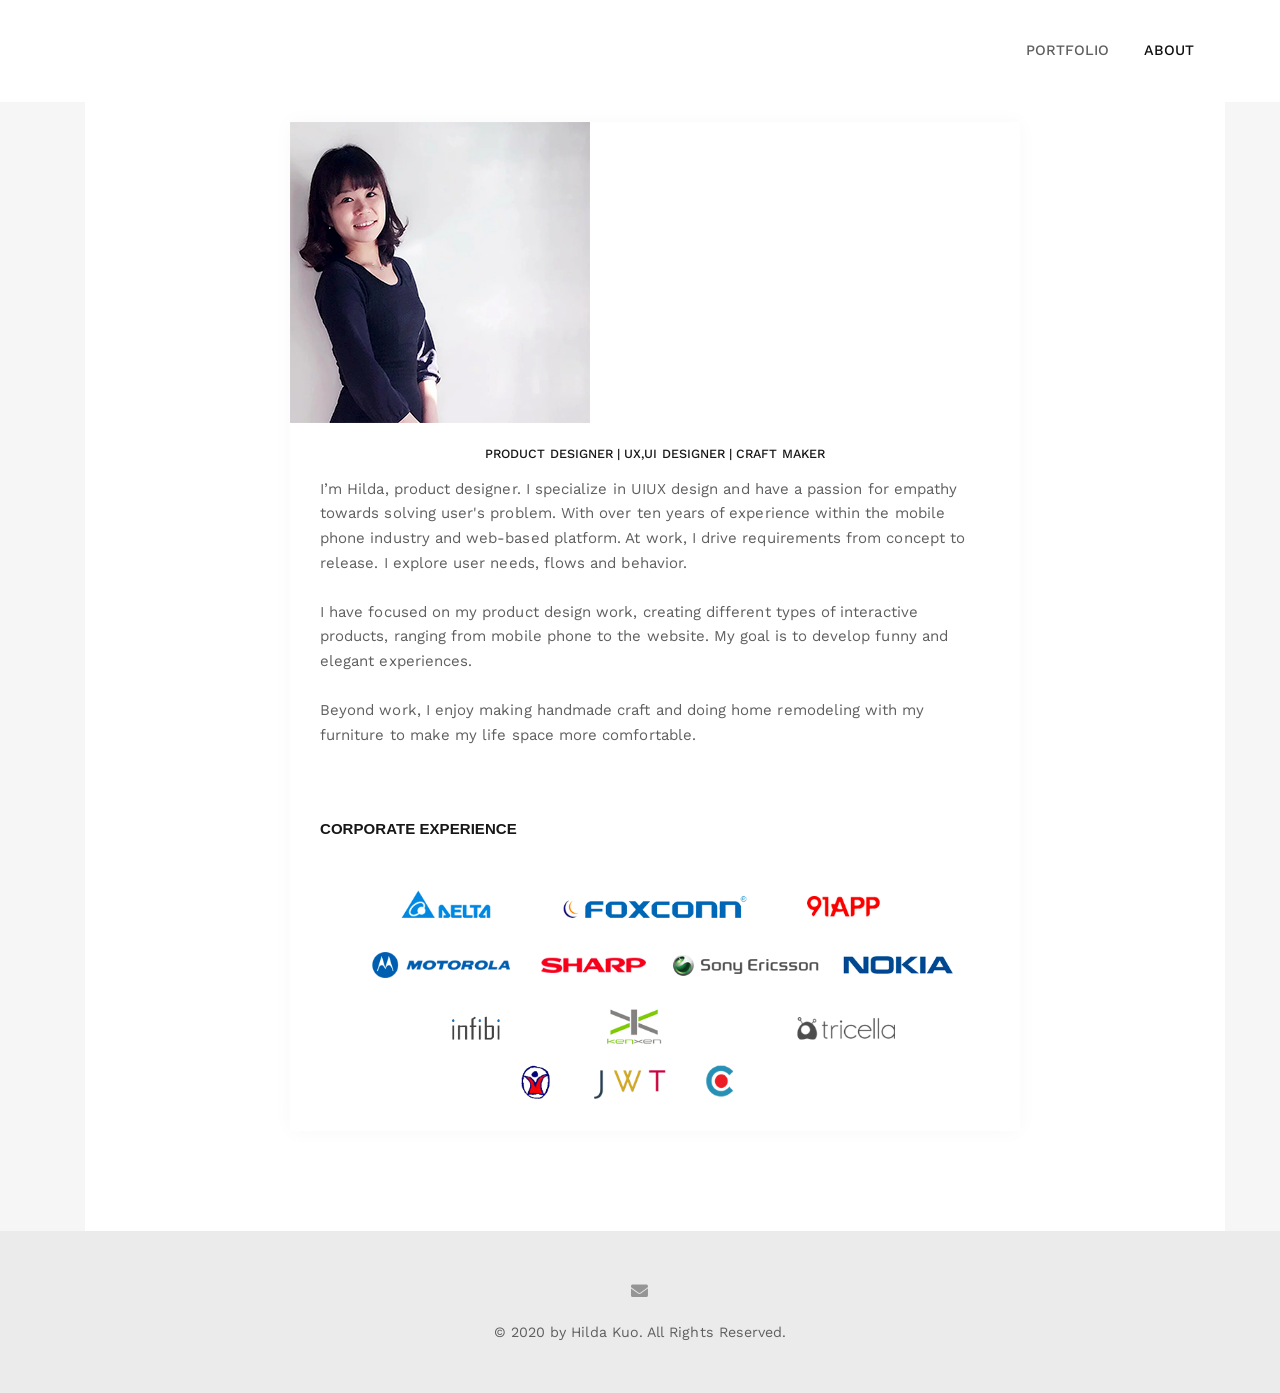
==== about.html @ 0e4b386e "change path ../" ====
<!DOCTYPE html>
<html lang="en">

<head>
    <meta charset="utf-8">
    <meta http-equiv="X-UA-Compatible" content="IE=edge">

<title>Product Designer | HildaKuo</title>

    <meta name="description" content="Snow - Clean & Minimal Portfolio HTML template.">
    <meta name="keywords" content="portfolio, clean, minimal, blog, template, portfolio website">
    <meta name="author" content="nK">

    <link rel="icon" type="image/png" href="assets/images/favicon.png">

    <meta name="viewport" content="width=device-width, initial-scale=1">

    <!-- START: Styles -->

    <!-- Google Fonts -->
    <link href="https://fonts.googleapis.com/css?family=Playfair+Display:400,400i,700,700i%7cWork+Sans:400,500,700" rel="stylesheet" type="text/css">
    
    <link rel="stylesheet" href="assets/css/combined.css">
<link rel="stylesheet" href="../assets/css/fontawesome/css/all.min.css">
    <!-- END: Styles -->



</head>



<body>




    <header class="nk-header nk-header-opaque">
        <!--
        START: Navbar
    -->
  <nav class="nk-navbar nk-navbar-top">
    <div class="container">
      <div class="nk-nav-table"> <a href="../index.html" class="nk-nav-logo"> <img src="../assets/images/logo-light.svg" alt="" width="85" class="nk-nav-logo-onscroll"> 
        <!--   <img src="assets/images/logo.svg" alt="" width="85"> --> 
        </a>
       <ul class="nk-nav nk-nav-right hidden-md-down" data-nav-mobile="#nk-nav-mobile">
          <li> <a href="../index.html">PORTFOLIO</a> </li>
          <li class="active">  <a href="../about.html">ABOUT</a> </li>
        </ul>
        <ul class="nk-nav nk-nav-right nk-nav-icons">
          <li class="single-icon hidden-lg-up"> <a href="#" class="nk-navbar-full-toggle"> <span class="nk-icon-burger"> <span class="nk-t-1"></span> <span class="nk-t-2"></span> <span class="nk-t-3"></span> </span> </a> </li>
        </ul>
      </div>
    </div>
  </nav>
  <!-- END: Navbar --> 

    </header>




    <!--
    START: Navbar Mobile
-->
    <nav class="nk-navbar nk-navbar-full nk-navbar-align-center" id="nk-nav-mobile">
        <div class="nk-navbar-bg">
            <div class="bg-image" style="background-image: url('assets/images/bg-menu.jpg')"></div>
        </div>
        <div class="nk-nav-table">
            <div class="nk-nav-row">
                <div class="container">
                    <div class="nk-nav-header">

                        <div class="nk-nav-logo">
                            <a href="index.html" class="nk-nav-logo">
                                <img src="assets/images/logo-light.svg" alt="" width="85">
                            </a>
                        </div>

                        <div class="nk-nav-close nk-navbar-full-toggle">
                            <span class="nk-icon-close"></span>
                        </div>
                    </div>
                </div>
            </div>
            <div class="nk-nav-row-full nk-nav-row">
                <div class="nano">
                    <div class="nano-content">
                        <div class="nk-nav-table">
                            <div class="nk-nav-row nk-nav-row-full nk-nav-row-center nk-navbar-mobile-content">
                                <ul class="nk-nav">
                                    <!-- Here will be inserted menu from [data-mobile-menu="#nk-nav-mobile"] -->
                                </ul>
                            </div>
                        </div>
                    </div>
                </div>
            </div>
            <div class="nk-nav-row">
                <div class="container">
                    <div class="nk-nav-social">
                        <ul>
                            <li><a href="https://twitter.com/nkdevv"><i class="fa fa-twitter"></i></a></li>
                            <li><a href="https://www.facebook.com/unvabdesign/"><i class="fa fa-facebook"></i></a></li>
                            <li><a href="https://dribbble.com/_nK"><i class="fa fa-dribbble"></i></a></li>
                            <li><a href="https://www.instagram.com/unvab/"><i class="fa fa-instagram"></i></a></li>
                        </ul>
                    </div>
                </div>
            </div>
        </div>
    </nav>
    <!-- END: Navbar Mobile -->


    <div class="nk-main">





        <div class="container">
            <div class="nk-portfolio-single">

             <!--     <div class="nk-gap-4 mb-14"></div>
              <h1 class="nk-portfolio-title display-4">Video Project</h1>
                <div class="row vertical-gap">
                    <div class="col-lg-8">
                        <div class="nk-portfolio-info">
                            <div class="nk-portfolio-text">
                                <p>Nullam lobortis neque turpis, nec tempus sem pharetra at. Donec et quam, ullamcorper velit. Aliquam maximus ullamcorper ligula, at placerat dui hendrerit sed. Sed metus urna, bibendum id tortor, feugiat ipsum. Aliquam vehicula neque sit amet dolor malesuada pretium.</p>
                                <p>Curabitur tristique, felis ut mattis auctor, elit ante laoreet libero, ac lorem quam vitae libero. Suspen disse aliquet eget risus quis vehicula.</p>
                            </div>
                        </div>
                    </div>                     <div class="col-lg-4">
                        <table class="nk-portfolio-details">
                            <tr>
                                <td>
                                    <strong>Client:</strong>
                                </td>
                                <td>Anna Doe</td>
                            </tr>
                            <tr>
                                <td>
                                    <strong>Date:</strong>
                                </td>
                                <td>06.20.2016</td>
                            </tr>
                            <tr>
                                <td>
                                    <strong>Share:</strong>
                                </td>
                                <td>
                                    <a href="#" title="Share page on Facebook" data-share="facebook">Facebook</a>,
                                    <a href="#" title="Share page on Twitter" data-share="twitter">Twitter</a>,
                                    <a href="#" title="Share page on Pinterest" data-share="pinterest">Pinterest</a>
                                </td>
                            </tr>
                        </table>
                    </div>
                </div>
                <div class="nk-gap-4 mt-14"></div>
    --> 

 
        </div>



        <!-- START: Pagination -->
        <div class="nk-pagination nk-pagination-center">
            <div class="container">
				<div class="row">
                <div class="col-lg-8 offset-lg-2">
                    
                    <!-- START: Posts List -->
                    <div class="nk-blog-isotope nk-isotope nk-isotope-gap nk-isotope-1-cols">


                        <!-- START: Post -->
                        <div class="nk-isotope-item" data-filter="Nature">
                            <div class="nk-blog-post">
                                <div class="nk-post-thumb align-left">
									<img class="nk-img-fit" src="../assets/images/HildaKuo.png">
                        
                                 
                                
                                </div>
                             

                                <div class="nk-post-date">
                                   PRODUCT DESIGNER | UX,UI DESIGNER | CRAFT MAKER
                                </div>

                                <div class="nk-post-text align-left">
                                    <p>I’m Hilda, product designer. I specialize in UIUX design and have a passion for empathy towards solving user's problem. With over ten years of experience within the mobile phone industry and web-based platform. At work, I drive requirements from concept to release. I explore user needs, flows and behavior.</p>
									
									<p>I have focused on my product design work, creating different types of interactive products, ranging from mobile phone to the website. My goal is to develop funny and elegant experiences.</p>
									<p>Beyond work, I enjoy making handmade craft and doing home remodeling with my furniture to make my life space more comfortable.</p>
									<br><br>
									
									<h2 class="nk-post-title h6"><a href="blog-single.html">CORPORATE EXPERIENCE</a></h2>
									<img class="nk-img-fit" src="assets/images/logos.png">
                                </div>
                            </div>
                        </div>
                        <!-- END: Post -->

                        


                    </div>
                    <!-- END: Posts List -->
                </div>
            </div>

            <div class="nk-gap-4"></div>

        </div>

            </div>
        </div>
        <!-- END: Pagination -->



         <!--
    START: Footer
-->
        <footer class="nk-footer">


            <div class="nk-footer-cont">
                <div class="container text-xs-center">
                    <div class="nk-footer-social">
                        <ul>
                            <li><a href="mailto:KuoHilda@gmail.com"><i class="fa fa-envelope"></i></a></li>
                        </ul>
                    </div>

					
                    <div class="nk-footer-text">
                            <p>&copy; 2020 by Hilda Kuo. All Rights Reserved.  </p>
                    </div>
                </div>
            </div>
        </footer>
        <!-- END: Footer -->




    <!-- START: Scripts -->

    <script src="assets/js/combined.js"></script>
    
    <!-- END: Scripts -->

	</div>
</body>

</html>
---- assets/css/combined.css ----
@charset "UTF-8";
html {
  font-family: sans-serif;
  line-height: 1.15;
  -ms-text-size-adjust: 100%;
  -webkit-text-size-adjust: 100%
}
body {
  margin: 0
}
details, footer, header, main, menu, nav, section {
  display: block
}
progress, video {
  display: inline-block
}
progress {
  vertical-align: baseline
}
[hidden], template {
  display: none
}
a {
  background-color: transparent;
  -webkit-text-decoration-skip: objects
}
a:active, a:hover {
  outline-width: 0
}
b, strong {
  font-weight: inherit;
  font-weight: bolder
}
h1 {
  font-size: 2em;
  margin: .67em 0
}
img {
  border-style: none
}
svg:not(:root) {
  overflow: hidden
}
code {
  font-family: monospace, monospace;
  font-size: 1em
}
hr {
  box-sizing: content-box;
  height: 0;
  overflow: visible
}
button, input, optgroup, select, textarea {
  font: inherit;
  margin: 0
}
optgroup {
  font-weight: 700
}
button, input {
  overflow: visible
}
button, select {
  text-transform: none
}
[type=reset], [type=submit], button, html [type=button] {
  -webkit-appearance: button
}
[type=button]::-moz-focus-inner, [type=reset]::-moz-focus-inner, [type=submit]::-moz-focus-inner, button::-moz-focus-inner {
  border-style: none;
  padding: 0
}
[type=button]:-moz-focusring, [type=reset]:-moz-focusring, [type=submit]:-moz-focusring, button:-moz-focusring {
  outline: 1px dotted ButtonText
}
textarea {
  overflow: auto
}
[type=checkbox], [type=radio] {
  box-sizing: border-box;
  padding: 0
}
[type=number]::-webkit-inner-spin-button, [type=number]::-webkit-outer-spin-button {
  height: auto
}
[type=search] {
  -webkit-appearance: textfield;
  outline-offset: -2px
}
[type=search]::-webkit-search-cancel-button, [type=search]::-webkit-search-decoration {
  -webkit-appearance: none
}
::-webkit-input-placeholder {
  color: inherit;
  opacity: .54
}
::-webkit-file-upload-button {
  -webkit-appearance: button;
  font: inherit
}
@media print {
  *, :after, :before, :first-letter, blockquote:first-line, div:first-line, li:first-line, p:first-line {
    text-shadow: none !important;
    box-shadow: none !important
  }
  a, a:visited {
    text-decoration: underline
  }
  blockquote {
    border: 1px solid #999;
    page-break-inside: avoid
  }
  thead {
    display: table-header-group
  }
  img, tr {
    page-break-inside: avoid
  }
  h2, h3, p {
    orphans: 3;
    widows: 3
  }
  h2, h3 {
    page-break-after: avoid
  }
  .navbar {
    display: none
  }
  .tag {
    border: 1px solid #000
  }
  .table {
    border-collapse: collapse !important
  }
  .table td, .table th {
    background-color: #fff !important
  }
}
html {
  box-sizing: border-box
}
*, :after, :before {
  box-sizing: inherit
}
@-ms-viewport {
  width: device-width
}
html {
  font-size: 16px;
  -ms-overflow-style: scrollbar;
  -webkit-tap-highlight-color: transparent
}
body {
  font-family: -apple-system, BlinkMacSystemFont, Segoe UI, Roboto, Helvetica Neue, Arial, sans-serif;
  font-size: 1rem;
  font-weight: 400;
  line-height: 1.5;
  color: #373a3c;
  background-color: #fff
}
[tabindex="-1"]:focus {
  outline: 0 !important
}
h1, h2, h3, h4, h5, h6 {
  margin-top: 0;
  margin-bottom: .5rem
}
p {
  margin-top: 0
}
address, p {
  margin-bottom: 1rem
}
address {
  font-style: normal;
  line-height: inherit
}
ol, ul {
  margin-top: 0;
  margin-bottom: 1rem
}
ol ol, ol ul, ul ol, ul ul {
  margin-bottom: 0
}
dt {
  font-weight: 700
}
blockquote {
  margin: 0 0 1rem
}
a {
  color: #0275d8;
  text-decoration: none
}
a:focus, a:hover {
  color: #014c8c;
  text-decoration: underline
}
a:focus {
  outline: 5px auto -webkit-focus-ring-color;
  outline-offset: -2px
}
a:not([href]):not([tabindex]), a:not([href]):not([tabindex]):focus, a:not([href]):not([tabindex]):hover {
  color: inherit;
  text-decoration: none
}
a:not([href]):not([tabindex]):focus {
  outline: 0
}
img {
  vertical-align: middle
}
[role=button] {
  cursor: pointer
}
[role=button], a, area, button, input, label, select, textarea {
  -ms-touch-action: manipulation;
  touch-action: manipulation
}
table {
  border-collapse: collapse;
  background-color: transparent
}
caption {
  padding-top: .75rem;
  padding-bottom: .75rem;
  color: #818a91;
  caption-side: bottom
}
caption, th {
  text-align: left
}
label {
  display: inline-block;
  margin-bottom: .5rem
}
button:focus {
  outline: 1px dotted;
  outline: 5px auto -webkit-focus-ring-color
}
button, input, select, textarea {
  line-height: inherit
}
input[type=checkbox]:disabled, input[type=radio]:disabled {
  cursor: not-allowed
}
input[type=date], input[type=datetime-local], input[type=month], input[type=time] {
  -webkit-appearance: listbox
}
textarea {
  resize: vertical
}
input[type=search] {
  -webkit-appearance: none
}
[hidden] {
  display: none !important
}
.h1, .h2, .h3, .h4, .h5, .h6, h1, h2, h3, h4, h5, h6 {
  margin-bottom: .5rem;
  font-family: inherit;
  font-weight: 500;
  line-height: 1.1;
  color: inherit
}
.h1, h1 {
  font-size: 2.5rem
}
.h2, h2 {
  font-size: 2rem
}
.h3, h3 {
  font-size: 1.75rem
}
.h4, h4 {
  font-size: 1.5rem
}
.h5, h5 {
  font-size: 1.25rem
}
.h6, h6 {
  font-size: 1rem
}
.display-1 {
  font-size: 6rem;
  font-weight: 300
}
.display-2 {
  font-size: 5.5rem;
  font-weight: 300
}
.display-3 {
  font-size: 4.5rem;
  font-weight: 300
}
.display-4 {
  font-size: 3.5rem;
  font-weight: 300
}
hr {
  margin-top: 1rem;
  margin-bottom: 1rem;
  border: 0;
  border-top: 1px solid rgba(0, 0, 0, .1)
}
.list-inline {
  padding-left: 0;
  list-style: none
}
.list-inline-item {
  display: inline-block
}
.list-inline-item:not(:last-child) {
  margin-right: 5px
}
.blockquote {
  padding: .5rem 1rem;
  margin-bottom: 1rem;
  font-size: 1.25rem;
  border-left: .25rem solid #eceeef
}
.blockquote-footer {
  display: block;
  font-size: 80%;
  color: #818a91
}
.blockquote-footer:before {
  content: "\2014 \00A0"
}
.blockquote-reverse {
  padding-right: 1rem;
  padding-left: 0;
  text-align: right;
  border-right: .25rem solid #eceeef;
  border-left: 0
}
.blockquote-reverse .blockquote-footer:before {
  content: ""
}
.blockquote-reverse .blockquote-footer:after {
  content: "\00A0 \2014"
}
.carousel-inner > .carousel-item > a > img, .carousel-inner > .carousel-item > img, .img-fluid, .img-thumbnail {
  max-width: 100%;
  height: auto
}
.img-thumbnail {
  padding: .25rem;
  background-color: #fff;
  border: 1px solid #ddd;
  border-radius: .25rem;
  -webkit-transition: all .2s ease-in-out;
  transition: all .2s ease-in-out
}
code {
  font-family: Menlo, Monaco, Consolas, Liberation Mono, Courier New, monospace;
  padding: .2rem .4rem;
  font-size: 90%;
  color: #bd4147;
  background-color: #f7f7f9;
  border-radius: .25rem
}
.container {
  margin-left: auto;
  margin-right: auto;
  padding-right: 15px;
  padding-left: 15px
}
.container:after {
  content: "";
  display: table;
  clear: both
}
@media (min-width:576px) {
  .container {
    padding-right: 15px;
    padding-left: 15px
  }
}
@media (min-width:768px) {
  .container {
    padding-right: 15px;
    padding-left: 15px
  }
}
@media (min-width:992px) {
  .container {
    padding-right: 15px;
    padding-left: 15px
  }
}
@media (min-width:1200px) {
  .container {
    padding-right: 15px;
    padding-left: 15px
  }
}
@media (min-width:576px) {
  .container {
    width: 540px;
    max-width: 100%
  }
}
@media (min-width:768px) {
  .container {
    width: 720px;
    max-width: 100%
  }
}
@media (min-width:992px) {
  .container {
    width: 960px;
    max-width: 100%
  }
}
@media (min-width:1200px) {
  .container {
    width: 1140px;
    max-width: 100%
  }
}
.container-fluid {
  margin-left: auto;
  margin-right: auto;
  padding-right: 15px;
  padding-left: 15px
}
.container-fluid:after {
  content: "";
  display: table;
  clear: both
}
@media (min-width:576px) {
  .container-fluid {
    padding-right: 15px;
    padding-left: 15px
  }
}
@media (min-width:768px) {
  .container-fluid {
    padding-right: 15px;
    padding-left: 15px
  }
}
@media (min-width:992px) {
  .container-fluid {
    padding-right: 15px;
    padding-left: 15px
  }
}
@media (min-width:1200px) {
  .container-fluid {
    padding-right: 15px;
    padding-left: 15px
  }
}
.row {
  margin-right: -15px;
  margin-left: -15px
}
.row:after {
  content: "";
  display: table;
  clear: both
}
@media (min-width:576px) {
  .row {
    margin-right: -15px;
    margin-left: -15px
  }
}
@media (min-width:768px) {
  .row {
    margin-right: -15px;
    margin-left: -15px
  }
}
@media (min-width:992px) {
  .row {
    margin-right: -15px;
    margin-left: -15px
  }
}
@media (min-width:1200px) {
  .row {
    margin-right: -15px;
    margin-left: -15px
  }
}
.col-lg, .col-lg-1, .col-lg-2, .col-lg-3, .col-lg-4, .col-lg-5, .col-lg-6, .col-lg-7, .col-lg-8, .col-lg-9, .col-lg-10, .col-lg-11, .col-lg-12, .col-md, .col-md-1, .col-md-2, .col-md-3, .col-md-4, .col-md-5, .col-md-6, .col-md-7, .col-md-8, .col-md-9, .col-md-10, .col-md-11, .col-md-12, .col-sm, .col-sm-1, .col-sm-2, .col-sm-3, .col-sm-4, .col-sm-5, .col-sm-6, .col-sm-7, .col-sm-8, .col-sm-9, .col-sm-10, .col-sm-11, .col-sm-12, .col-xs, .col-xs-1, .col-xs-2, .col-xs-3, .col-xs-4, .col-xs-5, .col-xs-6, .col-xs-7, .col-xs-8, .col-xs-9, .col-xs-10, .col-xs-11, .col-xs-12 {
  position: relative;
  min-height: 1px;
  padding-right: 15px;
  padding-left: 15px
}
@media (min-width:576px) {
  .col-lg, .col-lg-1, .col-lg-2, .col-lg-3, .col-lg-4, .col-lg-5, .col-lg-6, .col-lg-7, .col-lg-8, .col-lg-9, .col-lg-10, .col-lg-11, .col-lg-12, .col-md, .col-md-1, .col-md-2, .col-md-3, .col-md-4, .col-md-5, .col-md-6, .col-md-7, .col-md-8, .col-md-9, .col-md-10, .col-md-11, .col-md-12, .col-sm, .col-sm-1, .col-sm-2, .col-sm-3, .col-sm-4, .col-sm-5, .col-sm-6, .col-sm-7, .col-sm-8, .col-sm-9, .col-sm-10, .col-sm-11, .col-sm-12, .col-xs, .col-xs-1, .col-xs-2, .col-xs-3, .col-xs-4, .col-xs-5, .col-xs-6, .col-xs-7, .col-xs-8, .col-xs-9, .col-xs-10, .col-xs-11, .col-xs-12 {
    padding-right: 15px;
    padding-left: 15px
  }
}
@media (min-width:768px) {
  .col-lg, .col-lg-1, .col-lg-2, .col-lg-3, .col-lg-4, .col-lg-5, .col-lg-6, .col-lg-7, .col-lg-8, .col-lg-9, .col-lg-10, .col-lg-11, .col-lg-12, .col-md, .col-md-1, .col-md-2, .col-md-3, .col-md-4, .col-md-5, .col-md-6, .col-md-7, .col-md-8, .col-md-9, .col-md-10, .col-md-11, .col-md-12, .col-sm, .col-sm-1, .col-sm-2, .col-sm-3, .col-sm-4, .col-sm-5, .col-sm-6, .col-sm-7, .col-sm-8, .col-sm-9, .col-sm-10, .col-sm-11, .col-sm-12, .col-xs, .col-xs-1, .col-xs-2, .col-xs-3, .col-xs-4, .col-xs-5, .col-xs-6, .col-xs-7, .col-xs-8, .col-xs-9, .col-xs-10, .col-xs-11, .col-xs-12 {
    padding-right: 15px;
    padding-left: 15px
  }
}
@media (min-width:992px) {
  .col-lg, .col-lg-1, .col-lg-2, .col-lg-3, .col-lg-4, .col-lg-5, .col-lg-6, .col-lg-7, .col-lg-8, .col-lg-9, .col-lg-10, .col-lg-11, .col-lg-12, .col-md, .col-md-1, .col-md-2, .col-md-3, .col-md-4, .col-md-5, .col-md-6, .col-md-7, .col-md-8, .col-md-9, .col-md-10, .col-md-11, .col-md-12, .col-sm, .col-sm-1, .col-sm-2, .col-sm-3, .col-sm-4, .col-sm-5, .col-sm-6, .col-sm-7, .col-sm-8, .col-sm-9, .col-sm-10, .col-sm-11, .col-sm-12, .col-xs, .col-xs-1, .col-xs-2, .col-xs-3, .col-xs-4, .col-xs-5, .col-xs-6, .col-xs-7, .col-xs-8, .col-xs-9, .col-xs-10, .col-xs-11, .col-xs-12 {
    padding-right: 15px;
    padding-left: 15px
  }
}
@media (min-width:1200px) {
  .col-lg, .col-lg-1, .col-lg-2, .col-lg-3, .col-lg-4, .col-lg-5, .col-lg-6, .col-lg-7, .col-lg-8, .col-lg-9, .col-lg-10, .col-lg-11, .col-lg-12, .col-md, .col-md-1, .col-md-2, .col-md-3, .col-md-4, .col-md-5, .col-md-6, .col-md-7, .col-md-8, .col-md-9, .col-md-10, .col-md-11, .col-md-12, .col-sm, .col-sm-1, .col-sm-2, .col-sm-3, .col-sm-4, .col-sm-5, .col-sm-6, .col-sm-7, .col-sm-8, .col-sm-9, .col-sm-10, .col-sm-11, .col-sm-12, .col-xs, .col-xs-1, .col-xs-2, .col-xs-3, .col-xs-4, .col-xs-5, .col-xs-6, .col-xs-7, .col-xs-8, .col-xs-9, .col-xs-10, .col-xs-11, .col-xs-12 {
    padding-right: 15px;
    padding-left: 15px
  }
}
.col-xs-1 {
  float: left;
  width: 8.333333%
}
.col-xs-2 {
  float: left;
  width: 16.666667%
}
.col-xs-3 {
  float: left;
  width: 25%
}
.col-xs-4 {
  float: left;
  width: 33.333333%
}
.col-xs-5 {
  float: left;
  width: 41.666667%
}
.col-xs-6 {
  float: left;
  width: 50%
}
.col-xs-7 {
  float: left;
  width: 58.333333%
}
.col-xs-8 {
  float: left;
  width: 66.666667%
}
.col-xs-9 {
  float: left;
  width: 75%
}
.col-xs-10 {
  float: left;
  width: 83.333333%
}
.col-xs-11 {
  float: left;
  width: 91.666667%
}
.col-xs-12 {
  float: left;
  width: 100%
}
.push-xs-0 {
  left: auto
}
.push-xs-1 {
  left: 8.333333%
}
.push-xs-2 {
  left: 16.666667%
}
.push-xs-3 {
  left: 25%
}
.push-xs-4 {
  left: 33.333333%
}
.push-xs-5 {
  left: 41.666667%
}
.push-xs-6 {
  left: 50%
}
.push-xs-7 {
  left: 58.333333%
}
.push-xs-8 {
  left: 66.666667%
}
.push-xs-9 {
  left: 75%
}
.push-xs-10 {
  left: 83.333333%
}
.push-xs-11 {
  left: 91.666667%
}
.push-xs-12 {
  left: 100%
}
.offset-xs-1 {
  margin-left: 8.333333%
}
.offset-xs-2 {
  margin-left: 16.666667%
}
.offset-xs-3 {
  margin-left: 25%
}
.offset-xs-4 {
  margin-left: 33.333333%
}
.offset-xs-5 {
  margin-left: 41.666667%
}
.offset-xs-6 {
  margin-left: 50%
}
.offset-xs-7 {
  margin-left: 58.333333%
}
.offset-xs-8 {
  margin-left: 66.666667%
}
.offset-xs-9 {
  margin-left: 75%
}
.offset-xs-10 {
  margin-left: 83.333333%
}
.offset-xs-11 {
  margin-left: 91.666667%
}
@media (min-width:576px) {
  .col-sm-1 {
    float: left;
    width: 8.333333%
  }
  .col-sm-2 {
    float: left;
    width: 16.666667%
  }
  .col-sm-3 {
    float: left;
    width: 25%
  }
  .col-sm-4 {
    float: left;
    width: 33.333333%
  }
  .col-sm-5 {
    float: left;
    width: 41.666667%
  }
  .col-sm-6 {
    float: left;
    width: 50%
  }
  .col-sm-7 {
    float: left;
    width: 58.333333%
  }
  .col-sm-8 {
    float: left;
    width: 66.666667%
  }
  .col-sm-9 {
    float: left;
    width: 75%
  }
  .col-sm-10 {
    float: left;
    width: 83.333333%
  }
  .col-sm-11 {
    float: left;
    width: 91.666667%
  }
  .col-sm-12 {
    float: left;
    width: 100%
  }
  .push-sm-0 {
    left: auto
  }
  .push-sm-1 {
    left: 8.333333%
  }
  .push-sm-2 {
    left: 16.666667%
  }
  .push-sm-3 {
    left: 25%
  }
  .push-sm-4 {
    left: 33.333333%
  }
  .push-sm-5 {
    left: 41.666667%
  }
  .push-sm-6 {
    left: 50%
  }
  .push-sm-7 {
    left: 58.333333%
  }
  .push-sm-8 {
    left: 66.666667%
  }
  .push-sm-9 {
    left: 75%
  }
  .push-sm-10 {
    left: 83.333333%
  }
  .push-sm-11 {
    left: 91.666667%
  }
  .push-sm-12 {
    left: 100%
  }
  .offset-sm-0 {
    margin-left: 0
  }
  .offset-sm-1 {
    margin-left: 8.333333%
  }
  .offset-sm-2 {
    margin-left: 16.666667%
  }
  .offset-sm-3 {
    margin-left: 25%
  }
  .offset-sm-4 {
    margin-left: 33.333333%
  }
  .offset-sm-5 {
    margin-left: 41.666667%
  }
  .offset-sm-6 {
    margin-left: 50%
  }
  .offset-sm-7 {
    margin-left: 58.333333%
  }
  .offset-sm-8 {
    margin-left: 66.666667%
  }
  .offset-sm-9 {
    margin-left: 75%
  }
  .offset-sm-10 {
    margin-left: 83.333333%
  }
  .offset-sm-11 {
    margin-left: 91.666667%
  }
}
@media (min-width:768px) {
  .col-md-1 {
    float: left;
    width: 8.333333%
  }
  .col-md-2 {
    float: left;
    width: 16.666667%
  }
  .col-md-3 {
    float: left;
    width: 25%
  }
  .col-md-4 {
    float: left;
    width: 33.333333%
  }
  .col-md-5 {
    float: left;
    width: 41.666667%
  }
  .col-md-6 {
    float: left;
    width: 50%
  }
  .col-md-7 {
    float: left;
    width: 58.333333%
  }
  .col-md-8 {
    float: left;
    width: 66.666667%
  }
  .col-md-9 {
    float: left;
    width: 75%
  }
  .col-md-10 {
    float: left;
    width: 83.333333%
  }
  .col-md-11 {
    float: left;
    width: 91.666667%
  }
  .col-md-12 {
    float: left;
    width: 100%
  }
  .push-md-0 {
    left: auto
  }
  .push-md-1 {
    left: 8.333333%
  }
  .push-md-2 {
    left: 16.666667%
  }
  .push-md-3 {
    left: 25%
  }
  .push-md-4 {
    left: 33.333333%
  }
  .push-md-5 {
    left: 41.666667%
  }
  .push-md-6 {
    left: 50%
  }
  .push-md-7 {
    left: 58.333333%
  }
  .push-md-8 {
    left: 66.666667%
  }
  .push-md-9 {
    left: 75%
  }
  .push-md-10 {
    left: 83.333333%
  }
  .push-md-11 {
    left: 91.666667%
  }
  .push-md-12 {
    left: 100%
  }
  .offset-md-0 {
    margin-left: 0
  }
  .offset-md-1 {
    margin-left: 8.333333%
  }
  .offset-md-2 {
    margin-left: 16.666667%
  }
  .offset-md-3 {
    margin-left: 25%
  }
  .offset-md-4 {
    margin-left: 33.333333%
  }
  .offset-md-5 {
    margin-left: 41.666667%
  }
  .offset-md-6 {
    margin-left: 50%
  }
  .offset-md-7 {
    margin-left: 58.333333%
  }
  .offset-md-8 {
    margin-left: 66.666667%
  }
  .offset-md-9 {
    margin-left: 75%
  }
  .offset-md-10 {
    margin-left: 83.333333%
  }
  .offset-md-11 {
    margin-left: 91.666667%
  }
}
@media (min-width:992px) {
  .col-lg-1 {
    float: left;
    width: 8.333333%
  }
  .col-lg-2 {
    float: left;
    width: 16.666667%
  }
  .col-lg-3 {
    float: left;
    width: 25%
  }
  .col-lg-4 {
    float: left;
    width: 33.333333%
  }
  .col-lg-5 {
    float: left;
    width: 41.666667%
  }
  .col-lg-6 {
    float: left;
    width: 50%
  }
  .col-lg-7 {
    float: left;
    width: 58.333333%
  }
  .col-lg-8 {
    float: left;
    width: 66.666667%
  }
  .col-lg-9 {
    float: left;
    width: 75%
  }
  .col-lg-10 {
    float: left;
    width: 83.333333%
  }
  .col-lg-11 {
    float: left;
    width: 91.666667%
  }
  .col-lg-12 {
    float: left;
    width: 100%
  }
  .push-lg-0 {
    left: auto
  }
  .push-lg-1 {
    left: 8.333333%
  }
  .push-lg-2 {
    left: 16.666667%
  }
  .push-lg-3 {
    left: 25%
  }
  .push-lg-4 {
    left: 33.333333%
  }
  .push-lg-5 {
    left: 41.666667%
  }
  .push-lg-6 {
    left: 50%
  }
  .push-lg-7 {
    left: 58.333333%
  }
  .push-lg-8 {
    left: 66.666667%
  }
  .push-lg-9 {
    left: 75%
  }
  .push-lg-10 {
    left: 83.333333%
  }
  .push-lg-11 {
    left: 91.666667%
  }
  .push-lg-12 {
    left: 100%
  }
  .offset-lg-0 {
    margin-left: 0
  }
  .offset-lg-1 {
    margin-left: 8.333333%
  }
  .offset-lg-2 {
    margin-left: 16.666667%
  }
  .offset-lg-3 {
    margin-left: 25%
  }
  .offset-lg-4 {
    margin-left: 33.333333%
  }
  .offset-lg-5 {
    margin-left: 41.666667%
  }
  .offset-lg-6 {
    margin-left: 50%
  }
  .offset-lg-7 {
    margin-left: 58.333333%
  }
  .offset-lg-8 {
    margin-left: 66.666667%
  }
  .offset-lg-9 {
    margin-left: 75%
  }
  .offset-lg-10 {
    margin-left: 83.333333%
  }
  .offset-lg-11 {
    margin-left: 91.666667%
  }
}
.table {
  width: 100%;
  max-width: 100%;
  margin-bottom: 1rem
}
.table td, .table th {
  padding: .75rem;
  vertical-align: top;
  border-top: 1px solid #eceeef
}
.table thead th {
  vertical-align: bottom;
  border-bottom: 2px solid #eceeef
}
.table tbody + tbody {
  border-top: 2px solid #eceeef
}
.table .table {
  background-color: #fff
}
.table-sm td, .table-sm th {
  padding: .3rem
}
.table-active, .table-active > td, .table-active > th, .table-hover .table-active:hover, .table-hover .table-active:hover > td, .table-hover .table-active:hover > th, .table-hover tbody tr:hover {
  background-color: rgba(0, 0, 0, .075)
}
.table-success, .table-success > td, .table-success > th {
  background-color: #dff0d8
}
.table-hover .table-success:hover, .table-hover .table-success:hover > td, .table-hover .table-success:hover > th {
  background-color: #d0e9c6
}
.table-info, .table-info > td, .table-info > th {
  background-color: #d9edf7
}
.table-hover .table-info:hover, .table-hover .table-info:hover > td, .table-hover .table-info:hover > th {
  background-color: #c4e3f3
}
.thead-default th {
  color: #55595c;
  background-color: #eceeef
}
.table-reflow thead {
  float: left
}
.table-reflow tbody {
  display: block;
  white-space: nowrap
}
.table-reflow td, .table-reflow th {
  border-top: 1px solid #eceeef;
  border-left: 1px solid #eceeef
}
.table-reflow td:last-child, .table-reflow th:last-child {
  border-right: 1px solid #eceeef
}
.table-reflow tbody:last-child tr:last-child td, .table-reflow tbody:last-child tr:last-child th, .table-reflow tfoot:last-child tr:last-child td, .table-reflow tfoot:last-child tr:last-child th, .table-reflow thead:last-child tr:last-child td, .table-reflow thead:last-child tr:last-child th {
  border-bottom: 1px solid #eceeef
}
.table-reflow tr {
  float: left
}
.table-reflow tr td, .table-reflow tr th {
  display: block !important;
  border: 1px solid #eceeef
}
.form-control {
  display: block;
  width: 100%;
  padding: .5rem .75rem;
  font-size: 1rem;
  line-height: 1.25;
  color: #55595c;
  background-color: #fff;
  background-image: none;
  background-clip: padding-box;
  border: 1px solid rgba(0, 0, 0, .15);
  border-radius: .25rem
}
.form-control::-ms-expand {
  background-color: transparent;
  border: 0
}
.form-control:focus {
  color: #55595c;
  background-color: #fff;
  border-color: #66afe9;
  outline: 0
}
.form-control::-webkit-input-placeholder {
  color: #999;
  opacity: 1
}
.form-control::-moz-placeholder {
  color: #999;
  opacity: 1
}
.form-control:-ms-input-placeholder {
  color: #999;
  opacity: 1
}
.form-control::placeholder {
  color: #999;
  opacity: 1
}
.form-control:disabled, .form-control[readonly] {
  background-color: #eceeef;
  opacity: 1
}
.form-control:disabled {
  cursor: not-allowed
}
select.form-control:not([size]):not([multiple]) {
  height: calc(2.5rem - 2px)
}
select.form-control:focus::-ms-value {
  color: #55595c;
  background-color: #fff
}
.form-control-file, .form-control-range {
  display: block
}
.col-form-label {
  padding-top: .5rem;
  padding-bottom: .5rem;
  margin-bottom: 0
}
.col-form-label-lg {
  padding-top: .75rem;
  padding-bottom: .75rem;
  font-size: 1.25rem
}
.col-form-label-sm {
  padding-top: .25rem;
  padding-bottom: .25rem;
  font-size: .875rem
}
.form-control-static {
  padding-top: .5rem;
  padding-bottom: .5rem;
  line-height: 1.25;
  border: solid transparent;
  border-width: 1px 0
}
.form-control-static.form-control-lg, .form-control-static.form-control-sm {
  padding-right: 0;
  padding-left: 0
}
.form-control-sm {
  padding: .25rem .5rem;
  font-size: .875rem;
  border-radius: .2rem
}
select.form-control-sm:not([size]):not([multiple]) {
  height: 1.8125rem
}
.form-control-lg {
  padding: .75rem 1.5rem;
  font-size: 1.25rem;
  border-radius: .3rem
}
select.form-control-lg:not([size]):not([multiple]) {
  height: 3.166667rem
}
.form-text {
  display: block;
  margin-top: .25rem
}
.form-check {
  position: relative;
  display: block;
  margin-bottom: .75rem
}
.form-check + .form-check {
  margin-top: -.25rem
}
.form-check.disabled .form-check-label {
  color: #818a91;
  cursor: not-allowed
}
.form-check-label {
  padding-left: 1.25rem;
  margin-bottom: 0;
  cursor: pointer
}
.form-check-input {
  position: absolute;
  margin-top: .25rem;
  margin-left: -1.25rem
}
.form-check-input:only-child {
  position: static
}
.form-check-inline {
  position: relative;
  display: inline-block;
  padding-left: 1.25rem;
  margin-bottom: 0;
  vertical-align: middle;
  cursor: pointer
}
.form-check-inline + .form-check-inline {
  margin-left: .75rem
}
.form-check-inline.disabled {
  color: #818a91;
  cursor: not-allowed
}
.form-control-success {
  padding-right: 2.25rem;
  background-repeat: no-repeat;
  background-position: center right .625rem;
  background-size: 1.25rem 1.25rem
}
.has-success .col-form-label, .has-success .form-check-inline, .has-success .form-check-label, .has-success .form-control-label {
  color: #5cb85c
}
.has-success .form-control {
  border-color: #5cb85c
}
.has-success .form-control-success {
  background-image: url("data:image/svg+xml;charset=utf8,%3Csvg xmlns='http://www.w3.org/2000/svg' viewBox='0 0 8 8'%3E%3Cpath fill='%235cb85c' d='M2.3 6.73L.6 4.53c-.4-1.04.46-1.4 1.1-.8l1.1 1.4 3.4-3.8c.6-.63 1.6-.27 1.2.7l-4 4.6c-.43.5-.8.4-1.1.1z'/%3E%3C/svg%3E")
}
@media (min-width:576px) {
  .form-inline .form-control {
    display: inline-block;
    width: auto;
    vertical-align: middle
  }
  .form-inline .form-control-static {
    display: inline-block
  }
  .form-inline .form-check, .form-inline .form-control-label {
    margin-bottom: 0;
    vertical-align: middle
  }
  .form-inline .form-check {
    display: inline-block;
    margin-top: 0
  }
  .form-inline .form-check-label {
    padding-left: 0
  }
  .form-inline .form-check-input {
    position: relative;
    margin-left: 0
  }
}
.btn {
  display: inline-block;
  font-weight: 400;
  line-height: 1.25;
  text-align: center;
  white-space: nowrap;
  vertical-align: middle;
  cursor: pointer;
  -webkit-user-select: none;
  -moz-user-select: none;
  -ms-user-select: none;
  user-select: none;
  border: 1px solid transparent;
  padding: .5rem 1rem;
  font-size: 1rem;
  border-radius: .25rem
}
.btn.active.focus, .btn.active:focus, .btn.focus, .btn:active.focus, .btn:active:focus, .btn:focus {
  outline: 5px auto -webkit-focus-ring-color;
  outline-offset: -2px
}
.btn.focus, .btn:focus, .btn:hover {
  text-decoration: none
}
.btn.active, .btn:active {
  background-image: none;
  outline: 0
}
.btn.disabled, .btn:disabled {
  cursor: not-allowed;
  opacity: .65
}
a.btn.disabled {
  pointer-events: none
}
.btn-info {
  color: #fff;
  background-color: #5bc0de;
  border-color: #5bc0de
}
.btn-info.focus, .btn-info:focus, .btn-info:hover {
  color: #fff;
  background-color: #31b0d5;
  border-color: #2aabd2
}
.btn-info.active, .btn-info:active, .open > .btn-info.dropdown-toggle {
  color: #fff;
  background-color: #31b0d5;
  border-color: #2aabd2;
  background-image: none
}
.btn-info.active.focus, .btn-info.active:focus, .btn-info.active:hover, .btn-info:active.focus, .btn-info:active:focus, .btn-info:active:hover, .open > .btn-info.dropdown-toggle.focus, .open > .btn-info.dropdown-toggle:focus, .open > .btn-info.dropdown-toggle:hover {
  color: #fff;
  background-color: #269abc;
  border-color: #1f7e9a
}
.btn-info.disabled.focus, .btn-info.disabled:focus, .btn-info.disabled:hover, .btn-info:disabled.focus, .btn-info:disabled:focus, .btn-info:disabled:hover {
  background-color: #5bc0de;
  border-color: #5bc0de
}
.btn-success {
  color: #fff;
  background-color: #5cb85c;
  border-color: #5cb85c
}
.btn-success.focus, .btn-success:focus, .btn-success:hover {
  color: #fff;
  background-color: #449d44;
  border-color: #419641
}
.btn-success.active, .btn-success:active, .open > .btn-success.dropdown-toggle {
  color: #fff;
  background-color: #449d44;
  border-color: #419641;
  background-image: none
}
.btn-success.active.focus, .btn-success.active:focus, .btn-success.active:hover, .btn-success:active.focus, .btn-success:active:focus, .btn-success:active:hover, .open > .btn-success.dropdown-toggle.focus, .open > .btn-success.dropdown-toggle:focus, .open > .btn-success.dropdown-toggle:hover {
  color: #fff;
  background-color: #398439;
  border-color: #2d672d
}
.btn-success.disabled.focus, .btn-success.disabled:focus, .btn-success.disabled:hover, .btn-success:disabled.focus, .btn-success:disabled:focus, .btn-success:disabled:hover {
  background-color: #5cb85c;
  border-color: #5cb85c
}
.btn-link {
  font-weight: 400;
  color: #0275d8;
  border-radius: 0
}
.btn-link, .btn-link.active, .btn-link:active, .btn-link:disabled {
  background-color: transparent
}
.btn-link, .btn-link:active, .btn-link:focus, .btn-link:hover {
  border-color: transparent
}
.btn-link:focus, .btn-link:hover {
  color: #014c8c;
  text-decoration: underline;
  background-color: transparent
}
.btn-link:disabled:focus, .btn-link:disabled:hover {
  color: #818a91;
  text-decoration: none
}
.btn-lg {
  padding: .75rem 1.5rem;
  font-size: 1.25rem;
  border-radius: .3rem
}
.btn-sm {
  padding: .25rem .5rem;
  font-size: .875rem;
  border-radius: .2rem
}
.btn-block {
  display: block;
  width: 100%
}
.btn-block + .btn-block {
  margin-top: .5rem
}
input[type=button].btn-block, input[type=reset].btn-block, input[type=submit].btn-block {
  width: 100%
}
.fade {
  opacity: 0;
  -webkit-transition: opacity .15s linear;
  transition: opacity .15s linear
}
.fade.active {
  opacity: 1
}
.collapse {
  display: none
}
.collapse.active {
  display: block
}
tr.collapse.active {
  display: table-row
}
tbody.collapse.active {
  display: table-row-group
}
.collapsing {
  height: 0;
  overflow: hidden;
  -webkit-transition-timing-function: ease;
  transition-timing-function: ease;
  -webkit-transition-duration: .35s;
  transition-duration: .35s;
  -webkit-transition-property: height;
  transition-property: height
}
.collapsing, .dropdown {
  position: relative
}
.dropdown-toggle:after {
  display: inline-block;
  width: 0;
  height: 0;
  margin-left: .3em;
  vertical-align: middle;
  content: "";
  border-top: .3em solid;
  border-right: .3em solid transparent;
  border-left: .3em solid transparent
}
.dropdown-toggle:focus {
  outline: 0
}
.dropdown-menu {
  position: absolute;
  top: 100%;
  left: 0;
  z-index: 1000;
  display: none;
  float: left;
  min-width: 10rem;
  padding: .5rem 0;
  margin: .125rem 0 0;
  font-size: 1rem;
  color: #373a3c;
  text-align: left;
  list-style: none;
  background-color: #fff;
  background-clip: padding-box;
  border: 1px solid rgba(0, 0, 0, .15);
  border-radius: .25rem
}
.dropdown-item {
  display: block;
  width: 100%;
  padding: 3px 1.5rem;
  clear: both;
  font-weight: 400;
  color: #373a3c;
  text-align: inherit;
  white-space: nowrap;
  background: 0 0;
  border: 0
}
.dropdown-item:focus, .dropdown-item:hover {
  color: #2b2d2f;
  text-decoration: none;
  background-color: #f5f5f5
}
.dropdown-item.active, .dropdown-item.active:focus, .dropdown-item.active:hover {
  color: #fff;
  text-decoration: none;
  background-color: #0275d8;
  outline: 0
}
.dropdown-item.disabled, .dropdown-item.disabled:focus, .dropdown-item.disabled:hover {
  color: #818a91
}
.dropdown-item.disabled:focus, .dropdown-item.disabled:hover {
  text-decoration: none;
  cursor: not-allowed;
  background-color: transparent;
  background-image: none;
  filter: "progid:DXImageTransform.Microsoft.gradient(enabled = false)"
}
.active > .dropdown-menu {
  display: block
}
.active > a {
  outline: 0
}
.dropdown-menu-right {
  right: 0;
  left: auto
}
.dropdown-menu-left {
  right: auto;
  left: 0
}
.dropdown-header {
  display: block;
  padding: .5rem 1.5rem;
  margin-bottom: 0;
  font-size: .875rem;
  color: #818a91;
  white-space: nowrap
}
.dropdown-backdrop {
  position: fixed;
  top: 0;
  right: 0;
  bottom: 0;
  left: 0;
  z-index: 990
}
.navbar-fixed-bottom .dropdown .dropdown-menu {
  top: auto;
  bottom: 100%;
  margin-bottom: .125rem
}
.btn + .dropdown-toggle-split {
  padding-right: .75rem;
  padding-left: .75rem
}
.btn + .dropdown-toggle-split:after {
  margin-left: 0
}
.btn-sm + .dropdown-toggle-split {
  padding-right: .375rem;
  padding-left: .375rem
}
.btn-lg + .dropdown-toggle-split {
  padding-right: 1.125rem;
  padding-left: 1.125rem
}
[data-toggle=buttons] > .btn input[type=checkbox], [data-toggle=buttons] > .btn input[type=radio] {
  position: absolute;
  clip: rect(0, 0, 0, 0);
  pointer-events: none
}
.nav {
  padding-left: 0;
  margin-bottom: 0;
  list-style: none
}
.nav-link {
  display: inline-block
}
.nav-link:focus, .nav-link:hover {
  text-decoration: none
}
.nav-link.disabled {
  color: #818a91
}
.nav-link.disabled, .nav-link.disabled:focus, .nav-link.disabled:hover {
  color: #818a91;
  cursor: not-allowed;
  background-color: transparent
}
.nav-inline .nav-item {
  display: inline-block
}
.nav-inline .nav-item + .nav-item, .nav-inline .nav-link + .nav-link {
  margin-left: 1rem
}
.tab-content > .tab-pane {
  display: none
}
.tab-content > .active {
  display: block
}
.navbar {
  position: relative;
  padding: .5rem 1rem
}
.navbar:after {
  content: "";
  display: table;
  clear: both
}
@media (min-width:576px) {
  .navbar {
    border-radius: .25rem
  }
}
.navbar-full {
  z-index: 1000
}
@media (min-width:576px) {
  .navbar-full {
    border-radius: 0
  }
}
.navbar-fixed-bottom, .navbar-fixed-top {
  position: fixed;
  right: 0;
  left: 0;
  z-index: 1030
}
@media (min-width:576px) {
  .navbar-fixed-bottom, .navbar-fixed-top {
    border-radius: 0
  }
}
.navbar-fixed-top {
  top: 0
}
.navbar-fixed-bottom {
  bottom: 0
}
.navbar-sticky-top {
  position: -webkit-sticky;
  position: sticky;
  top: 0;
  z-index: 1030;
  width: 100%
}
@media (min-width:576px) {
  .navbar-sticky-top {
    border-radius: 0
  }
}
.navbar-text {
  display: inline-block;
  padding-top: .425rem;
  padding-bottom: .425rem
}
.navbar-nav .nav-item {
  float: left
}
.navbar-nav .nav-link {
  display: block;
  padding-top: .425rem;
  padding-bottom: .425rem
}
.navbar-nav .nav-item + .nav-item, .navbar-nav .nav-link + .nav-link {
  margin-left: 1rem
}
.navbar-light .navbar-nav .nav-link {
  color: rgba(0, 0, 0, .5)
}
.navbar-light .navbar-nav .nav-link:focus, .navbar-light .navbar-nav .nav-link:hover {
  color: rgba(0, 0, 0, .7)
}
.navbar-light .navbar-nav .active > .nav-link, .navbar-light .navbar-nav .active > .nav-link:focus, .navbar-light .navbar-nav .active > .nav-link:hover, .navbar-light .navbar-nav .nav-link.active, .navbar-light .navbar-nav .nav-link.active:focus, .navbar-light .navbar-nav .nav-link.active:hover, .navbar-light .navbar-nav .nav-link.open, .navbar-light .navbar-nav .nav-link.open:focus, .navbar-light .navbar-nav .nav-link.open:hover, .navbar-light .navbar-nav .open > .nav-link, .navbar-light .navbar-nav .open > .nav-link:focus, .navbar-light .navbar-nav .open > .nav-link:hover {
  color: rgba(0, 0, 0, .9)
}
.carousel-control:focus, .carousel-control:hover {
  color: #fff;
  text-decoration: none;
  outline: 0;
  opacity: .9
}
.carousel-control .icon-next, .carousel-control .icon-prev {
  position: absolute;
  top: 50%;
  z-index: 5;
  display: inline-block;
  width: 20px;
  height: 20px;
  margin-top: -10px;
  font-family: serif;
  line-height: 1
}
.carousel-control .icon-prev {
  left: 50%;
  margin-left: -10px
}
.carousel-control .icon-next {
  right: 50%;
  margin-right: -10px
}
.carousel-control .icon-prev:before {
  content: "\2039"
}
.carousel-control .icon-next:before {
  content: "\203a"
}
.carousel-indicators {
  position: absolute;
  bottom: 10px;
  left: 50%;
  z-index: 15;
  width: 60%;
  padding-left: 0;
  margin-left: -30%;
  text-align: center;
  list-style: none
}
.carousel-indicators li {
  display: inline-block;
  width: 10px;
  height: 10px;
  margin: 1px;
  text-indent: -999px;
  cursor: pointer;
  background-color: transparent;
  border: 1px solid #fff;
  border-radius: 10px
}
.carousel-indicators .active {
  width: 12px;
  height: 12px;
  margin: 0;
  background-color: #fff
}
.carousel-caption {
  position: absolute;
  right: 15%;
  bottom: 20px;
  left: 15%;
  z-index: 10;
  padding-top: 20px;
  padding-bottom: 20px;
  color: #fff;
  text-align: center;
  text-shadow: 0 1px 2px rgba(0, 0, 0, .6)
}
.carousel-caption .btn {
  text-shadow: none
}
@media (min-width:576px) {
  .carousel-control .icon-next, .carousel-control .icon-prev {
    width: 30px;
    height: 30px;
    margin-top: -15px;
    font-size: 30px
  }
  .carousel-control .icon-prev {
    margin-left: -15px
  }
  .carousel-control .icon-next {
    margin-right: -15px
  }
  .carousel-caption {
    right: 20%;
    left: 20%;
    padding-bottom: 30px
  }
  .carousel-indicators {
    bottom: 20px
  }
}
.align-top {
  vertical-align: top !important
}
.align-middle {
  vertical-align: middle !important
}
.align-bottom {
  vertical-align: bottom !important
}
.align-text-bottom {
  vertical-align: text-bottom !important
}
.align-text-top {
  vertical-align: text-top !important
}
.bg-success {
  background-color: #5cb85c !important
}
a.bg-success:focus, a.bg-success:hover {
  background-color: #449d44 !important
}
.bg-info {
  background-color: #5bc0de !important
}
a.bg-info:focus, a.bg-info:hover {
  background-color: #31b0d5 !important
}
.d-none {
  display: none !important
}
.d-inline {
  display: inline !important
}
.d-inline-block {
  display: inline-block !important
}
.d-block {
  display: block !important
}
.d-table {
  display: table !important
}
.d-table-cell {
  display: table-cell !important
}
@media (min-width:576px) and (min-width:576px) {
  .d-sm-none {
    display: none !important
  }
  .d-sm-inline {
    display: inline !important
  }
  .d-sm-inline-block {
    display: inline-block !important
  }
  .d-sm-block {
    display: block !important
  }
  .d-sm-table {
    display: table !important
  }
  .d-sm-table-cell {
    display: table-cell !important
  }
}
@media (min-width:768px) and (min-width:768px) {
  .d-md-none {
    display: none !important
  }
  .d-md-inline {
    display: inline !important
  }
  .d-md-inline-block {
    display: inline-block !important
  }
  .d-md-block {
    display: block !important
  }
  .d-md-table {
    display: table !important
  }
  .d-md-table-cell {
    display: table-cell !important
  }
}
@media (min-width:992px) and (min-width:992px) {
  .d-lg-none {
    display: none !important
  }
  .d-lg-inline {
    display: inline !important
  }
  .d-lg-inline-block {
    display: inline-block !important
  }
  .d-lg-block {
    display: block !important
  }
  .d-lg-table {
    display: table !important
  }
  .d-lg-table-cell {
    display: table-cell !important
  }
}
.float-left {
  float: left !important
}
.float-right {
  float: right !important
}
.float-none {
  float: none !important
}
@media (min-width:576px) and (min-width:576px) {
  .float-sm-left {
    float: left !important
  }
  .float-sm-right {
    float: right !important
  }
  .float-sm-none {
    float: none !important
  }
}
@media (min-width:768px) and (min-width:768px) {
  .float-md-left {
    float: left !important
  }
  .float-md-right {
    float: right !important
  }
  .float-md-none {
    float: none !important
  }
}
@media (min-width:992px) and (min-width:992px) {
  .float-lg-left {
    float: left !important
  }
  .float-lg-right {
    float: right !important
  }
  .float-lg-none {
    float: none !important
  }
}
.w-100 {
  width: 100% !important
}
.h-100 {
  height: 100% !important
}
.my-0 {
  margin-top: 0 !important;
  margin-bottom: 0 !important
}
.m-1 {
  margin: .25rem !important
}
.mt-1 {
  margin-top: .25rem !important
}
.mb-1, .my-1 {
  margin-bottom: .25rem !important
}
.my-1 {
  margin-top: .25rem !important
}
.m-2 {
  margin: .5rem !important
}
.mt-2 {
  margin-top: .5rem !important
}
.mb-2, .my-2 {
  margin-bottom: .5rem !important
}
.my-2 {
  margin-top: .5rem !important
}
.m-3 {
  margin: 1rem !important
}
.mt-3 {
  margin-top: 1rem !important
}
.mb-3, .my-3 {
  margin-bottom: 1rem !important
}
.my-3 {
  margin-top: 1rem !important
}
.m-4 {
  margin: 1.5rem !important
}
.mt-4 {
  margin-top: 1.5rem !important
}
.mb-4, .my-4 {
  margin-bottom: 1.5rem !important
}
.my-4 {
  margin-top: 1.5rem !important
}
.m-5 {
  margin: 3rem !important
}
.mt-5 {
  margin-top: 3rem !important
}
.mb-5, .my-5 {
  margin-bottom: 3rem !important
}
.my-5 {
  margin-top: 3rem !important
}
.px-0 {
  padding-right: 0 !important;
  padding-left: 0 !important
}
.py-0 {
  padding-top: 0 !important;
  padding-bottom: 0 !important
}
.p-1 {
  padding: .25rem !important
}
.pt-1 {
  padding-top: .25rem !important
}
.pr-1 {
  padding-right: .25rem !important
}
.pl-1, .px-1 {
  padding-left: .25rem !important
}
.px-1 {
  padding-right: .25rem !important
}
.py-1 {
  padding-top: .25rem !important;
  padding-bottom: .25rem !important
}
.p-2 {
  padding: .5rem !important
}
.pt-2 {
  padding-top: .5rem !important
}
.pr-2 {
  padding-right: .5rem !important
}
.pl-2, .px-2 {
  padding-left: .5rem !important
}
.px-2 {
  padding-right: .5rem !important
}
.py-2 {
  padding-top: .5rem !important;
  padding-bottom: .5rem !important
}
.p-3 {
  padding: 1rem !important
}
.pt-3 {
  padding-top: 1rem !important
}
.pr-3 {
  padding-right: 1rem !important
}
.pl-3, .px-3 {
  padding-left: 1rem !important
}
.px-3 {
  padding-right: 1rem !important
}
.py-3 {
  padding-top: 1rem !important;
  padding-bottom: 1rem !important
}
.p-4 {
  padding: 1.5rem !important
}
.pt-4 {
  padding-top: 1.5rem !important
}
.pr-4 {
  padding-right: 1.5rem !important
}
.pl-4, .px-4 {
  padding-left: 1.5rem !important
}
.px-4 {
  padding-right: 1.5rem !important
}
.py-4 {
  padding-top: 1.5rem !important;
  padding-bottom: 1.5rem !important
}
.p-5 {
  padding: 3rem !important
}
.pt-5 {
  padding-top: 3rem !important
}
.pr-5 {
  padding-right: 3rem !important
}
.pl-5, .px-5 {
  padding-left: 3rem !important
}
.px-5 {
  padding-right: 3rem !important
}
.py-5 {
  padding-top: 3rem !important;
  padding-bottom: 3rem !important
}
@media (min-width:576px) and (min-width:576px) {
  .m-sm-0 {
    margin: 0 !important
  }
  .mt-sm-0 {
    margin-top: 0 !important
  }
  .mb-sm-0, .my-sm-0 {
    margin-bottom: 0 !important
  }
  .my-sm-0 {
    margin-top: 0 !important
  }
}
@media (min-width:576px) and (min-width:576px) {
  .m-sm-1 {
    margin: .25rem !important
  }
  .mt-sm-1 {
    margin-top: .25rem !important
  }
  .mb-sm-1, .my-sm-1 {
    margin-bottom: .25rem !important
  }
  .my-sm-1 {
    margin-top: .25rem !important
  }
}
@media (min-width:576px) and (min-width:576px) {
  .m-sm-2 {
    margin: .5rem !important
  }
  .mt-sm-2 {
    margin-top: .5rem !important
  }
  .mb-sm-2, .my-sm-2 {
    margin-bottom: .5rem !important
  }
  .my-sm-2 {
    margin-top: .5rem !important
  }
}
@media (min-width:576px) and (min-width:576px) {
  .m-sm-3 {
    margin: 1rem !important
  }
  .mt-sm-3 {
    margin-top: 1rem !important
  }
  .mb-sm-3, .my-sm-3 {
    margin-bottom: 1rem !important
  }
  .my-sm-3 {
    margin-top: 1rem !important
  }
}
@media (min-width:576px) and (min-width:576px) {
  .m-sm-4 {
    margin: 1.5rem !important
  }
  .mt-sm-4 {
    margin-top: 1.5rem !important
  }
  .mb-sm-4, .my-sm-4 {
    margin-bottom: 1.5rem !important
  }
  .my-sm-4 {
    margin-top: 1.5rem !important
  }
}
@media (min-width:576px) and (min-width:576px) {
  .m-sm-5 {
    margin: 3rem !important
  }
  .mt-sm-5 {
    margin-top: 3rem !important
  }
  .mb-sm-5, .my-sm-5 {
    margin-bottom: 3rem !important
  }
  .my-sm-5 {
    margin-top: 3rem !important
  }
}
@media (min-width:576px) and (min-width:576px) {
  .p-sm-0 {
    padding: 0 !important
  }
  .pt-sm-0 {
    padding-top: 0 !important
  }
  .pr-sm-0 {
    padding-right: 0 !important
  }
  .pl-sm-0, .px-sm-0 {
    padding-left: 0 !important
  }
  .px-sm-0 {
    padding-right: 0 !important
  }
  .py-sm-0 {
    padding-top: 0 !important;
    padding-bottom: 0 !important
  }
}
@media (min-width:576px) and (min-width:576px) {
  .p-sm-1 {
    padding: .25rem !important
  }
  .pt-sm-1 {
    padding-top: .25rem !important
  }
  .pr-sm-1 {
    padding-right: .25rem !important
  }
  .pl-sm-1, .px-sm-1 {
    padding-left: .25rem !important
  }
  .px-sm-1 {
    padding-right: .25rem !important
  }
  .py-sm-1 {
    padding-top: .25rem !important;
    padding-bottom: .25rem !important
  }
}
@media (min-width:576px) and (min-width:576px) {
  .p-sm-2 {
    padding: .5rem !important
  }
  .pt-sm-2 {
    padding-top: .5rem !important
  }
  .pr-sm-2 {
    padding-right: .5rem !important
  }
  .pl-sm-2, .px-sm-2 {
    padding-left: .5rem !important
  }
  .px-sm-2 {
    padding-right: .5rem !important
  }
  .py-sm-2 {
    padding-top: .5rem !important;
    padding-bottom: .5rem !important
  }
}
@media (min-width:576px) and (min-width:576px) {
  .p-sm-3 {
    padding: 1rem !important
  }
  .pt-sm-3 {
    padding-top: 1rem !important
  }
  .pr-sm-3 {
    padding-right: 1rem !important
  }
  .pl-sm-3, .px-sm-3 {
    padding-left: 1rem !important
  }
  .px-sm-3 {
    padding-right: 1rem !important
  }
  .py-sm-3 {
    padding-top: 1rem !important;
    padding-bottom: 1rem !important
  }
}
@media (min-width:576px) and (min-width:576px) {
  .p-sm-4 {
    padding: 1.5rem !important
  }
  .pt-sm-4 {
    padding-top: 1.5rem !important
  }
  .pr-sm-4 {
    padding-right: 1.5rem !important
  }
  .pl-sm-4, .px-sm-4 {
    padding-left: 1.5rem !important
  }
  .px-sm-4 {
    padding-right: 1.5rem !important
  }
  .py-sm-4 {
    padding-top: 1.5rem !important;
    padding-bottom: 1.5rem !important
  }
}
@media (min-width:576px) and (min-width:576px) {
  .p-sm-5 {
    padding: 3rem !important
  }
  .pt-sm-5 {
    padding-top: 3rem !important
  }
  .pr-sm-5 {
    padding-right: 3rem !important
  }
  .pl-sm-5, .px-sm-5 {
    padding-left: 3rem !important
  }
  .px-sm-5 {
    padding-right: 3rem !important
  }
  .py-sm-5 {
    padding-top: 3rem !important;
    padding-bottom: 3rem !important
  }
}
@media (min-width:768px) and (min-width:768px) {
  .m-md-0 {
    margin: 0 !important
  }
  .mt-md-0 {
    margin-top: 0 !important
  }
  .mb-md-0, .my-md-0 {
    margin-bottom: 0 !important
  }
  .my-md-0 {
    margin-top: 0 !important
  }
}
@media (min-width:768px) and (min-width:768px) {
  .m-md-1 {
    margin: .25rem !important
  }
  .mt-md-1 {
    margin-top: .25rem !important
  }
  .mb-md-1, .my-md-1 {
    margin-bottom: .25rem !important
  }
  .my-md-1 {
    margin-top: .25rem !important
  }
}
@media (min-width:768px) and (min-width:768px) {
  .m-md-2 {
    margin: .5rem !important
  }
  .mt-md-2 {
    margin-top: .5rem !important
  }
  .mb-md-2, .my-md-2 {
    margin-bottom: .5rem !important
  }
  .my-md-2 {
    margin-top: .5rem !important
  }
}
@media (min-width:768px) and (min-width:768px) {
  .m-md-3 {
    margin: 1rem !important
  }
  .mt-md-3 {
    margin-top: 1rem !important
  }
  .mb-md-3, .my-md-3 {
    margin-bottom: 1rem !important
  }
  .my-md-3 {
    margin-top: 1rem !important
  }
}
@media (min-width:768px) and (min-width:768px) {
  .m-md-4 {
    margin: 1.5rem !important
  }
  .mt-md-4 {
    margin-top: 1.5rem !important
  }
  .mb-md-4, .my-md-4 {
    margin-bottom: 1.5rem !important
  }
  .my-md-4 {
    margin-top: 1.5rem !important
  }
}
@media (min-width:768px) and (min-width:768px) {
  .m-md-5 {
    margin: 3rem !important
  }
  .mt-md-5 {
    margin-top: 3rem !important
  }
  .mb-md-5, .my-md-5 {
    margin-bottom: 3rem !important
  }
  .my-md-5 {
    margin-top: 3rem !important
  }
}
@media (min-width:768px) and (min-width:768px) {
  .p-md-0 {
    padding: 0 !important
  }
  .pt-md-0 {
    padding-top: 0 !important
  }
  .pr-md-0 {
    padding-right: 0 !important
  }
  .pl-md-0, .px-md-0 {
    padding-left: 0 !important
  }
  .px-md-0 {
    padding-right: 0 !important
  }
  .py-md-0 {
    padding-top: 0 !important;
    padding-bottom: 0 !important
  }
}
@media (min-width:768px) and (min-width:768px) {
  .p-md-1 {
    padding: .25rem !important
  }
  .pt-md-1 {
    padding-top: .25rem !important
  }
  .pr-md-1 {
    padding-right: .25rem !important
  }
  .pl-md-1, .px-md-1 {
    padding-left: .25rem !important
  }
  .px-md-1 {
    padding-right: .25rem !important
  }
  .py-md-1 {
    padding-top: .25rem !important;
    padding-bottom: .25rem !important
  }
}
@media (min-width:768px) and (min-width:768px) {
  .p-md-2 {
    padding: .5rem !important
  }
  .pt-md-2 {
    padding-top: .5rem !important
  }
  .pr-md-2 {
    padding-right: .5rem !important
  }
  .pl-md-2, .px-md-2 {
    padding-left: .5rem !important
  }
  .px-md-2 {
    padding-right: .5rem !important
  }
  .py-md-2 {
    padding-top: .5rem !important;
    padding-bottom: .5rem !important
  }
}
@media (min-width:768px) and (min-width:768px) {
  .p-md-3 {
    padding: 1rem !important
  }
  .pt-md-3 {
    padding-top: 1rem !important
  }
  .pr-md-3 {
    padding-right: 1rem !important
  }
  .pl-md-3, .px-md-3 {
    padding-left: 1rem !important
  }
  .px-md-3 {
    padding-right: 1rem !important
  }
  .py-md-3 {
    padding-top: 1rem !important;
    padding-bottom: 1rem !important
  }
}
@media (min-width:768px) and (min-width:768px) {
  .p-md-4 {
    padding: 1.5rem !important
  }
  .pt-md-4 {
    padding-top: 1.5rem !important
  }
  .pr-md-4 {
    padding-right: 1.5rem !important
  }
  .pl-md-4, .px-md-4 {
    padding-left: 1.5rem !important
  }
  .px-md-4 {
    padding-right: 1.5rem !important
  }
  .py-md-4 {
    padding-top: 1.5rem !important;
    padding-bottom: 1.5rem !important
  }
}
@media (min-width:768px) and (min-width:768px) {
  .p-md-5 {
    padding: 3rem !important
  }
  .pt-md-5 {
    padding-top: 3rem !important
  }
  .pr-md-5 {
    padding-right: 3rem !important
  }
  .pl-md-5, .px-md-5 {
    padding-left: 3rem !important
  }
  .px-md-5 {
    padding-right: 3rem !important
  }
  .py-md-5 {
    padding-top: 3rem !important;
    padding-bottom: 3rem !important
  }
}
@media (min-width:992px) and (min-width:992px) {
  .m-lg-0 {
    margin: 0 !important
  }
  .mt-lg-0 {
    margin-top: 0 !important
  }
  .mb-lg-0, .my-lg-0 {
    margin-bottom: 0 !important
  }
  .my-lg-0 {
    margin-top: 0 !important
  }
}
@media (min-width:992px) and (min-width:992px) {
  .m-lg-1 {
    margin: .25rem !important
  }
  .mt-lg-1 {
    margin-top: .25rem !important
  }
  .mb-lg-1, .my-lg-1 {
    margin-bottom: .25rem !important
  }
  .my-lg-1 {
    margin-top: .25rem !important
  }
}
@media (min-width:992px) and (min-width:992px) {
  .m-lg-2 {
    margin: .5rem !important
  }
  .mt-lg-2 {
    margin-top: .5rem !important
  }
  .mb-lg-2, .my-lg-2 {
    margin-bottom: .5rem !important
  }
  .my-lg-2 {
    margin-top: .5rem !important
  }
}
@media (min-width:992px) and (min-width:992px) {
  .m-lg-3 {
    margin: 1rem !important
  }
  .mt-lg-3 {
    margin-top: 1rem !important
  }
  .mb-lg-3, .my-lg-3 {
    margin-bottom: 1rem !important
  }
  .my-lg-3 {
    margin-top: 1rem !important
  }
}
@media (min-width:992px) and (min-width:992px) {
  .m-lg-4 {
    margin: 1.5rem !important
  }
  .mt-lg-4 {
    margin-top: 1.5rem !important
  }
  .mb-lg-4, .my-lg-4 {
    margin-bottom: 1.5rem !important
  }
  .my-lg-4 {
    margin-top: 1.5rem !important
  }
}
@media (min-width:992px) and (min-width:992px) {
  .m-lg-5 {
    margin: 3rem !important
  }
  .mt-lg-5 {
    margin-top: 3rem !important
  }
  .mb-lg-5, .my-lg-5 {
    margin-bottom: 3rem !important
  }
  .my-lg-5 {
    margin-top: 3rem !important
  }
}
@media (min-width:992px) and (min-width:992px) {
  .p-lg-0 {
    padding: 0 !important
  }
  .pt-lg-0 {
    padding-top: 0 !important
  }
  .pr-lg-0 {
    padding-right: 0 !important
  }
  .pl-lg-0, .px-lg-0 {
    padding-left: 0 !important
  }
  .px-lg-0 {
    padding-right: 0 !important
  }
  .py-lg-0 {
    padding-top: 0 !important;
    padding-bottom: 0 !important
  }
}
@media (min-width:992px) and (min-width:992px) {
  .p-lg-1 {
    padding: .25rem !important
  }
  .pt-lg-1 {
    padding-top: .25rem !important
  }
  .pr-lg-1 {
    padding-right: .25rem !important
  }
  .pl-lg-1, .px-lg-1 {
    padding-left: .25rem !important
  }
  .px-lg-1 {
    padding-right: .25rem !important
  }
  .py-lg-1 {
    padding-top: .25rem !important;
    padding-bottom: .25rem !important
  }
}
@media (min-width:992px) and (min-width:992px) {
  .p-lg-2 {
    padding: .5rem !important
  }
  .pt-lg-2 {
    padding-top: .5rem !important
  }
  .pr-lg-2 {
    padding-right: .5rem !important
  }
  .pl-lg-2, .px-lg-2 {
    padding-left: .5rem !important
  }
  .px-lg-2 {
    padding-right: .5rem !important
  }
  .py-lg-2 {
    padding-top: .5rem !important;
    padding-bottom: .5rem !important
  }
}
@media (min-width:992px) and (min-width:992px) {
  .p-lg-3 {
    padding: 1rem !important
  }
  .pt-lg-3 {
    padding-top: 1rem !important
  }
  .pr-lg-3 {
    padding-right: 1rem !important
  }
  .pl-lg-3, .px-lg-3 {
    padding-left: 1rem !important
  }
  .px-lg-3 {
    padding-right: 1rem !important
  }
  .py-lg-3 {
    padding-top: 1rem !important;
    padding-bottom: 1rem !important
  }
}
@media (min-width:992px) and (min-width:992px) {
  .p-lg-4 {
    padding: 1.5rem !important
  }
  .pt-lg-4 {
    padding-top: 1.5rem !important
  }
  .pr-lg-4 {
    padding-right: 1.5rem !important
  }
  .pl-lg-4, .px-lg-4 {
    padding-left: 1.5rem !important
  }
  .px-lg-4 {
    padding-right: 1.5rem !important
  }
  .py-lg-4 {
    padding-top: 1.5rem !important;
    padding-bottom: 1.5rem !important
  }
}
@media (min-width:992px) and (min-width:992px) {
  .p-lg-5 {
    padding: 3rem !important
  }
  .pt-lg-5 {
    padding-top: 3rem !important
  }
  .pr-lg-5 {
    padding-right: 3rem !important
  }
  .pl-lg-5, .px-lg-5 {
    padding-left: 3rem !important
  }
  .px-lg-5 {
    padding-right: 3rem !important
  }
  .py-lg-5 {
    padding-top: 3rem !important;
    padding-bottom: 3rem !important
  }
}
.pos-f-t {
  position: fixed;
  top: 0;
  right: 0;
  left: 0;
  z-index: 1030
}
.text-xs-left {
  text-align: left !important
}
.text-xs-right {
  text-align: right !important
}
.text-xs-center {
  text-align: center !important
}
@media (min-width:576px) {
  .text-sm-left {
    text-align: left !important
  }
  .text-sm-right {
    text-align: right !important
  }
  .text-sm-center {
    text-align: center !important
  }
}
@media (min-width:768px) {
  .text-md-left {
    text-align: left !important
  }
  .text-md-right {
    text-align: right !important
  }
  .text-md-center {
    text-align: center !important
  }
}
@media (min-width:992px) {
  .text-lg-left {
    text-align: left !important
  }
  .text-lg-right {
    text-align: right !important
  }
  .text-lg-center {
    text-align: center !important
  }
}
.text-success {
  color: #5cb85c !important
}
a.text-success:focus, a.text-success:hover {
  color: #449d44 !important
}
.text-info {
  color: #5bc0de !important
}
a.text-info:focus, a.text-info:hover {
  color: #31b0d5 !important
}
.text-gray-dark {
  color: #373a3c !important
}
a.text-gray-dark:focus, a.text-gray-dark:hover {
  color: #1f2021 !important
}
.text-hide {
  font: 0/0 a;
  color: transparent;
  text-shadow: none;
  background-color: transparent;
  border: 0
}
.hidden-xs-up {
  display: none !important
}
@media (max-width:575px) {
  .hidden-xs-down {
    display: none !important
  }
}
@media (min-width:576px) {
  .hidden-sm-up {
    display: none !important
  }
}
@media (max-width:767px) {
  .hidden-sm-down {
    display: none !important
  }
}
@media (min-width:768px) {
  .hidden-md-up {
    display: none !important
  }
}
@media (max-width:991px) {
  .hidden-md-down {
    display: none !important
  }
}
@media (min-width:992px) {
  .hidden-lg-up {
    display: none !important
  }
}
@media (max-width:1199px) {
  .hidden-lg-down {
    display: none !important
  }
}
.visible-print-block {
  display: none !important
}
@media print {
  .visible-print-block {
    display: block !important
  }
}
.visible-print-inline {
  display: none !important
}
@media print {
  .visible-print-inline {
    display: inline !important
  }
}
.visible-print-inline-block {
  display: none !important
}
@media print {
  .visible-print-inline-block {
    display: inline-block !important
  }
}
@media print {
  .hidden-print {
    display: none !important
  }
}
@font-face {
  font-family: FontAwesome;
  src: url(../fonts/fontawesome-webfont.eot?v=4.7.0);
  src: url(../fonts/fontawesome-webfont.eot?#iefix&v=4.7.0) format("embedded-opentype"), url(../fonts/fontawesome-webfont.woff2?v=4.7.0) format("woff2"), url(../fonts/fontawesome-webfont.woff?v=4.7.0) format("woff"), url(../fonts/fontawesome-webfont.ttf?v=4.7.0) format("truetype"), url(../fonts/fontawesome-webfont.svg?v=4.7.0#fontawesomeregular) format("svg");
  font-weight: 400;
  font-style: normal
}
.fa {
  display: inline-block;
  font: normal normal normal 14px/1 FontAwesome;
  font-size: inherit;
  text-rendering: auto;
  -webkit-font-smoothing: antialiased;
  -moz-osx-font-smoothing: grayscale
}
.fa-lg {
  font-size: 1.33333333em;
  line-height: .75em;
  vertical-align: -15%
}
.fa-2x {
  font-size: 2em
}
.fa-3x {
  font-size: 3em
}
.fa-4x {
  font-size: 4em
}
.fa-5x {
  font-size: 5em
}
.fa-fw {
  width: 1.28571429em;
  text-align: center
}
.fa-ul {
  padding-left: 0;
  margin-left: 2.14285714em;
  list-style-type: none
}
.fa-ul > li {
  position: relative
}
.fa-li {
  position: absolute;
  left: -2.14285714em;
  width: 2.14285714em;
  top: .14285714em;
  text-align: center
}
.fa-li.fa-lg {
  left: -1.85714286em
}
.fa-border {
  padding: .2em .25em .15em;
  border: .08em solid #eee;
  border-radius: .1em
}
.fa-rotate-90 {
  -ms-filter: "progid:DXImageTransform.Microsoft.BasicImage(rotation=1)";
  -webkit-transform: rotate(90deg);
  transform: rotate(90deg)
}
.fa-rotate-180 {
  -ms-filter: "progid:DXImageTransform.Microsoft.BasicImage(rotation=2)";
  -webkit-transform: rotate(180deg);
  transform: rotate(180deg)
}
.fa-rotate-270 {
  -ms-filter: "progid:DXImageTransform.Microsoft.BasicImage(rotation=3)";
  -webkit-transform: rotate(270deg);
  transform: rotate(270deg)
}
:root .fa-flip-horizontal, :root .fa-flip-vertical, :root .fa-rotate-90, :root .fa-rotate-180, :root .fa-rotate-270 {
  filter: none
}
.fa-stack {
  position: relative;
  display: inline-block;
  width: 2em;
  height: 2em;
  line-height: 2em;
  vertical-align: middle
}
.fa-stack-1x, .fa-stack-2x {
  position: absolute;
  left: 0;
  width: 100%;
  text-align: center
}
.fa-stack-1x {
  line-height: inherit
}
.fa-stack-2x {
  font-size: 2em
}
.fa-star:before {
  content: "\f005"
}
.fa-star-o:before {
  content: "\f006"
}
.fa-th-large:before {
  content: "\f009"
}
.fa-th:before {
  content: "\f00a"
}
.fa-th-list:before {
  content: "\f00b"
}
.fa-check:before {
  content: "\f00c"
}
.fa-close:before, .fa-remove:before {
  content: "\f00d"
}
.fa-power-off:before {
  content: "\f011"
}
.fa-home:before {
  content: "\f015"
}
.fa-file-o:before {
  content: "\f016"
}
.fa-clock-o:before {
  content: "\f017"
}
.fa-repeat:before, .fa-rotate-right:before {
  content: "\f01e"
}
.fa-refresh:before {
  content: "\f021"
}
.fa-list-alt:before {
  content: "\f022"
}
.fa-lock:before {
  content: "\f023"
}
.fa-tag:before {
  content: "\f02b"
}
.fa-print:before {
  content: "\f02f"
}
.fa-text-height:before {
  content: "\f034"
}
.fa-text-width:before {
  content: "\f035"
}
.fa-align-left:before {
  content: "\f036"
}
.fa-align-center:before {
  content: "\f037"
}
.fa-align-right:before {
  content: "\f038"
}
.fa-list:before {
  content: "\f03a"
}
.fa-image:before {
  content: "\f03e"
}
.fa-share-square-o:before {
  content: "\f045"
}
.fa-check-square-o:before {
  content: "\f046"
}
.fa-play:before {
  content: "\f04b"
}
.fa-pause:before {
  content: "\f04c"
}
.fa-stop:before {
  content: "\f04d"
}
.fa-forward:before {
  content: "\f04e"
}
.fa-fast-forward:before {
  content: "\f050"
}
.fa-step-forward:before {
  content: "\f051"
}
.fa-arrow-left:before {
  content: "\f060"
}
.fa-arrow-right:before {
  content: "\f061"
}
.fa-arrow-up:before {
  content: "\f062"
}
.fa-arrow-down:before {
  content: "\f063"
}
.fa-share:before {
  content: "\f064"
}
.fa-expand:before {
  content: "\f065"
}
.fa-fire:before {
  content: "\f06d"
}
.fa-random:before {
  content: "\f074"
}
.fa-comment:before {
  content: "\f075"
}
.fa-twitter-square:before {
  content: "\f081"
}
.fa-facebook-square:before {
  content: "\f082"
}
.fa-key:before {
  content: "\f084"
}
.fa-comments:before {
  content: "\f086"
}
.fa-phone:before {
  content: "\f095"
}
.fa-square-o:before {
  content: "\f096"
}
.fa-phone-square:before {
  content: "\f098"
}
.fa-twitter:before {
  content: "\f099"
}
.fa-facebook-f:before, .fa-facebook:before {
  content: "\f09a"
}
.fa-filter:before {
  content: "\f0b0"
}
.fa-link:before {
  content: "\f0c1"
}
.fa-copy:before {
  content: "\f0c5"
}
.fa-square:before {
  content: "\f0c8"
}
.fa-list-ul:before {
  content: "\f0ca"
}
.fa-list-ol:before {
  content: "\f0cb"
}
.fa-table:before {
  content: "\f0ce"
}
.fa-pinterest:before {
  content: "\f0d2"
}
.fa-pinterest-square:before {
  content: "\f0d3"
}
.fa-sort:before {
  content: "\f0dc"
}
.fa-sort-down:before {
  content: "\f0dd"
}
.fa-sort-up:before {
  content: "\f0de"
}
.fa-rotate-left:before {
  content: "\f0e2"
}
.fa-comment-o:before {
  content: "\f0e5"
}
.fa-comments-o:before {
  content: "\f0e6"
}
.fa-flash:before {
  content: "\f0e7"
}
.fa-file-text-o:before {
  content: "\f0f6"
}
.fa-h-square:before {
  content: "\f0fd"
}
.fa-angle-left:before {
  content: "\f104"
}
.fa-angle-right:before {
  content: "\f105"
}
.fa-angle-up:before {
  content: "\f106"
}
.fa-angle-down:before {
  content: "\f107"
}
.fa-desktop:before {
  content: "\f108"
}
.fa-tablet:before {
  content: "\f10a"
}
.fa-mobile-phone:before, .fa-mobile:before {
  content: "\f10b"
}
.fa-reply:before {
  content: "\f112"
}
.fa-keyboard-o:before {
  content: "\f11c"
}
.fa-code:before {
  content: "\f121"
}
.fa-reply-all:before {
  content: "\f122"
}
.fa-location-arrow:before {
  content: "\f124"
}
.fa-info:before {
  content: "\f129"
}
.fa-html5:before {
  content: "\f13b"
}
.fa-css3:before {
  content: "\f13c"
}
.fa-check-square:before {
  content: "\f14a"
}
.fa-share-square:before {
  content: "\f14d"
}
.fa-toggle-down:before {
  content: "\f150"
}
.fa-toggle-up:before {
  content: "\f151"
}
.fa-toggle-right:before {
  content: "\f152"
}
.fa-won:before {
  content: "\f159"
}
.fa-file:before {
  content: "\f15b"
}
.fa-file-text:before {
  content: "\f15c"
}
.fa-youtube-square:before {
  content: "\f166"
}
.fa-youtube:before {
  content: "\f167"
}
.fa-youtube-play:before {
  content: "\f16a"
}
.fa-stack-overflow:before {
  content: "\f16c"
}
.fa-instagram:before {
  content: "\f16d"
}
.fa-windows:before {
  content: "\f17a"
}
.fa-android:before {
  content: "\f17b"
}
.fa-dribbble:before {
  content: "\f17d"
}
.fa-female:before {
  content: "\f182"
}
.fa-male:before {
  content: "\f183"
}
.fa-toggle-left:before {
  content: "\f191"
}
.fa-vimeo-square:before {
  content: "\f194"
}
.fa-try:before {
  content: "\f195"
}
.fa-google:before {
  content: "\f1a0"
}
.fa-fax:before {
  content: "\f1ac"
}
.fa-child:before {
  content: "\f1ae"
}
.fa-tree:before {
  content: "\f1bb"
}
.fa-file-image-o:before {
  content: "\f1c5"
}
.fa-file-video-o:before {
  content: "\f1c8"
}
.fa-file-code-o:before {
  content: "\f1c9"
}
.fa-support:before {
  content: "\f1cd"
}
.fa-ge:before {
  content: "\f1d1"
}
.fa-send:before {
  content: "\f1d8"
}
.fa-send-o:before {
  content: "\f1d9"
}
.fa-history:before {
  content: "\f1da"
}
.fa-header:before {
  content: "\f1dc"
}
.fa-share-alt:before {
  content: "\f1e0"
}
.fa-share-alt-square:before {
  content: "\f1e1"
}
.fa-copyright:before {
  content: "\f1f9"
}
.fa-at:before {
  content: "\f1fa"
}
.fa-toggle-off:before {
  content: "\f204"
}
.fa-toggle-on:before {
  content: "\f205"
}
.fa-cc:before {
  content: "\f20a"
}
.fa-pinterest-p:before {
  content: "\f231"
}
.fa-mouse-pointer:before {
  content: "\f245"
}
.fa-clone:before {
  content: "\f24d"
}
.fa-safari:before {
  content: "\f267"
}
.fa-chrome:before {
  content: "\f268"
}
.fa-firefox:before {
  content: "\f269"
}
.fa-opera:before {
  content: "\f26a"
}
.fa-internet-explorer:before {
  content: "\f26b"
}
.fa-500px:before {
  content: "\f26e"
}
.fa-map-pin:before {
  content: "\f276"
}
.fa-map-signs:before {
  content: "\f277"
}
.fa-map-o:before {
  content: "\f278"
}
.fa-map:before {
  content: "\f279"
}
.fa-vimeo:before {
  content: "\f27d"
}
.fa-edge:before {
  content: "\f282"
}
.fa-first-order:before {
  content: "\f2b0"
}
.fa-fa:before {
  content: "\f2b4"
}
.fa-address-card:before {
  content: "\f2bb"
}
.fa-address-card-o:before {
  content: "\f2bc"
}
.fa-id-badge:before {
  content: "\f2c1"
}
.fa-id-card:before {
  content: "\f2c2"
}
.fa-id-card-o:before {
  content: "\f2c3"
}
.fa-s15:before {
  content: "\f2cd"
}
.fa-window-restore:before {
  content: "\f2d2"
}
.fa-window-close:before {
  content: "\f2d3"
}
.fa-window-close-o:before {
  content: "\f2d4"
}
.pe-fw, .pe-li {
  text-align: center
}
@font-face {
  font-family: Pe-icon-7-stroke;
  src: url(../fonts/Pe-icon-7-stroke.eot?d7yf1v);
  src: url(../fonts/Pe-icon-7-stroke.eot?#iefixd7yf1v) format("embedded-opentype"), url(../fonts/Pe-icon-7-stroke.woff?d7yf1v) format("woff"), url(../fonts/Pe-icon-7-stroke.ttf?d7yf1v) format("truetype"), url(../fonts/Pe-icon-7-stroke.svg?d7yf1v#Pe-icon-7-stroke) format("svg");
  font-weight: 400;
  font-style: normal
}
[class*=" pe-7s-"], [class^=pe-7s-] {
  display: inline-block;
  font-family: Pe-icon-7-stroke;
  speak: none;
  font-style: normal;
  font-weight: 400;
  font-variant: normal;
  text-transform: none;
  line-height: 1;
  -webkit-font-smoothing: antialiased;
  -moz-osx-font-smoothing: grayscale
}
.pe-lg {
  font-size: 1.33em;
  line-height: .75em;
  vertical-align: -15%
}
.pe-stack {
  vertical-align: middle
}
.pe-2x {
  font-size: 2em
}
.pe-3x {
  font-size: 3em
}
.pe-4x {
  font-size: 4em
}
.pe-5x {
  font-size: 5em
}
.pe-fw {
  width: 1.28571em
}
.pe-ul {
  padding-left: 0;
  margin-left: 2.14286em;
  list-style-type: none
}
.pe-ul > li {
  position: relative
}
.pe-li {
  position: absolute;
  left: -2.14286em;
  width: 2.14286em;
  top: .14286em
}
.pe-li.pe-lg {
  left: -1.85714em
}
.pe-border {
  padding: .2em .25em .15em;
  border-radius: .1em;
  border: .08em solid #eaeaea
}
.pe-rotate-90 {
  filter: progid:DXImageTransform.Microsoft.BasicImage(rotation=1);
  -webkit-transform: rotate(90deg);
  transform: rotate(90deg)
}
.pe-rotate-180 {
  filter: progid:DXImageTransform.Microsoft.BasicImage(rotation=2);
  -webkit-transform: rotate(180deg);
  transform: rotate(180deg)
}
.pe-rotate-270 {
  filter: progid:DXImageTransform.Microsoft.BasicImage(rotation=3);
  -webkit-transform: rotate(270deg);
  transform: rotate(270deg)
}
.pe-stack {
  position: relative;
  display: inline-block;
  width: 2em;
  height: 2em;
  line-height: 2em
}
.pe-stack-1x, .pe-stack-2x {
  position: absolute;
  left: 0;
  width: 100%;
  text-align: center
}
.pe-stack-1x {
  line-height: inherit
}
.pe-stack-2x {
  font-size: 2em
}
.pe-7s-album:before {
  content: "\e6aa"
}
.pe-7s-back-2:before {
  content: "\e6ac"
}
.pe-7s-female:before {
  content: "\e6b2"
}
.pe-7s-hammer:before {
  content: "\e6b4"
}
.pe-7s-male:before {
  content: "\e6ba"
}
.pe-7s-map-2:before {
  content: "\e6bb"
}
.pe-7s-next-2:before {
  content: "\e6bc"
}
.pe-7s-plugin:before {
  content: "\e6c1"
}
.pe-7s-refresh-2:before {
  content: "\e6c2"
}
.pe-7s-close:before {
  content: "\e680"
}
.pe-7s-way:before {
  content: "\e68e"
}
.pe-7s-id:before {
  content: "\e68f"
}
.pe-7s-angle-up:before {
  content: "\e682"
}
.pe-7s-angle-right:before {
  content: "\e684"
}
.pe-7s-angle-left:before {
  content: "\e686"
}
.pe-7s-up-arrow:before {
  content: "\e695"
}
.pe-7s-angle-down:before {
  content: "\e688"
}
.pe-7s-switch:before {
  content: "\e696"
}
.pe-7s-video:before {
  content: "\e604"
}
.pe-7s-timer:before {
  content: "\e60b"
}
.pe-7s-target:before {
  content: "\e60d"
}
.pe-7s-star:before {
  content: "\e611"
}
.pe-7s-shuffle:before {
  content: "\e614"
}
.pe-7s-share:before {
  content: "\e616"
}
.pe-7s-repeat:before {
  content: "\e61b"
}
.pe-7s-refresh:before {
  content: "\e61c"
}
.pe-7s-radio:before {
  content: "\e61e"
}
.pe-7s-print:before {
  content: "\e61f"
}
.pe-7s-prev:before {
  content: "\e620"
}
.pe-7s-mute:before {
  content: "\e69f"
}
.pe-7s-power:before {
  content: "\e621"
}
.pe-7s-portfolio:before {
  content: "\e622"
}
.pe-7s-like2:before {
  content: "\e6a1"
}
.pe-7s-left-arrow:before {
  content: "\e6a2"
}
.pe-7s-play:before {
  content: "\e624"
}
.pe-7s-key:before {
  content: "\e6a3"
}
.pe-7s-pin:before {
  content: "\e69b"
}
.pe-7s-phone:before {
  content: "\e627"
}
.pe-7s-pen:before {
  content: "\e628"
}
.pe-7s-right-arrow:before {
  content: "\e699"
}
.pe-7s-bottom-arrow:before {
  content: "\e6a8"
}
.pe-7s-next:before {
  content: "\e62d"
}
.pe-7s-mouse:before {
  content: "\e631"
}
.pe-7s-more:before {
  content: "\e632"
}
.pe-7s-menu:before {
  content: "\e636"
}
.pe-7s-map:before {
  content: "\e637"
}
.pe-7s-loop:before {
  content: "\e63d"
}
.pe-7s-lock:before {
  content: "\e63f"
}
.pe-7s-link:before {
  content: "\e641"
}
.pe-7s-like:before {
  content: "\e642"
}
.pe-7s-light:before {
  content: "\e643"
}
.pe-7s-less:before {
  content: "\e644"
}
.pe-7s-info:before {
  content: "\e647"
}
.pe-7s-home:before {
  content: "\e648"
}
.pe-7s-global:before {
  content: "\e64f"
}
.pe-7s-filter:before {
  content: "\e655"
}
.pe-7s-file:before {
  content: "\e656"
}
.pe-7s-expand1:before {
  content: "\e657"
}
.pe-7s-drop:before {
  content: "\e65a"
}
.pe-7s-display2:before {
  content: "\e65d"
}
.pe-7s-display1:before {
  content: "\e65e"
}
.pe-7s-date:before {
  content: "\e660"
}
.pe-7s-copy-file:before {
  content: "\e665"
}
.pe-7s-config:before {
  content: "\e666"
}
.pe-7s-comment:before {
  content: "\e668"
}
.pe-7s-clock:before {
  content: "\e66b"
}
.pe-7s-check:before {
  content: "\e66c"
}
.pe-7s-call:before {
  content: "\e670"
}
.pe-7s-box2:before {
  content: "\e673"
}
.pe-7s-box1:before {
  content: "\e674"
}
.pe-7s-back:before {
  content: "\e67a"
}
.flickity-enabled {
  position: relative
}
.flickity-enabled:focus {
  outline: 0
}
.flickity-viewport {
  overflow: hidden;
  position: relative;
  height: 100%
}
.flickity-slider {
  position: absolute;
  width: 100%;
  height: 100%
}
.flickity-enabled.is-draggable {
  -webkit-tap-highlight-color: transparent;
  tap-highlight-color: transparent;
  -webkit-user-select: none;
  -moz-user-select: none;
  -ms-user-select: none;
  user-select: none
}
.flickity-enabled.is-draggable .flickity-viewport {
  cursor: move;
  cursor: -webkit-grab;
  cursor: grab
}
.flickity-enabled.is-draggable .flickity-viewport.is-pointer-down {
  cursor: -webkit-grabbing;
  cursor: grabbing
}
.flickity-prev-next-button {
  position: absolute;
  top: 50%;
  width: 44px;
  height: 44px;
  border: none;
  border-radius: 50%;
  background: #fff;
  background: hsla(0, 0%, 100%, .75);
  cursor: pointer;
  -webkit-transform: translateY(-50%);
  transform: translateY(-50%)
}
.flickity-prev-next-button:hover {
  background: #fff
}
.flickity-prev-next-button:focus {
  outline: 0;
  box-shadow: 0 0 0 5px #09f
}
.flickity-prev-next-button:active {
  opacity: .6
}
.flickity-prev-next-button.previous {
  left: 10px
}
.flickity-prev-next-button.next {
  right: 10px
}
.flickity-rtl .flickity-prev-next-button.previous {
  left: auto;
  right: 10px
}
.flickity-rtl .flickity-prev-next-button.next {
  right: auto;
  left: 10px
}
.flickity-prev-next-button:disabled {
  opacity: .3;
  cursor: auto
}
.flickity-prev-next-button svg {
  position: absolute;
  left: 20%;
  top: 20%;
  width: 60%;
  height: 60%
}
.flickity-prev-next-button .arrow {
  fill: #333
}
.flickity-page-dots {
  position: absolute;
  width: 100%;
  bottom: -25px;
  padding: 0;
  margin: 0;
  list-style: none;
  text-align: center;
  line-height: 1
}
.flickity-rtl .flickity-page-dots {
  direction: rtl
}
.flickity-page-dots .dot {
  display: inline-block;
  width: 10px;
  height: 10px;
  margin: 0 8px;
  background: #333;
  border-radius: 50%;
  opacity: .25;
  cursor: pointer
}
.flickity-page-dots .dot.is-selected {
  opacity: 1
}
html {
  overflow-y: scroll
}
body {
  color: #5f5f5f
}
.nk-main, body {
  background-color: #f6f6f6
}
.nk-main {
  position: relative;
  overflow: hidden;
  z-index: 1
}
a {
  color: #1140c9
}
a:focus, a:hover {
  color: #0d319a
}
::-moz-selection {
  color: #fff;
  background-color: #444
}
::selection {
  color: #fff;
  background-color: #444
}
.nk-block {
  position: relative;
  overflow: hidden;
  display: block;
  z-index: 1
}
.nk-block:after, .nk-block:before {
  content: "";
  display: table;
  clear: both
}
.bg-image, .bg-video {
  z-index: -1
}
.bg-image, .bg-image > div, .bg-video, .bg-video > div {
  position: absolute;
  top: 0;
  left: 0;
  right: 0;
  bottom: 0;
  background-size: cover;
  background-position: 50% 50%
}
.bg-image-row, .bg-video, .bg-video-row {
  top: 0;
  left: 0;
  right: 0;
  bottom: 0
}
.bg-image-row, .bg-video-row {
  position: absolute;
  z-index: -1
}
.bg-image-row > div, .bg-video-row > div {
  height: 100%;
  overflow: hidden
}
@media (max-width:991px) {
  .bg-image-row, .bg-video-row {
    position: relative
  }
  .bg-image-row > div, .bg-video-row > div {
    padding-top: 56.25%
  }
  .bg-image-row > div > div, .bg-video-row > div > div {
    position: absolute;
    top: 0;
    left: 0;
    right: 0;
    bottom: 0
  }
}
.bg-color {
  position: absolute;
  top: 0;
  left: 0;
  right: 0;
  bottom: 0;
  background-color: #252525;
  z-index: -1
}
.nk-gap, .nk-gap-1, .nk-gap-2, .nk-gap-3, .nk-gap-4, .nk-gap-5, .nk-gap-6 {
  display: block;
  height: 20px
}
.nk-gap-1:after, .nk-gap-1:before, .nk-gap-2:after, .nk-gap-2:before, .nk-gap-3:after, .nk-gap-3:before, .nk-gap-4:after, .nk-gap-4:before, .nk-gap-5:after, .nk-gap-5:before, .nk-gap-6:after, .nk-gap-6:before, .nk-gap:after, .nk-gap:before {
  content: "";
  display: table;
  clear: both
}
.nk-gap-1 {
  height: 30px
}
.nk-gap-2 {
  height: 40px
}
.nk-gap-3 {
  height: 60px
}
.nk-gap-4 {
  height: 80px
}
.nk-gap-5 {
  height: 100px
}
.nk-gap-6 {
  height: 120px
}
html {
  font-size: 15px
}
body {
  font-family: Work Sans, sans-serif;
  line-height: 1.65;
  letter-spacing: .004em;
  -webkit-font-smoothing: antialiased;
  -moz-osx-font-smoothing: grayscale
}
p {
  margin-bottom: 1.6rem
}
b, strong {
  font-weight: 700
}
.h1, .h2, .h3, .h4, .h5, .h6, h1, h2, h3, h4, h5, h6 {
  margin-bottom: 1rem
}
.display-1, .display-2, .display-3, .display-4, .h1, .h2, .h3, .h4, .h5, .h6, h1, h2, h3, h4, h5, h6 {
font-family: 'Open Sans', sans-serif;
  color: #171717;
  font-weight: 700
}
.display-1 {
  font-size: 4.1rem
}
.display-2 {
  font-size: 3.6rem
}
.display-3 {
  font-size: 3.4rem
}
.display-4 {
  font-size: 2.6rem
}
.h2, h2 {
  font-size: 2.1rem
}
.h3, h3 {
  font-size: 1.69rem
}
.h4, h4 {
  font-size: 1.4rem
}
.nk-subtitle {
  font-size: .93rem;
  letter-spacing: .2em;
  margin-bottom: 1.1rem
}
.nk-subtitle, .nk-subtitle-2 {
  text-transform: uppercase;
  font-family: inherit
}
.nk-subtitle-2 {
  font-size: .96rem;
  font-weight: 500
}
.row.vertical-gap > [class*=col-] {
  padding-top: 30px
}
.row.vertical-gap {
  margin-top: -30px
}
.col-lg-1, .col-lg-2, .col-lg-3, .col-lg-4, .col-lg-5, .col-lg-6, .col-lg-7, .col-lg-8, .col-lg-9, .col-lg-10, .col-lg-11, .col-lg-12, .col-md-1, .col-md-2, .col-md-3, .col-md-4, .col-md-5, .col-md-6, .col-md-7, .col-md-8, .col-md-9, .col-md-10, .col-md-11, .col-md-12, .col-sm-1, .col-sm-2, .col-sm-3, .col-sm-4, .col-sm-5, .col-sm-6, .col-sm-7, .col-sm-8, .col-sm-9, .col-sm-10, .col-sm-11, .col-sm-12, .col-xs-1, .col-xs-2, .col-xs-3, .col-xs-4, .col-xs-5, .col-xs-6, .col-xs-7, .col-xs-8, .col-xs-9, .col-xs-10, .col-xs-11, .col-xs-12 {
  padding-right: 15px;
  padding-left: 15px
}
.thead-default th {
  color: #444;
  background-color: #f7f7f7
}
.table td, .table th, .table thead th {
  border-color: #f2f2f2
}
.nk-modal .modal-content {
  border: none;
  border-radius: 0
}
.nk-modal .modal-footer, .nk-modal .modal-header {
  padding: 25px 30px;
  border-bottom-color: #f3f3f3;
  border-top-color: #f3f3f3
}
.nk-modal .modal-footer .close, .nk-modal .modal-header .close {
  position: relative;
  z-index: 2;
  margin-top: 0
}
.nk-modal .modal-body {
  padding: 30px
}
.nk-modal.fade .modal-dialog {
  transform: translate(0);
  transition: none
}
@media (min-width:544px) {
  .nk-modal .modal-dialog {
    margin-top: 60px;
    margin-bottom: 60px
  }
}
.text-main-1 {
  color: #1140c9 !important
}
.text-white {
  color: #fff !important
}
.text-black {
  color: #000 !important
}
.text-dark-1 {
  color: #252525 !important
}
.text-dark-2 {
  color: #2f2f2f !important
}
.text-dark-3 {
  color: #393939 !important
}
.text-dark-4 {
  color: #444 !important
}
.text-gray-1 {
  color: #fafafa !important
}
.text-gray-2 {
  color: #f7f7f7 !important
}
.text-gray-3 {
  color: #f5f5f5 !important
}
.text-gray-4 {
  color: #f2f2f2 !important
}
.bg-main-1 {
  background-color: #1140c9 !important
}
.bg-white {
  background-color: #fff !important
}
.bg-black {
  background-color: #000 !important
}
.bg-dark-1 {
  background-color: #252525 !important
}
.bg-dark-2 {
  background-color: #2f2f2f !important
}
.bg-dark-3 {
  background-color: #393939 !important
}
.bg-dark-4 {
  background-color: #444 !important
}
.bg-gray-1 {
  background-color: #fafafa !important
}
.bg-gray-2 {
  background-color: #f7f7f7 !important
}
.bg-gray-3 {
  background-color: #f5f5f5 !important
}
.bg-gray-4 {
  background-color: #f2f2f2 !important
}
.nk-img, .nk-img-fit {
  max-width: 100%
}

.nk-img{
	background-image:url("../images/recycle/bg.png")
}
@media (max-width:543px) {
  .nk-img-fit-xs-down {
    max-width: 100%
  }
}
@media (min-width:544px) {
  .nk-img-fit-sm-up {
    max-width: 100%
  }
}
@media (max-width:767px) {
  .nk-img-fit-sm-down {
    max-width: 100%
  }
}
@media (min-width:768px) {
  .nk-img-fit-md-up {
    max-width: 100%
  }
}
@media (max-width:991px) {
  .nk-img-fit-md-down {
    max-width: 100%
  }
}
@media (min-width:992px) {
  .nk-img-fit-lg-up {
    max-width: 100%
  }
}
@media (max-width:1199px) {
  .nk-img-fit-lg-down {
    max-width: 100%
  }
}
.nk-img-stretch {
  width: 100%
}
.align-left {
  text-align: left
}
.align-center {
  text-align: center;
	background-image: url("../images/recycle/bg.png");
	background-repeat: no-repeat;
	background-size: cover;
}
  
.align-right {
  text-align: right
}
.fw-100 {
  font-weight: 100 !important
}
.fw-200 {
  font-weight: 200 !important
}
.fw-300 {
  font-weight: 300 !important
}
.fw-400 {
  font-weight: 400 !important
}
.fw-500 {
  font-weight: 500 !important
}
.fw-600 {
  font-weight: 600 !important
}
.fw-700 {
  font-weight: 700 !important
}
.fw-800 {
  font-weight: 800 !important
}
.fw-900 {
  font-weight: 900 !important
}
.of-a {
  overflow: auto !important
}
.of-h {
  overflow: hidden !important
}
.of-v {
  overflow: visible !important
}
.of-x-a {
  overflow-x: auto !important
}
.of-x-h {
  overflow-x: hidden !important
}
.of-x-v {
  overflow-x: visible !important
}
.of-y-a {
  overflow-y: auto !important
}
.of-y-h {
  overflow-y: hidden !important
}
.of-y-v {
  overflow-y: visible !important
}
.br-0 {
  border-radius: 0 !important
}
.br-1 {
  border-radius: 1px !important
}
.br-2 {
  border-radius: 2px !important
}
.br-3 {
  border-radius: 3px !important
}
.br-4 {
  border-radius: 4px !important
}
.br-5 {
  border-radius: 5px !important
}
.br-6 {
  border-radius: 6px !important
}
.br-7 {
  border-radius: 7px !important
}
.br-8 {
  border-radius: 8px !important
}
.br-9 {
  border-radius: 9px !important
}
.br-10 {
  border-radius: 10px !important
}
.br-12 {
  border-radius: 12px !important
}
.br-14 {
  border-radius: 14px !important
}
.br-16 {
  border-radius: 16px !important
}
.br-18 {
  border-radius: 18px !important
}
.br-20 {
  border-radius: 20px !important
}
.br-25 {
  border-radius: 25px !important
}
.br-30 {
  border-radius: 30px !important
}
.br-35 {
  border-radius: 35px !important
}
.p-0 {
  padding: 0 !important
}
.p-1 {
  padding: 1px !important
}
.p-2 {
  padding: 2px !important
}
.p-3 {
  padding: 3px !important
}
.p-4 {
  padding: 4px !important
}
.p-5 {
  padding: 5px !important
}
.p-6 {
  padding: 6px !important
}
.p-7 {
  padding: 7px !important
}
.p-8 {
  padding: 8px !important
}
.p-9 {
  padding: 9px !important
}
.p-10 {
  padding: 10px !important
}
.p-15 {
  padding: 15px !important
}
.p-20 {
  padding: 20px !important
}
.p-25 {
  padding: 25px !important
}
.p-30 {
  padding: 30px !important
}
.p-35 {
  padding: 35px !important
}
.p-40 {
  padding: 40px !important
}
.p-45 {
  padding: 45px !important
}
.p-50 {
  padding: 50px !important
}
.p-60 {
  padding: 60px !important
}
.p-70 {
  padding: 70px !important
}
.p-80 {
  padding: 80px !important
}
.p-90 {
  padding: 90px !important
}
.p-100 {
  padding: 100px !important
}
.pt-0 {
  padding-top: 0 !important
}
.pt-1 {
  padding-top: 1px !important
}
.pt-2 {
  padding-top: 2px !important
}
.pt-3 {
  padding-top: 3px !important
}
.pt-4 {
  padding-top: 4px !important
}
.pt-5 {
  padding-top: 5px !important
}
.pt-6 {
  padding-top: 6px !important
}
.pt-7 {
  padding-top: 7px !important
}
.pt-8 {
  padding-top: 8px !important
}
.pt-9 {
  padding-top: 9px !important
}
.pt-10 {
  padding-top: 10px !important
}
.pt-15 {
  padding-top: 15px !important
}
.pt-20 {
  padding-top: 20px !important
}
.pt-25 {
  padding-top: 25px !important
}
.pt-30 {
  padding-top: 30px !important
}
.pt-35 {
  padding-top: 35px !important
}
.pt-40 {
  padding-top: 40px !important
}
.pt-45 {
  padding-top: 45px !important
}
.pt-50 {
  padding-top: 50px !important
}
.pt-60 {
  padding-top: 60px !important
}
.pt-70 {
  padding-top: 70px !important
}
.pt-80 {
  padding-top: 80px !important
}
.pt-90 {
  padding-top: 90px !important
}
.pt-100 {
  padding-top: 100px !important
}
.pl-0 {
  padding-left: 0 !important
}
.pl-1 {
  padding-left: 1px !important
}
.pl-2 {
  padding-left: 2px !important
}
.pl-3 {
  padding-left: 3px !important
}
.pl-4 {
  padding-left: 4px !important
}
.pl-5 {
  padding-left: 5px !important
}
.pl-6 {
  padding-left: 6px !important
}
.pl-7 {
  padding-left: 7px !important
}
.pl-8 {
  padding-left: 8px !important
}
.pl-9 {
  padding-left: 9px !important
}
.pl-10 {
  padding-left: 10px !important
}
.pl-15 {
  padding-left: 15px !important
}
.pl-20 {
  padding-left: 20px !important
}
.pl-25 {
  padding-left: 25px !important
}
.pl-30 {
  padding-left: 30px !important
}
.pl-35 {
  padding-left: 35px !important
}
.pl-40 {
  padding-left: 40px !important
}
.pl-45 {
  padding-left: 45px !important
}
.pl-50 {
  padding-left: 50px !important
}
.pl-60 {
  padding-left: 60px !important
}
.pl-70 {
  padding-left: 70px !important
}
.pl-80 {
  padding-left: 80px !important
}
.pl-90 {
  padding-left: 90px !important
}
.pl-100 {
  padding-left: 100px !important
}
.pr-0 {
  padding-right: 0 !important
}
.pr-1 {
  padding-right: 1px !important
}
.pr-2 {
  padding-right: 2px !important
}
.pr-3 {
  padding-right: 3px !important
}
.pr-4 {
  padding-right: 4px !important
}
.pr-5 {
  padding-right: 5px !important
}
.pr-6 {
  padding-right: 6px !important
}
.pr-7 {
  padding-right: 7px !important
}
.pr-8 {
  padding-right: 8px !important
}
.pr-9 {
  padding-right: 9px !important
}
.pr-10 {
  padding-right: 10px !important
}
.pr-15 {
  padding-right: 15px !important
}
.pr-20 {
  padding-right: 20px !important
}
.pr-25 {
  padding-right: 25px !important
}
.pr-30 {
  padding-right: 30px !important
}
.pr-35 {
  padding-right: 35px !important
}
.pr-40 {
  padding-right: 40px !important
}
.pr-45 {
  padding-right: 45px !important
}
.pr-50 {
  padding-right: 50px !important
}
.pr-60 {
  padding-right: 60px !important
}
.pr-70 {
  padding-right: 70px !important
}
.pr-80 {
  padding-right: 80px !important
}
.pr-90 {
  padding-right: 90px !important
}
.pr-100 {
  padding-right: 100px !important
}
.m-0 {
  margin: 0 !important
}
.m-1 {
  margin: 1px !important
}
.m-2 {
  margin: 2px !important
}
.m-3 {
  margin: 3px !important
}
.m-4 {
  margin: 4px !important
}
.m-5 {
  margin: 5px !important
}
.m-6 {
  margin: 6px !important
}
.m-7 {
  margin: 7px !important
}
.m-8 {
  margin: 8px !important
}
.m-9 {
  margin: 9px !important
}
.m-10 {
  margin: 10px !important
}
.m-11 {
  margin: 11px !important
}
.m-12 {
  margin: 12px !important
}
.m-13 {
  margin: 13px !important
}
.m-14 {
  margin: 14px !important
}
.m-15 {
  margin: 15px !important
}
.m-20 {
  margin: 20px !important
}
.m-25 {
  margin: 25px !important
}
.m-30 {
  margin: 30px !important
}
.m-35 {
  margin: 35px !important
}
.m-40 {
  margin: 40px !important
}
.m-45 {
  margin: 45px !important
}
.m-50 {
  margin: 50px !important
}
.m-60 {
  margin: 60px !important
}
.m-70 {
  margin: 70px !important
}
.m-80 {
  margin: 80px !important
}
.m-90 {
  margin: 90px !important
}
.m-100 {
  margin: 100px !important
}
.mt-0 {
  margin-top: 0 !important
}
.mt-1 {
  margin-top: 1px !important
}
.mt-2 {
  margin-top: 2px !important
}
.mt-3 {
  margin-top: 3px !important
}
.mt-4 {
  margin-top: 4px !important
}
.mt-5 {
  margin-top: 5px !important
}
.mt-6 {
  margin-top: 6px !important
}
.mt-7 {
  margin-top: 7px !important
}
.mt-8 {
  margin-top: 8px !important
}
.mt-9 {
  margin-top: 9px !important
}
.mt-10 {
  margin-top: 10px !important
}
.mt-11 {
  margin-top: 11px !important
}
.mt-12 {
  margin-top: 12px !important
}
.mt-13 {
  margin-top: 13px !important
}
.mt-14 {
  margin-top: 14px !important
}
.mt-15 {
  margin-top: 15px !important
}
.mt-20 {
  margin-top: 20px !important
}
.mt-25 {
  margin-top: 25px !important
}
.mt-30 {
  margin-top: 30px !important
}
.mt-35 {
  margin-top: 35px !important
}
.mt-40 {
  margin-top: 40px !important
}
.mt-45 {
  margin-top: 45px !important
}
.mt-50 {
  margin-top: 50px !important
}
.mt-60 {
  margin-top: 60px !important
}
.mt-70 {
  margin-top: 70px !important
}
.mt-80 {
  margin-top: 80px !important
}
.mt-90 {
  margin-top: 90px !important
}
.mt-100 {
  margin-top: 100px !important
}
.mb-0 {
  margin-bottom: 0 !important
}
.mb-1 {
  margin-bottom: 1px !important
}
.mb-2 {
  margin-bottom: 2px !important
}
.mb-3 {
  margin-bottom: 3px !important
}
.mb-4 {
  margin-bottom: 4px !important
}
.mb-5 {
  margin-bottom: 5px !important
}
.mb-6 {
  margin-bottom: 6px !important
}
.mb-7 {
  margin-bottom: 7px !important
}
.mb-8 {
  margin-bottom: 8px !important
}
.mb-9 {
  margin-bottom: 9px !important
}
.mb-10 {
  margin-bottom: 10px !important
}
.mb-11 {
  margin-bottom: 11px !important
}
.mb-12 {
  margin-bottom: 12px !important
}
.mb-13 {
  margin-bottom: 13px !important
}
.mb-14 {
  margin-bottom: 14px !important
}
.mb-15 {
  margin-bottom: 15px !important
}
.mb-20 {
  margin-bottom: 20px !important
}
.mb-25 {
  margin-bottom: 25px !important
}
.mb-30 {
  margin-bottom: 30px !important
}
.mb-35 {
  margin-bottom: 35px !important
}
.mb-40 {
  margin-bottom: 40px !important
}
.mb-45 {
  margin-bottom: 45px !important
}
.mb-50 {
  margin-bottom: 50px !important
}
.mb-60 {
  margin-bottom: 60px !important
}
.mb-70 {
  margin-bottom: 70px !important
}
.mb-80 {
  margin-bottom: 80px !important
}
.mb-90 {
  margin-bottom: 90px !important
}
.mb-100 {
  margin-bottom: 100px !important
}
.mnt-0 {
  margin-top: 0 !important
}
.mnt-1 {
  margin-top: -1px !important
}
.mnt-2 {
  margin-top: -2px !important
}
.mnt-3 {
  margin-top: -3px !important
}
.mnt-4 {
  margin-top: -4px !important
}
.mnt-5 {
  margin-top: -5px !important
}
.mnt-6 {
  margin-top: -6px !important
}
.mnt-7 {
  margin-top: -7px !important
}
.mnt-8 {
  margin-top: -8px !important
}
.mnt-9 {
  margin-top: -9px !important
}
.mnt-10 {
  margin-top: -10px !important
}
.mnt-11 {
  margin-top: -11px !important
}
.mnt-12 {
  margin-top: -12px !important
}
.mnt-13 {
  margin-top: -13px !important
}
.mnt-14 {
  margin-top: -14px !important
}
.mnt-15 {
  margin-top: -15px !important
}
.mnt-20 {
  margin-top: -20px !important
}
.mnt-25 {
  margin-top: -25px !important
}
.mnt-30 {
  margin-top: -30px !important
}
.mnt-35 {
  margin-top: -35px !important
}
.mnt-40 {
  margin-top: -40px !important
}
.mnt-45 {
  margin-top: -45px !important
}
.mnt-50 {
  margin-top: -50px !important
}
.mnt-60 {
  margin-top: -60px !important
}
.mnt-70 {
  margin-top: -70px !important
}
.mnt-80 {
  margin-top: -80px !important
}
.mnt-90 {
  margin-top: -90px !important
}
.mnt-100 {
  margin-top: -100px !important
}
.nk-keyboard {
  display: inline-block;
  height: 30px;
  min-width: 30px;
  line-height: 28px;
  padding: 0 7px;
  text-align: center;
  margin: 5px;
  font-size: 12px;
  border: 1px solid #a5a5a5;
  border-radius: 3px;
  background-color: #fff;
  color: #252525
}
.nk-header {
  position: absolute;
  left: 0;
  top: 0;
  right: 0;
  z-index: 1000
}
.nk-header.nk-header-opaque, .nk-navbar {
  position: relative
}
.nk-navbar {
  padding: 33px 0;
  font-size: .96rem;
  z-index: 1000;
  transition: background-color .3s;
  will-change: background-color
}
.nk-navbar .container-fluid .nk-nav-table {
  padding-left: 30px;
  padding-right: 30px
}
.nk-navbar.nk-navbar-lg {
  padding: 51px 0
}
.nk-navbar.nk-navbar-fixed {
  position: fixed;
  top: 0;
  left: 0;
  right: 0;
  transition: transform .2s, visibility .2s, background-color .3s;
  will-change: transform, visibility, background-color
}
.nk-navbar.nk-navbar-fixed.nk-onscroll-hide {
  transform: translateY(-100%);
  visibility: hidden
}
.nk-navbar.nk-navbar-fixed.nk-onscroll-show {
  transform: translateY(0);
  visibility: visible
}
.nk-navbar.nk-navbar-transparent {
  background-color: transparent
}
.nk-navbar, .nk-navbar.nk-navbar-solid {
  background-color: #fff
}
.nk-navbar.nk-navbar-transparent-always {
  background-color: transparent
}
.nk-navbar.nk-navbar-align-center {
  text-align: center
}
.nk-navbar.nk-navbar-align-right {
  text-align: right
}
.nk-navbar .nk-nav-table {
  display: table;
  width: 100%;
  height: 100%
}
.nk-navbar .nk-nav-table > * {
  display: table-cell;
  vertical-align: middle
}
.nk-navbar .nk-nav-table > .nk-nav-row {
  display: table-row
}
.nk-navbar .nk-nav-table > .nk-nav-row-full {
  height: 100%
}
.nk-navbar .nk-nav-table > .nk-nav-row-center > * {
  display: table-cell;
  vertical-align: middle
}
.nk-navbar .nk-nav-table > .nk-nav-icons, .nk-navbar .nk-nav-table > .nk-nav-logo {
  width: .1%
}
.nk-navbar .nk-nav-icons {
  white-space: nowrap
}
.nk-navbar .nk-nav-icons > * {
  white-space: normal
}
.nk-navbar a {
  color: inherit;
  transition: color .3s
}
.nk-navbar ul {
  list-style-type: none;
  padding: 0;
  margin: 0
}
.nk-navbar ul > li > a {
  white-space: nowrap
}
.nk-navbar ul > li > a:focus, .nk-navbar ul > li > a:hover {
  text-decoration: none
}
.nk-navbar .nk-navbar-bg {
  position: absolute;
  top: 0;
  left: 0;
  right: 0;
  bottom: 0;
  z-index: -1
}
.nk-navbar .nk-nav {
  position: relative;
  padding-left: 20px
}
.nk-navbar .nk-nav > li.single-icon:last-of-type > a, .nk-navbar .nk-nav > li:last-of-type > a {
  padding-right: 0
}
.nk-navbar .nk-nav + .nk-nav {
  padding-left: 0
}
.nk-navbar .nk-nav + .nk-nav > li:first-child {
  padding-left: 20px
}
.nk-navbar .nk-nav .nk-nav {
  padding-left: 0;
  padding-right: 0
}
.nk-navbar .nk-nav li.single-icon > a {
  padding: 0 15px
}
.nk-navbar .nk-nav li.single-icon > a:before {
  content: none
}
.nk-navbar .nk-nav li.single-icon > a > i, .nk-navbar .nk-nav li.single-icon > a > span {
  height: 32px;
  line-height: 32px;
  font-size: 1.1rem;
  vertical-align: middle
}
.nk-navbar .nk-nav > li {
  position: relative;
  display: inline-block;
  vertical-align: middle
}
.nk-navbar .nk-nav > li > a {
  position: relative;
  padding: 6px 14.6px;
  display: block;
  text-transform: uppercase;
  font-weight: 500
}
.nk-navbar .nk-nav > li.active > a, .nk-navbar .nk-nav > li > a:hover {
  color: #0e0e0e
}
.nk-navbar .nk-nav .dropdown {
  position: absolute;
  display: none;
  font-size: 1rem;
  background-color: #252525;
  margin-top: 12px;
  margin-left: -15px;
  padding: 15px 0;
  opacity: 0;
  z-index: 1
}
.nk-navbar .nk-nav .dropdown:before {
  content: "";
  display: block;
  position: absolute;
  width: 100%;
  left: 0;
  top: -20px;
  height: 90px;
  z-index: -1
}
.nk-navbar .nk-nav .dropdown > li {
  position: relative
}
.nk-navbar .nk-nav .dropdown > li > a {
  display: block;
  padding: 6px 30px;
  padding-right: 75px;
  color: #c5c5c5;
  text-decoration: none
}
.nk-navbar .nk-nav .dropdown > li.active > a, .nk-navbar .nk-nav .dropdown > li > a:hover {
  color: #fff
}
.nk-navbar .nk-nav .nk-drop-item .nk-drop-item > a:after {
  content: "";
  display: block;
  position: absolute;
  top: 50%;
  margin-top: -1px;
  right: 20px;
  color: inherit;
  width: 0;
  height: 0;
  border-top: 2px solid transparent;
  border-bottom: 2px solid transparent;
  border-left: 2px solid
}
.nk-navbar .nk-nav .nk-drop-item .nk-drop-item .dropdown {
  top: 0;
  margin-top: -15px;
  margin-left: 100%
}
.nk-navbar .nk-nav-logo .nk-nav-logo-onscroll {
  display: none
}
.nk-navbar.nk-navbar-white-text-on-top .nk-nav > li > a {
  color: #bfbfbf
}
.nk-navbar.nk-navbar-white-text-on-top .nk-nav > li.active > a, .nk-navbar.nk-navbar-white-text-on-top .nk-nav > li > a:hover {
  color: #fff
}
.nk-navbar.nk-navbar-white-text-on-top.nk-navbar-solid .nk-nav > li > a {
  color: inherit
}
.nk-navbar.nk-navbar-white-text-on-top.nk-navbar-solid .nk-nav > li.active > a, .nk-navbar.nk-navbar-white-text-on-top.nk-navbar-solid .nk-nav > li > a:hover {
  color: #0e0e0e
}
.nk-navbar.nk-navbar-white-text-on-top .nk-nav-logo .nk-nav-logo-onscroll {
  display: block
}
.nk-navbar.nk-navbar-white-text-on-top .nk-nav-logo .nk-nav-logo-onscroll + img, .nk-navbar.nk-navbar-white-text-on-top.nk-navbar-solid .nk-nav-logo .nk-nav-logo-onscroll {
  display: none
}
.nk-navbar.nk-navbar-white-text-on-top.nk-navbar-solid .nk-nav-logo .nk-nav-logo-onscroll + img {
  display: block
}
.nk-navbar .nk-nav-right {
  text-align: right
}
.nk-navbar .nk-nav-right > * {
  text-align: left
}
.nk-navbar .nk-nav-center {
  text-align: center
}
.nk-navbar .nk-nav-center > * {
  text-align: left
}
.nk-navbar .nk-drop-item.nk-drop-left > a:after {
  border-top: 2px solid transparent;
  border-bottom: 2px solid transparent;
  border-left: none;
  border-right: 2px solid
}
.nk-navbar .nk-drop-item.nk-drop-left .dropdown {
  margin-left: -100%
}
.nk-navbar-overlay {
  z-index: 1001;
  background-color: rgba(0, 0, 0, .6);
  cursor: pointer
}
.nk-navbar-full, .nk-navbar-overlay {
  position: fixed;
  display: none;
  top: 0;
  left: 0;
  right: 0;
  bottom: 0;
  opacity: 0
}
.nk-navbar-full {
  padding: 0;
  overflow: hidden;
  background: #252525;
  z-index: 1002
}
.nk-navbar-full .nk-nav-header {
  padding: 33px 0;
  margin-right: -22px
}
.nk-navbar-full .nk-nav-header:after {
  content: "";
  display: table;
  clear: both
}
.nk-navbar-full .nk-nav-header .nk-nav-logo {
  float: left
}
.nk-navbar-full .nk-nav-header .nk-nav-close {
  cursor: pointer;
  float: right;
  padding: 6px 25px;
  color: #d8d8d8;
  z-index: 1
}
.nk-navbar-full .nk-nav-header .nk-nav-close:hover {
  color: #fff
}
.nk-navbar-full .container-fluid .nk-nav-header {
  padding-right: 8px;
  padding-left: 30px;
  margin-right: 0
}
.nk-navbar-full .nano {
  display: table-cell;
  height: 100%;
  overflow-y: auto
}
.nk-navbar-full .nk-nav {
  position: relative;
  padding: 0;
  padding-top: 25px;
  overflow: hidden
}
.nk-navbar-full .nk-nav .dropdown > li, .nk-navbar-full .nk-nav > li {
  position: static;
  display: block;
  max-width: 450px;
  margin: 0 auto
}
.nk-navbar-full .nk-nav .dropdown > li:last-of-type > a, .nk-navbar-full .nk-nav .dropdown > li > a, .nk-navbar-full .nk-nav > li:last-of-type > a, .nk-navbar-full .nk-nav > li > a {
 font-family: 'Open Sans', sans-serif;
  font-size: 1.7rem;
  text-transform: none;
  font-weight: 700;
  padding: 3px 80px;
  color: #d8d8d8
}
.nk-navbar-full .nk-nav .dropdown > li.active > a, .nk-navbar-full .nk-nav .dropdown > li > a:hover, .nk-navbar-full .nk-nav > li.active > a, .nk-navbar-full .nk-nav > li > a:hover {
  color: #fff
}
.nk-navbar-full .nk-nav .dropdown > li > a:after, .nk-navbar-full .nk-nav .dropdown > li > a:before, .nk-navbar-full .nk-nav > li > a:after, .nk-navbar-full .nk-nav > li > a:before {
  content: none
}
.nk-navbar-full .nk-nav .bropdown-back > a, .nk-navbar-full .nk-nav .nk-drop-item > a, .nk-navbar-full .nk-nav > .nk-drop-item > a {
  position: relative
}
.nk-navbar-full .nk-nav .nk-drop-item .nk-drop-item > a:after, .nk-navbar-full .nk-nav .nk-drop-item > a:after, .nk-navbar-full .nk-nav > .nk-drop-item > a:after {
  content: "";
  display: block;
  position: absolute;
  top: 50%;
  margin-top: -2px;
  right: 30px;
  left: auto;
  color: inherit;
  width: 0;
  height: 0;
  border: none;
  border-top: 3px solid transparent;
  border-bottom: 3px solid transparent;
  border-left: 3px solid;
  transition: opacity .3s;
  will-change: opacity;
  transform: none;
  opacity: .6 !important
}
.nk-navbar-full .nk-nav .nk-drop-item > a.hover:after, .nk-navbar-full .nk-nav .nk-drop-item > a:hover:after, .nk-navbar-full .nk-nav > .nk-drop-item > a.hover:after, .nk-navbar-full .nk-nav > .nk-drop-item > a:hover:after {
  opacity: 1 !important;
  width: 0;
  height: 0
}
.nk-navbar-full .nk-nav .dropdown {
  display: block;
  opacity: 1;
  background-color: transparent;
  padding: 0
}
.nk-navbar-full .nk-nav .dropdown:before {
  content: none
}
.nk-navbar-full .nk-nav .nk-drop-item .dropdown, .nk-navbar-full .nk-nav .nk-drop-item .nk-drop-item .dropdown {
  top: 0;
  left: 0;
  margin-top: 0;
  margin-left: 0;
  width: 100%
}
.nk-navbar-full .nk-nav .dropdown > li > a {
  display: none
}
.nk-navbar-full .dropdown > .bropdown-back > a:after {
  content: "" !important;
  display: block;
  position: absolute;
  top: 50%;
  margin-top: -2px;
  left: 30px;
  color: inherit;
  width: 0;
  height: 0;
  border: none;
  border-top: 3px solid transparent;
  border-bottom: 3px solid transparent;
  border-right: 3px solid;
  transition: opacity .3s;
  will-change: opacity;
  transform: none;
  opacity: .6
}
.nk-navbar-full .dropdown > .bropdown-back > a.hover:after, .nk-navbar-full .dropdown > .bropdown-back > a:hover:after {
  opacity: 1
}
.nk-navbar-full .nk-nav-social {
  padding: 51px 20px
}
.nk-navbar-full .nk-nav-social > ul li {
  display: inline-block
}
.nk-navbar-full .nk-nav-social > ul li > a {
  display: block;
  font-size: 1.13rem;
  color: #d8d8d8;
  margin: 3px 6px
}
.nk-navbar-full .nk-nav-social > ul li > a.hover, .nk-navbar-full .nk-nav-social > ul li > a:hover {
  color: #fff
}
.nk-header-title {
  position: relative;
  display: block;
  text-align: center;
  overflow: hidden;
  padding-top: 75px;
  z-index: 0
}
.nk-header-title .nk-header-table {
  height: 370px
}
.nk-header-title.nk-header-title-sm .nk-header-table {
  height: 270px
}
.nk-header-title.nk-header-title-md .nk-header-table {
  height: 470px
}
.nk-header-title.nk-header-title-lg .nk-header-table {
  height: 570px
}
.nk-header-title.nk-header-title-full {
  padding-top: 0;
  min-height: 700px;
  height: 100vh
}
.nk-header-title.nk-header-title-full .nk-header-table {
  height: 100%;
  min-height: 700px
}
.nk-header-title .nk-header-table {
  display: table;
  width: 100%
}
.nk-header-title .nk-header-table-cell {
  display: table-cell;
  vertical-align: middle;
  padding: 60px 0
}
.nk-header-title .nk-header-text-bottom {
  padding-top: 30px;
  padding-bottom: 30px;
  background-color: rgba(37, 37, 37, .4)
}
.nk-header-title.nk-header-title-full .nk-header-text-bottom {
  position: absolute;
  bottom: 0;
  left: 0;
  right: 0
}
.nk-header-title .nk-header-title-scroll-down {
  display: block;
  position: absolute;
  color: inherit;
  text-decoration: none;
  text-align: center;
  font-size: 2rem;
  bottom: 65px;
  left: 50%;
  margin-left: -25px;
  width: 50px;
  height: 50px;
  line-height: 54px;
  border-radius: 50%;
  border: 1px solid;
  opacity: .6;
  transition: opacity .5s
}
.nk-header-title .nk-header-title-scroll-down:hover {
  opacity: 1
}
.nk-header-title h1.nk-title {
  line-height: 1.18
}
.nk-footer {
  position: relative;
  background-color: #ebebeb;
  overflow: hidden;
  z-index: 1
}
.nk-footer.nk-footer-transparent {
  background-color: transparent
}
.nk-footer .nk-footer-cont {
  padding-top: 44px;
  padding-bottom: 25px
}
.nk-footer .nk-footer-cont-sm {
  padding-top: 22px;
  padding-bottom: 2px
}
.nk-footer .nk-footer-social {
  padding-bottom: 12px;
  color: #171717
}
.nk-footer .nk-footer-social > ul {
  padding: 0;
  margin: 0
}
.nk-footer .nk-footer-social > ul li {
  display: inline-block
}
.nk-footer .nk-footer-social > ul li > a {
  display: block;
  font-size: 1.13rem;
  color: inherit;
  padding: 3px 6px;
  opacity: .4;
  transition: opacity .5s
}
.nk-footer .nk-footer-social > ul li > a.hover, .nk-footer .nk-footer-social > ul li > a:hover {
  opacity: 1
}
.nk-footer .nk-footer-social.text-white > ul li > a {
  opacity: .9
}
.nk-footer .nk-footer-social.text-white > ul li > a.hover, .nk-footer .nk-footer-social.text-white > ul li > a:hover {
  opacity: .5
}
.nk-footer .nk-footer-text {
  font-size: .95rem
}
.nk-widget {
  overflow: hidden
}
.nk-widget ~ .nk-widget {
  margin-top: 65px
}
.nk-widget .nk-widget-title {
  font-size: 1.4rem;
  margin-bottom: 2.1rem
}
.nk-twitter {
  position: relative;
  padding-left: 39px
}
.nk-twitter + .nk-twitter {
  margin-top: 20px
}
.nk-twitter .nk-twitter-date {
  font-size: .8rem;
  opacity: .6;
  line-height: 1.4;
  margin-bottom: 10px
}
.nk-twitter .nk-twitter-icon {
  position: absolute;
  top: 2px;
  left: 0;
  font-size: 1.3rem
}
.nk-btn {
  display: inline-block;
  border: 0;
  padding: 18px 25px;
  font-size: .96rem;
  font-weight: 500;
  line-height: 1.2;
  text-align: center;
  white-space: nowrap;
  vertical-align: middle;
  cursor: pointer;
  -webkit-user-select: none;
  -moz-user-select: none;
  -ms-user-select: none;
  user-select: none;
  text-transform: uppercase;
  transition: all .5s;
  background-color: #252525
}
.nk-btn, .nk-btn.active, .nk-btn.hover, .nk-btn:active, .nk-btn:focus, .nk-btn:hover {
  color: #fff;
  text-decoration: none
}
.nk-btn.active, .nk-btn.hover, .nk-btn:active, .nk-btn:focus, .nk-btn:hover {
  background-color: #444
}
.nk-btn-xs {
  font-size: .9rem;
  padding: 8px 16px
}
.nk-btn-sm {
  padding: 10px 20px
}
.nk-btn-lg {
  padding: 14px 30px
}
.nk-btn-block {
  display: block;
  width: 100%
}
.nk-btn-2 {
  display: inline-block;
  position: relative;
  padding: 0 3px;
  font-size: .96rem;
  font-weight: 500;
  cursor: pointer;
  -webkit-user-select: none;
  -moz-user-select: none;
  -ms-user-select: none;
  user-select: none;
  text-transform: uppercase;
  color: #171717
}
.nk-btn-2:after {
  content: "";
  position: absolute;
  left: 3px;
  bottom: -2px;
  border-bottom: 1px solid;
  opacity: .2;
  width: 40px;
  transition: transform .5s, opacity .5s;
  transform-origin: 0 0
}
.nk-btn-2.hover:after, .nk-btn-2:hover:after {
  opacity: .5;
  transform: scaleX(1.2)
}
.nk-btn-2:active, .nk-btn-2:focus, .nk-btn-2:hover {
  color: #171717;
  text-decoration: none
}
.nk-progress {
  display: block;
  width: 100%;
  margin-bottom: 13px
}
.nk-progress .nk-progress-line {
  width: 100%;
  background-color: #e6e6e6
}
.nk-progress .nk-progress-line > div {
  background-color: #252525;
  height: 100%;
  text-align: right
}
.nk-progress .nk-progress-title {
  font-size: .97rem;
  text-transform: uppercase;
  font-weight: 500;
  margin-bottom: 13px;
  color: #171717
}
.nk-progress .nk-progress-line {
  height: 5px
}
.nk-progress.nk-progress-xs .nk-progress-line {
  height: 1px
}
.nk-progress.nk-progress-sm .nk-progress-line {
  height: 3px
}
.nk-progress.nk-progress-md .nk-progress-line {
  height: 8px
}
.nk-progress.nk-progress-lg .nk-progress-line {
  height: 12px
}
.nk-ibox-1 {
  position: relative;
  min-height: 50px
}
.nk-ibox-1 .nk-ibox-icon {
  position: absolute;
  font-size: 3.3rem;
  width: 50px;
  height: 50px;
  line-height: 50px;
  text-align: center;
  margin-top: 3px
}
.nk-ibox-1 .nk-ibox-cont {
  margin-left: 72px
}
.nk-ibox-1 .nk-ibox-title {
  font-weight: 500
}
.nk-ibox-1 .nk-ibox-text {
  text-transform: uppercase;
  font-weight: 500;
  font-size: .97rem;
  margin-top: -1px
}
.nk-ibox-2 {
  position: relative
}
.nk-ibox-2 .nk-ibox-cont {
  padding-top: 7px
}
.nk-ibox-2 .nk-ibox-title {
  font-weight: 500;
  font-size: .96rem;
  text-transform: uppercase;
  color: #171717
}
.nk-ibox-3 {
  position: relative;
  text-align: center
}
.nk-ibox-3 .nk-ibox-icon {
  font-size: 3.3rem;
  width: 50px;
  height: 50px;
  line-height: 50px;
  text-align: center;
  margin: 0 auto;
  margin-top: 5px;
  margin-bottom: 17px
}
.nk-ibox-3 .nk-ibox-title {
  font-weight: 500;
  text-transform: uppercase;
  font-size: .91rem
}
.nk-ibox-3 .nk-ibox-text {
  margin-top: 8px;
  opacity: .75
}
.nk-ibox-title {
  font-size: 1.25rem
}
.nk-ibox-title a {
  color: inherit;
  text-decoration: none
}
.nk-box, .nk-box-1, .nk-box-2, .nk-box-3, .nk-box-4 {
  position: relative;
  display: block;
  overflow: hidden;
  z-index: 1;
  height: 100%
}
.nk-box-1 {
  padding: 20px
}
.nk-box-2 {
  padding: 40px
}
.nk-box-3 {
  padding: 60px
}
.nk-box-4 {
  padding: 72px
}
.nk-box-line:before {
  content: "";
  display: block;
  position: absolute;
  top: 2rem;
  bottom: 2rem;
  right: 0;
  border-left: 1px solid;
  opacity: .07
}
.nk-box-line.nk-box-line-top:after {
  content: "";
  display: block;
  position: absolute;
  top: 0;
  left: 2rem;
  right: 2rem;
  border-bottom: 1px solid;
  opacity: .07
}
.nk-box-line.nk-box-last:before {
  content: none
}
.nk-contact-info {
  margin: 0;
  padding: 0;
  list-style-type: none
}
.nk-contact-info > li + li {
  margin-top: 12px
}
.nk-contact-info > li > strong {
  color: #171717;
  padding-right: 5px
}
.nk-pagination {
  width: 100%;
  background-color: #fff;
  padding: 20px 0
}
.nk-pagination.nk-pagination-nobg {
  background-color: transparent
}
.nk-pagination, .nk-pagination .container {
  display: table;
  left: -15px;
  right: -15px
}
.nk-pagination .container > a, .nk-pagination > a {
  display: inline-block;
  vertical-align: middle;
  color: #171717;
  text-transform: uppercase;
  font-size: .97rem;
  text-decoration: none;
  padding: 19px;
  transition: opacity .5s
}
.nk-pagination .container > a:hover, .nk-pagination > a:hover {
  opacity: .6
}
.nk-pagination .container > span, .nk-pagination > span {
  display: inline-block;
  vertical-align: middle;
  color: #171717;
  text-transform: uppercase;
  font-size: .97rem;
  padding: 19px
}
.nk-pagination .container .nk-pagination-next, .nk-pagination .container .nk-pagination-prev, .nk-pagination .nk-pagination-next, .nk-pagination .nk-pagination-prev {
  display: table-cell;
  min-width: 190px
}
.nk-pagination .container .nk-pagination-next > span, .nk-pagination .container .nk-pagination-prev > span, .nk-pagination .nk-pagination-next > span, .nk-pagination .nk-pagination-prev > span {
  vertical-align: middle;
  font-size: 1.6rem;
  line-height: 1;
  margin-top: -1px
}
.nk-pagination .container .nk-pagination-prev, .nk-pagination .nk-pagination-prev {
  text-align: left;
  padding-left: 0
}
.nk-pagination .container .nk-pagination-prev > span, .nk-pagination .nk-pagination-prev > span {
  margin-left: -8px
}
.nk-pagination .container .nk-pagination-next, .nk-pagination .nk-pagination-next {
  text-align: right;
  padding-right: 0
}
.nk-pagination .container .nk-pagination-next > span, .nk-pagination .nk-pagination-next > span {
  margin-right: -8px
}
.nk-pagination .container .nk-pagination-center, .nk-pagination .nk-pagination-center {
  display: table-cell;
  width: 100%
}
@media (max-width:991px) {
  .nk-pagination .container .nk-pagination-next, .nk-pagination .container .nk-pagination-prev, .nk-pagination .nk-pagination-next, .nk-pagination .nk-pagination-prev {
    font-size: 0;
    min-width: 60px
  }
  .nk-pagination .container .nk-pagination-next > span, .nk-pagination .container .nk-pagination-prev > span, .nk-pagination .nk-pagination-next > span, .nk-pagination .nk-pagination-prev > span {
    font-size: 1.6rem
  }
}
.nk-pagination.nk-pagination-center {
  text-align: center
}
.nk-pagination.nk-pagination-left {
  text-align: left
}
.nk-pagination.nk-pagination-right {
  text-align: right
}
blockquote {
  font-family: Playfair Display, serif;
  color: #171717;
  font-size: 1.348rem;
  line-height: 1.55;
  margin-bottom: 1.5rem
}
blockquote.nk-blockquote-style-1 {
  display: block;
  text-align: center;
  font-style: italic;
  max-width: 715px;
  margin: 0 auto
}
blockquote.nk-blockquote-style-1 > p {
  font-size: 1.685rem;
  line-height: 1.45;
  margin-bottom: 1.15rem
}
blockquote.nk-blockquote-style-1 > p:after, blockquote.nk-blockquote-style-1 > p:before {
  font-size: 2.2rem;
  line-height: 1
}
blockquote.nk-blockquote-style-1 > p:before {
  content: "“ "
}
blockquote.nk-blockquote-style-1 > p:after {
  content: " ”"
}
blockquote.nk-blockquote-style-1 cite {
  font-family: Work Sans, sans-serif;
  font-size: .96rem;
  font-weight: 500;
  font-style: normal;
  text-transform: uppercase
}
.nk-carousel, .nk-carousel-2 {
  position: relative
}
.nk-carousel-2 .flickity-slider > div, .nk-carousel .flickity-slider > div {
  display: block;
  width: 100%;
  padding: 17px 0
}
.flickity-page-dots .dot {
  background: currentColor;
  margin: 0 3px;
  transform: scale(.6);
  transition: opacity .4s, transform .4s
}
.flickity-page-dots .dot.is-selected {
  transform: scale(1)
}
.flickity-page-dots .dot:hover {
  opacity: 1
}
.nk-flickity-arrow {
  position: absolute;
  cursor: pointer;
  text-align: center;
  background-color: #c9c9c9;
  color: #fff;
  top: 50%;
  margin-top: -20px;
  width: 40px;
  height: 40px;
  font-size: 2.3rem;
  line-height: 1.35;
  z-index: 1;
  transition: background-color .3s
}
.nk-flickity-arrow:hover {
  background-color: #ababab
}
.nk-flickity-arrow.nk-flickity-arrow-prev {
  left: 40px
}
.nk-flickity-arrow.nk-flickity-arrow-next {
  right: 40px
}
@media (max-width:767px) {
  .nk-flickity-arrow {
    display: none
  }
}
.flickity-viewport.is-dragging {
  pointer-events: none
}
.nk-carousel .flickity-slider > div > div {
  width: 60%;
  margin-left: auto;
  margin-right: auto
}
.nk-carousel .nk-carousel-next, .nk-carousel .nk-carousel-prev {
  position: absolute;
  width: 25%;
  top: 12%;
  padding: 17px 0;
  cursor: pointer;
  z-index: 1;
  -webkit-user-select: none;
  -moz-user-select: none;
  -ms-user-select: none;
  user-select: none;
  min-height: 80px
}
.nk-carousel .nk-carousel-next .nk-carousel-arrow-name, .nk-carousel .nk-carousel-prev .nk-carousel-arrow-name {
  font-family: Playfair Display, serif;
  font-weight: 700;
  font-size: 1.2rem;
  white-space: nowrap;
  overflow: hidden;
  text-overflow: ellipsis
}
.nk-carousel .nk-carousel-next .nk-icon-arrow-left, .nk-carousel .nk-carousel-next .nk-icon-arrow-right, .nk-carousel .nk-carousel-prev .nk-icon-arrow-left, .nk-carousel .nk-carousel-prev .nk-icon-arrow-right {
  position: absolute;
  top: 28px
}
.nk-carousel .nk-carousel-next .nk-icon-arrow-left, .nk-carousel .nk-carousel-prev .nk-icon-arrow-left {
  left: 0
}
.nk-carousel .nk-carousel-next .nk-icon-arrow-right, .nk-carousel .nk-carousel-prev .nk-icon-arrow-right {
  right: 0
}
.nk-carousel .nk-carousel-prev {
  left: 0;
  text-align: left;
  padding-left: 45px;
  padding-right: 20px
}
.nk-carousel .nk-carousel-next {
  right: 0;
  text-align: right;
  padding-right: 45px;
  padding-left: 20px
}
@media (max-width:991px) {
  .nk-carousel .flickity-slider > div > div {
    width: 90%
  }
  .nk-carousel .nk-carousel-next, .nk-carousel .nk-carousel-prev {
    position: relative;
    display: inline-block;
    width: 49%;
    top: auto
  }
}
@media (max-width:543px) {
  .nk-carousel .nk-carousel-next, .nk-carousel .nk-carousel-prev {
    font-size: .8rem
  }
  .nk-carousel .nk-carousel-next .nk-carousel-arrow-name, .nk-carousel .nk-carousel-prev .nk-carousel-arrow-name {
    font-size: 1rem
  }
}
.nk-carousel-2 .flickity-slider > div {
  width: 40%;
  max-width: 600px;
  margin: 0 20px;
  opacity: .4;
  transition: opacity .3s
}
.nk-carousel-2 .flickity-slider > div.is-selected {
  opacity: 1
}
@media (max-width:1199px) {
  .nk-carousel-2 .flickity-slider > div {
    width: 50%;
    opacity: .6
  }
}
@media (max-width:767px) {
  .nk-carousel-2 .flickity-slider > div {
    width: 70%;
    margin: 0 20px;
    opacity: 1
  }
}
@media (max-width:543px) {
  .nk-carousel-2 .flickity-slider > div {
    width: 90%;
    margin: 0 20px
  }
}
.nk-carousel-2.nk-carousel-no-margin .flickity-slider > div {
  margin: 0 !important
}
.nk-carousel-2.nk-carousel-all-visible .flickity-slider > div {
  opacity: 1 !important
}
.nk-carousel-2.nk-carousel-x2 .flickity-slider > div {
  width: 33.3334%
}
@media (max-width:1199px) {
  .nk-carousel-2.nk-carousel-x2 .flickity-slider > div {
    width: 33.3334%
  }
}
@media (max-width:767px) {
  .nk-carousel-2.nk-carousel-x2 .flickity-slider > div {
    width: 50%
  }
}
@media (max-width:543px) {
  .nk-carousel-2.nk-carousel-x2 .flickity-slider > div {
    width: 100%
  }
}
.nk-carousel-2.nk-carousel-x3 .flickity-slider > div {
  width: 25%
}
@media (max-width:1199px) {
  .nk-carousel-2.nk-carousel-x3 .flickity-slider > div {
    width: 33.3334%
  }
}
@media (max-width:767px) {
  .nk-carousel-2.nk-carousel-x3 .flickity-slider > div {
    width: 50%
  }
}
@media (max-width:543px) {
  .nk-carousel-2.nk-carousel-x3 .flickity-slider > div {
    width: 100%
  }
}
.nk-carousel-2.nk-carousel-x4 .flickity-slider > div {
  width: 20%
}
@media (max-width:1199px) {
  .nk-carousel-2.nk-carousel-x4 .flickity-slider > div {
    width: 25%
  }
}
@media (max-width:767px) {
  .nk-carousel-2.nk-carousel-x4 .flickity-slider > div {
    width: 33.3334%
  }
}
@media (max-width:543px) {
  .nk-carousel-2.nk-carousel-x4 .flickity-slider > div {
    width: 50%
  }
}
.nk-carousel-2.nk-carousel-x5 .flickity-slider > div {
  width: 14.285%
}
@media (max-width:1199px) {
  .nk-carousel-2.nk-carousel-x5 .flickity-slider > div {
    width: 20%
  }
}
@media (max-width:767px) {
  .nk-carousel-2.nk-carousel-x5 .flickity-slider > div {
    width: 25%
  }
}
@media (max-width:543px) {
  .nk-carousel-2.nk-carousel-x5 .flickity-slider > div {
    width: 50%
  }
}
.nk-carousel-3 {
  position: relative
}
.nk-carousel-3 .flickity-slider > div {
  display: block;
  opacity: .4;
  transition: opacity .3s
}
.nk-carousel-3 .flickity-slider > div.is-selected {
  opacity: 1
}
.nk-carousel-3 .flickity-slider > div > div, .nk-carousel-3 .flickity-slider > div > div img {
  height: 100%;
  width: auto
}
.nk-carousel-3.nk-carousel-all-visible .flickity-slider > div {
  opacity: 1 !important
}
.nk-carousel-3 .nk-portfolio-title {
  display: none
}
.nk-carousel-3 .nk-carousel-next, .nk-carousel-3 .nk-carousel-prev {
  position: relative;
  cursor: pointer;
  width: 25%;
  top: 12%;
  padding: 17px 0;
  z-index: 1;
  -webkit-user-select: none;
  -moz-user-select: none;
  -ms-user-select: none;
  user-select: none;
  min-height: 80px
}
.nk-carousel-3 .nk-carousel-next .nk-carousel-arrow-name, .nk-carousel-3 .nk-carousel-prev .nk-carousel-arrow-name {
  font-family: Playfair Display, serif;
  font-weight: 700;
  font-size: 1.2rem;
  white-space: nowrap;
  overflow: hidden;
  text-overflow: ellipsis
}
.nk-carousel-3 .nk-carousel-next .nk-icon-arrow-left, .nk-carousel-3 .nk-carousel-next .nk-icon-arrow-right, .nk-carousel-3 .nk-carousel-prev .nk-icon-arrow-left, .nk-carousel-3 .nk-carousel-prev .nk-icon-arrow-right {
  position: absolute;
  top: 28px
}
.nk-carousel-3 .nk-carousel-next .nk-icon-arrow-left, .nk-carousel-3 .nk-carousel-prev .nk-icon-arrow-left {
  left: 0
}
.nk-carousel-3 .nk-carousel-next .nk-icon-arrow-right, .nk-carousel-3 .nk-carousel-prev .nk-icon-arrow-right {
  right: 0
}
.nk-carousel-3 .nk-carousel-prev {
  left: 0;
  text-align: left;
  float: left;
  padding-left: 45px;
  padding-right: 20px
}
.nk-carousel-3 .nk-carousel-next {
  right: 0;
  float: right;
  text-align: right;
  padding-right: 45px;
  padding-left: 20px
}
@media (max-width:991px) {
  .nk-carousel-3 .nk-carousel-next, .nk-carousel-3 .nk-carousel-prev {
    position: relative;
    width: 49%;
    top: auto
  }
}
@media (max-width:543px) {
  .nk-carousel-3 .nk-carousel-next, .nk-carousel-3 .nk-carousel-prev {
    font-size: .8rem
  }
  .nk-carousel-3 .nk-carousel-next .nk-carousel-arrow-name, .nk-carousel-3 .nk-carousel-prev .nk-carousel-arrow-name {
    font-size: 1rem
  }
}
.nk-video-plain-toggle {
  display: inline-block;
  cursor: pointer
}
.nk-video-plain-toggle .nk-video-icon {
  text-decoration: none
}
.nk-plain-video {
  position: relative;
  display: block;
  width: 100%;
  padding-top: 56.25%;
  background-position: 50% 50%;
  background-size: cover;
  cursor: pointer
}
.nk-plain-video > iframe {
  position: absolute;
  top: 0;
  left: 0;
  width: 100%;
  height: 100%;
  z-index: 1
}
.nk-plain-video > .nk-video-plain-toggle {
  position: absolute;
  top: 50%;
  left: 50%;
  transform: translate(-50%, -50%);
  z-index: 0
}
.form-control::-webkit-input-placeholder, ::-webkit-input-placeholder {
  color: #858585;
  opacity: 1
}
.form-control::-moz-placeholder, ::-moz-placeholder {
  color: #858585;
  opacity: 1
}
.form-control:-ms-input-placeholder, :-ms-input-placeholder {
  color: #858585;
  opacity: 1
}
.form-control::placeholder, ::placeholder {
  color: #858585;
  opacity: 1
}
.form-control {
  padding: 16px 22px;
  font-size: .95rem;
  font-weight: 400;
  line-height: 1.2;
  background-color: #fff;
  border: none;
  border-radius: 0
}
select.form-control {
  padding: 6px 20px
}
div.nk-error {
  font-weight: 400;
  background-color: transparent;
  color: red;
  padding: 0;
  margin: 5px 0;
  z-index: 1
}
.form-control.nk-error, .nk-form-style-1 .form-control.nk-error {
  background-color: rgba(255, 0, 0, .4)
}
.nk-form-response-success {
  display: none;
  color: green;
  margin-bottom: 10px
}
.nk-form-response-error {
  display: none;
  color: red;
  margin-bottom: 10px
}
.nk-icon-burger {
  position: relative;
  display: inline-block;
  width: 20px;
  height: 18px;
  color: #252525
}
.nk-icon-burger > span {
  position: absolute;
  display: block;
  width: 20px;
  height: 0;
  border-bottom: 2px solid;
  top: 50%;
  transition: width .3s .2s, opacity .3s, transform .2s;
  will-change: width, opacity, transform;
  backface-visibility: hidden;
  transform-style: preserve-3d
}
.nk-icon-burger .nk-t-1 {
  margin-top: -8px
}
.nk-icon-burger .nk-t-2 {
  margin-top: -1px
}
.nk-icon-burger .nk-t-3 {
  margin-top: 6px
}
.nk-icon-burger:hover .nk-t-1, a:hover > .nk-icon-burger .nk-t-1 {
  animation: a .4s ease-in-out
}
.nk-icon-burger:hover .nk-t-2, a:hover > .nk-icon-burger .nk-t-2 {
  animation: a .4s .1s ease-in-out
}
.nk-icon-burger:hover .nk-t-3, a:hover > .nk-icon-burger .nk-t-3 {
  animation: a .4s .2s ease-in-out
}
@keyframes a {
  0%, to {
    transform: translateX(0)
  }
  50% {
    width: 14px;
    transform: translateX(3px)
  }
}
.nk-icon-close {
  position: relative;
  display: inline-block;
  width: 18px;
  height: 18px
}
.nk-icon-close:after, .nk-icon-close:before {
  content: "";
  position: absolute;
  display: block;
  width: 21px;
  height: 0;
  border-bottom: 2px solid;
  top: 50%;
  left: 0;
  transform-origin: 50% 50%
}
.nk-icon-close:before {
  transform: rotate(45deg)
}
.nk-icon-close:after {
  transform: rotate(-45deg)
}
.nk-icon-squares {
  position: relative;
  display: inline-block;
  vertical-align: middle;
  width: 16px;
  height: 16px
}
.nk-icon-squares:after, .nk-icon-squares:before {
  content: "";
  position: absolute;
  top: 0;
  left: 0;
  width: 6px;
  height: 0;
  border-bottom: 6px solid;
  box-shadow: 0 10px
}
.nk-icon-squares:before {
  left: auto;
  right: 0
}
a:hover > .nk-icon-search:before {
  transform: rotate(-45deg) scale(1.2)
}
a:hover > .nk-icon-search:after {
  transform: rotate(-40deg) translateX(-1px) translateY(1px)
}
.nk-icon-arrow-left, .nk-icon-arrow-right {
  position: relative;
  display: inline-block;
  width: 26px;
  height: 12px;
  margin-bottom: 12px;
  border-bottom: 1px solid
}
.nk-icon-arrow-left:after, .nk-icon-arrow-left:before, .nk-icon-arrow-right:after, .nk-icon-arrow-right:before {
  content: "";
  display: block;
  position: absolute;
  left: 0;
  bottom: -1px;
  width: 50%;
  border-bottom: 1px solid;
  transform-origin: 0 50%;
  transition: transform .2s;
  will-change: transform
}
.nk-icon-arrow-left:after, .nk-icon-arrow-right:after {
  transform: rotate(40deg)
}
.nk-icon-arrow-left:before, .nk-icon-arrow-right:before {
  transform: rotate(-40deg)
}
.hover > .nk-icon-arrow-left:after, .hover > .nk-icon-arrow-right:after, .nk-icon-arrow-left.hover:after, .nk-icon-arrow-left:hover:after, .nk-icon-arrow-right.hover:after, .nk-icon-arrow-right:hover:after, :hover > .nk-icon-arrow-left:after, :hover > .nk-icon-arrow-right:after {
  transform: rotate(48deg)
}
.hover > .nk-icon-arrow-left:before, .hover > .nk-icon-arrow-right:before, .nk-icon-arrow-left.hover:before, .nk-icon-arrow-left:hover:before, .nk-icon-arrow-right.hover:before, .nk-icon-arrow-right:hover:before, :hover > .nk-icon-arrow-left:before, :hover > .nk-icon-arrow-right:before {
  transform: rotate(-48deg)
}
.nk-icon-arrow-right:after, .nk-icon-arrow-right:before {
  left: auto;
  right: 0;
  transform-origin: 100% 50%
}
.nk-play-icon {
  display: inline-block;
  width: 0;
  height: 0;
  border-top: 8px solid transparent;
  border-bottom: 8px solid transparent;
  border-left: 10px solid
}
.nk-video-icon, .nk-video-icon-light {
  position: relative;
  width: 85px;
  height: 85px;
  display: inline-block;
  color: #171717
}
.nk-video-icon-light:before, .nk-video-icon:before {
  content: "";
  position: absolute;
  display: block;
  top: 0;
  left: 0;
  right: 0;
  bottom: 0;
  border-radius: 42.5px;
  background-color: #fff;
  transition: transform .3s;
  transform-style: preserve-3d;
  box-shadow: 0 0 20px 0 rgba(0, 0, 0, .08)
}
.nk-video-icon-light > *, .nk-video-icon > * {
  display: block;
  position: absolute;
  color: inherit;
  text-align: center;
  font-size: 1.5rem;
  top: 50%;
  left: 50%;
  width: 50px;
  height: 50px;
  line-height: 51px;
  margin-top: -25px;
  margin-left: -25px;
  transition: transform .3s;
  transform-style: preserve-3d
}
.nk-video-icon-light.hover:before, .nk-video-icon-light:hover:before, .nk-video-icon.hover:before, .nk-video-icon:hover:before {
  transform: scale(.95)
}
.nk-video-icon-light.hover > *, .nk-video-icon-light:hover > *, .nk-video-icon.hover > *, .nk-video-icon:hover > * {
  transform: scale(1.05)
}
.nk-video-icon-light {
  color: #252525
}
.nk-video-icon-light:before {
  background-color: #fff
}
.nk-video-icon-2, .nk-video-icon-2-light {
  position: relative;
  width: 80px;
  height: 80px;
  display: inline-block;
  color: #252525
}
.nk-video-icon-2-light:before, .nk-video-icon-2:before {
  content: "";
  position: absolute;
  display: block;
  top: 0;
  left: 0;
  right: 0;
  bottom: 0;
  border-radius: 40px;
  border: 5px solid #252525;
  opacity: 1;
  transition: opacity .3s, transform .3s;
  transform-style: preserve-3d
}
.nk-video-icon-2-light > *, .nk-video-icon-2 > * {
  display: block;
  position: absolute;
  color: inherit;
  text-align: center;
  font-size: 1.5rem;
  top: 50%;
  left: 50%;
  width: 50px;
  height: 50px;
  line-height: 51px;
  margin-top: -25px;
  margin-left: -25px;
  opacity: 1;
  transition: transform .3s, opacity .3s;
  transform-style: preserve-3d
}
.nk-video-icon-2-light.hover:before, .nk-video-icon-2-light:hover:before, .nk-video-icon-2.hover:before, .nk-video-icon-2:hover:before {
  opacity: .7;
  transform: scale(1.1)
}
.nk-video-icon-2-light.hover > *, .nk-video-icon-2-light:hover > *, .nk-video-icon-2.hover > *, .nk-video-icon-2:hover > * {
  opacity: 1;
  transform: scale(1.3)
}
.nk-video-icon-2-light {
  color: #fff
}
.nk-video-icon-2-light:before {
  border-color: #fff
}
.nk-isotope:after {
  content: "";
  display: table;
  clear: both
}
.nk-isotope.nk-isotope-gap {
  margin: -15px
}
.nk-isotope.nk-isotope-gap .nk-isotope-item {
  padding: 15px
}
.container-fluid .nk-isotope {
  margin-left: -15px;
  margin-right: -15px
}
.container-fluid .nk-isotope.nk-isotope-gap {
  margin-left: -30px;
  margin-right: -30px
}
.nk-isotope .nk-isotope-item {
  display: block;
  width: 25%;
  float: left
}
.nk-isotope .nk-isotope-item.nk-isotope-item-x2 {
  width: 50%
}
.nk-isotope .nk-isotope-item.nk-isotope-item-x3 {
  width: 75%
}
.nk-isotope .nk-isotope-item.nk-isotope-item-x4 {
  width: 100%
}
.nk-isotope.nk-isotope-3-cols .nk-isotope-item {
  width: 33.332%
}
.nk-isotope.nk-isotope-3-cols .nk-isotope-item.nk-isotope-item-x2 {
  width: 66.665%
}
.nk-isotope.nk-isotope-3-cols .nk-isotope-item.nk-isotope-item-x3 {
  width: 100%
}
.nk-isotope.nk-isotope-2-cols .nk-isotope-item {
  width: 50%
}
.nk-isotope.nk-isotope-1-cols .nk-isotope-item, .nk-isotope.nk-isotope-1-cols .nk-isotope-item.nk-isotope-item-x2, .nk-isotope.nk-isotope-1-cols .nk-isotope-item.nk-isotope-item-x3, .nk-isotope.nk-isotope-2-cols .nk-isotope-item.nk-isotope-item-x2, .nk-isotope.nk-isotope-2-cols .nk-isotope-item.nk-isotope-item-x3 {
  width: 100%
}
@media (max-width:1199px) {
  .nk-isotope.nk-isotope-3-cols .nk-isotope-item, .nk-isotope .nk-isotope-item {
    width: 33.3334%
  }
  .nk-isotope.nk-isotope-3-cols .nk-isotope-item.nk-isotope-item-x2, .nk-isotope.nk-isotope-3-cols .nk-isotope-item.nk-isotope-item-x3, .nk-isotope .nk-isotope-item.nk-isotope-item-x2, .nk-isotope .nk-isotope-item.nk-isotope-item-x3 {
    width: 100%
  }
}
@media (max-width:991px) {
  .nk-isotope.nk-isotope-2-cols .nk-isotope-item, .nk-isotope.nk-isotope-3-cols .nk-isotope-item, .nk-isotope .nk-isotope-item {
    width: 50%
  }
  .nk-isotope.nk-isotope-2-cols .nk-isotope-item.nk-isotope-item-x2, .nk-isotope.nk-isotope-2-cols .nk-isotope-item.nk-isotope-item-x3, .nk-isotope.nk-isotope-3-cols .nk-isotope-item.nk-isotope-item-x2, .nk-isotope.nk-isotope-3-cols .nk-isotope-item.nk-isotope-item-x3, .nk-isotope .nk-isotope-item.nk-isotope-item-x2, .nk-isotope .nk-isotope-item.nk-isotope-item-x3 {
    width: 100%
  }
}
@media (max-width:767px) {
  .nk-isotope.nk-isotope-2-cols .nk-isotope-item, .nk-isotope.nk-isotope-3-cols .nk-isotope-item, .nk-isotope .nk-isotope-item, .nk-isotope .nk-isotope-item.nk-isotope-item-x2, .nk-isotope .nk-isotope-item.nk-isotope-item-x3 {
    width: 100%
  }
}
.nk-isotope-filter {
  display: none;
  list-style: none;
  padding: 0;
  margin-bottom: 30px;
  margin-left: -17px;
  margin-right: -17px;
  text-align: center
}
.nk-isotope-filter.nk-isotope-filter-active {
  display: block
}
.nk-isotope-filter > li {
  display: inline-block;
  cursor: pointer;
  padding: 5px 17px;
  transition: color .5s;
  text-transform: uppercase;
  font-weight: 500;
  font-size: .82rem
}
.nk-isotope-filter > li.active, .nk-isotope-filter > li:hover {
  color: #000
}
.nk-pagination + .nk-isotope-filter, .nk-pagination + div > .nk-isotope-filter {
  margin-top: -23px
}
.nk-pagination.nk-isotope-filter-active a {
  opacity: .3
}
.nk-portfolio-list .nk-portfolio-item {
  position: relative;
  overflow: hidden
}
.nk-portfolio-list .nk-portfolio-item a.nk-portfolio-item-image, .nk-portfolio-list .nk-portfolio-item div.nk-portfolio-item-image {
  position: relative;
  display: block;
  width: 100%;
  padding-bottom: 80.34%;
  background-position: 50% 50%;
  background-size: cover;
  overflow: hidden
}
.nk-portfolio-list .nk-portfolio-item a.nk-portfolio-item-image img, .nk-portfolio-list .nk-portfolio-item div.nk-portfolio-item-image img {
  display: none
}
.nk-portfolio-list .nk-portfolio-item img.nk-portfolio-item-image {
  width: 100%
}
.nk-portfolio-list .nk-portfolio-item div.nk-portfolio-item-image > div {
  position: absolute;
  top: 0;
  left: 0;
  right: 0;
  bottom: 0;
  background-position: 50% 50%;
  background-size: cover
}
.nk-portfolio-list .nk-portfolio-item.nk-portfolio-item-xs a.nk-portfolio-item-image, .nk-portfolio-list .nk-portfolio-item.nk-portfolio-item-xs div.nk-portfolio-item-image {
  padding-bottom: 50%
}
.nk-portfolio-list .nk-portfolio-item.nk-portfolio-item-sm a.nk-portfolio-item-image, .nk-portfolio-list .nk-portfolio-item.nk-portfolio-item-sm div.nk-portfolio-item-image {
  padding-bottom: 67%
}
.nk-portfolio-list .nk-portfolio-item.nk-portfolio-item-square a.nk-portfolio-item-image, .nk-portfolio-list .nk-portfolio-item.nk-portfolio-item-square div.nk-portfolio-item-image {
  padding-bottom: 100%
}
.nk-portfolio-list .nk-portfolio-item.nk-portfolio-item-lg a.nk-portfolio-item-image, .nk-portfolio-list .nk-portfolio-item.nk-portfolio-item-lg div.nk-portfolio-item-image {
  padding-top: 30px;
  padding-bottom: 134%
}
.nk-portfolio-list .nk-portfolio-item.nk-portfolio-item-lg-0 a.nk-portfolio-item-image, .nk-portfolio-list .nk-portfolio-item.nk-portfolio-item-lg-0 div.nk-portfolio-item-image {
  padding-bottom: 134%
}
.nk-portfolio-list .nk-portfolio-item .nk-portfolio-item-link {
  position: absolute;
  display: block;
  top: 0;
  left: 0;
  bottom: 0;
  right: 0;
  z-index: 1
}
.nk-portfolio-list .nk-portfolio-item .portfolio-item-title {
  color: inherit;
  margin-bottom: 1.2rem
}
.nk-portfolio-list .nk-portfolio-item .portfolio-item-category {
  font-size: .95rem;
  line-height: 1;
  text-transform: none;
  font-weight: 500
}
.nk-portfolio-list .nk-portfolio-item .portfolio-item-icon {
  font-size: 3rem
}
.nk-portfolio-list .nk-portfolio-item .portfolio-item-icon > span {
  display: block
}
.nk-portfolio-list .nk-portfolio-item.nk-portfolio-item-info-style-1 .nk-portfolio-item-info, .nk-portfolio-list .nk-portfolio-item.nk-portfolio-item-info-style-2 .nk-portfolio-item-info {
  position: absolute;
  display: -ms-flexbox;
  display: flex;
  color: #fff;
  background-color: rgba(0, 0, 0, .50);
  top: 0;
  left: 0;
  right: 0;
  bottom: 0;
  opacity: 0;
  padding: 50px;
  transition: opacity .5s, background-color .5s
}
.nk-portfolio-list .nk-portfolio-item.nk-portfolio-item-info-style-1 .nk-portfolio-item-info > div, .nk-portfolio-list .nk-portfolio-item.nk-portfolio-item-info-style-2 .nk-portfolio-item-info > div {
  width: 100%
}
.nk-portfolio-list .nk-portfolio-item.nk-portfolio-item-info-style-1 .nk-portfolio-item-info.nk-portfolio-item-info-center, .nk-portfolio-list .nk-portfolio-item.nk-portfolio-item-info-style-2 .nk-portfolio-item-info.nk-portfolio-item-info-center {
  -ms-flex-align: center;
  align-items: center;
  -ms-flex-pack: center;
  justify-content: center
}
.nk-portfolio-list .nk-portfolio-item.nk-portfolio-item-info-style-1 .nk-portfolio-item-info.nk-portfolio-item-info-bottom, .nk-portfolio-list .nk-portfolio-item.nk-portfolio-item-info-style-2 .nk-portfolio-item-info.nk-portfolio-item-info-bottom {
  -ms-flex-align: end;
  align-items: flex-end
}
.nk-portfolio-list .nk-portfolio-item.nk-portfolio-item-info-style-1.hover .nk-portfolio-item-info, .nk-portfolio-list .nk-portfolio-item.nk-portfolio-item-info-style-1:hover .nk-portfolio-item-info, .nk-portfolio-list .nk-portfolio-item.nk-portfolio-item-info-style-2.hover .nk-portfolio-item-info, .nk-portfolio-list .nk-portfolio-item.nk-portfolio-item-info-style-2:hover .nk-portfolio-item-info {
  opacity: 1
}
.nk-portfolio-list .nk-portfolio-item.nk-portfolio-item-info-style-1.hover .nk-portfolio-item-info, .nk-portfolio-list .nk-portfolio-item.nk-portfolio-item-info-style-2.hover .nk-portfolio-item-info {
  background-color: rgba(0, 0, 0, .6)
}
.nk-portfolio-list .nk-portfolio-item.nk-portfolio-item-info-style-1.hover:hover .nk-portfolio-item-info, .nk-portfolio-list .nk-portfolio-item.nk-portfolio-item-info-style-2.hover:hover .nk-portfolio-item-info {
  background-color: rgba(0, 0, 0, .85)
}
.nk-portfolio-list .nk-portfolio-item.nk-portfolio-item-info-style-1 .portfolio-item-title, .nk-portfolio-list .nk-portfolio-item.nk-portfolio-item-info-style-2 .portfolio-item-title {
  transform: translateY(10px);
  opacity: 0;
  transition: transform .4s .2s, opacity .4s .2s
}
.nk-portfolio-list .nk-portfolio-item.nk-portfolio-item-info-style-1 .portfolio-item-category, .nk-portfolio-list .nk-portfolio-item.nk-portfolio-item-info-style-2 .portfolio-item-category {
  transform: translateY(10px);
  opacity: 0;
  transition: transform .4s .3s, opacity .4s .3s
}
.nk-portfolio-list .nk-portfolio-item.nk-portfolio-item-info-style-1.hover .portfolio-item-category, .nk-portfolio-list .nk-portfolio-item.nk-portfolio-item-info-style-1.hover .portfolio-item-title, .nk-portfolio-list .nk-portfolio-item.nk-portfolio-item-info-style-1:hover .portfolio-item-category, .nk-portfolio-list .nk-portfolio-item.nk-portfolio-item-info-style-1:hover .portfolio-item-title, .nk-portfolio-list .nk-portfolio-item.nk-portfolio-item-info-style-2.hover .portfolio-item-category, .nk-portfolio-list .nk-portfolio-item.nk-portfolio-item-info-style-2.hover .portfolio-item-title, .nk-portfolio-list .nk-portfolio-item.nk-portfolio-item-info-style-2:hover .portfolio-item-category, .nk-portfolio-list .nk-portfolio-item.nk-portfolio-item-info-style-2:hover .portfolio-item-title {
  transform: translateY(0);
  opacity: 1
}
.nk-portfolio-list .nk-portfolio-item.nk-portfolio-item-info-style-2 .nk-portfolio-item-info {
  color: #000;
  background-color: hsla(0, 0%, 100%, .85)
}
.nk-portfolio-list .nk-portfolio-item.nk-portfolio-item-info-style-2.hover .nk-portfolio-item-info {
  background-color: hsla(0, 0%, 100%, .6)
}
.nk-portfolio-list .nk-portfolio-item.nk-portfolio-item-info-style-2.hover:hover .nk-portfolio-item-info {
  background-color: hsla(0, 0%, 100%, .85)
}
.nk-portfolio-list .nk-portfolio-item.nk-portfolio-item-info-style-3 .nk-portfolio-item-info {
  position: absolute;
  color: #000;
  background-color: #fff;
  left: 0;
  right: 0;
  bottom: 0;
  padding: 25px 50px;
  transform: translateY(100%);
  transition: transform .4s
}
.nk-portfolio-list .nk-portfolio-item.nk-portfolio-item-info-style-3 .nk-portfolio-item-info > div {
  width: 100%
}
.nk-portfolio-list .nk-portfolio-item.nk-portfolio-item-info-style-3.hover .nk-portfolio-item-info, .nk-portfolio-list .nk-portfolio-item.nk-portfolio-item-info-style-3:hover .nk-portfolio-item-info {
  transform: translateY(0)
}
.nk-portfolio-list .nk-portfolio-item.nk-portfolio-item-info-style-3 .portfolio-item-title {
  margin-bottom: .85rem
}
.nk-portfolio-list .nk-portfolio-item.nk-portfolio-item-info-style-4 .nk-portfolio-item-info {
  color: #000;
  padding: 21px 0
}
.nk-portfolio-list .nk-portfolio-item.nk-portfolio-item-info-style-4.hover .nk-portfolio-item-info, .nk-portfolio-list .nk-portfolio-item.nk-portfolio-item-info-style-4:hover .nk-portfolio-item-info {
  transform: translateY(0)
}
.nk-portfolio-list .nk-portfolio-item.nk-portfolio-item-info-style-4 .portfolio-item-title {
  margin-bottom: .85rem
}
.nk-portfolio-list .nk-portfolio-item.nk-portfolio-item-info-style-4 .nk-portfolio-item-image > div {
  transition: transform .5s
}
.nk-portfolio-list .nk-portfolio-item.nk-portfolio-item-info-style-4.hover .nk-portfolio-item-image > div, .nk-portfolio-list .nk-portfolio-item.nk-portfolio-item-info-style-4:hover .nk-portfolio-item-image > div {
  transform: scale(1.05)
}
.nk-portfolio-single .nk-portfolio-title {
  letter-spacing: .012em;
  margin-bottom: 1.9rem
}
.nk-portfolio-single .nk-portfolio-details {
  width: 100%
}
.nk-portfolio-single .nk-portfolio-details tr td {
  width: 1%;
  padding-right: 7px
}
.nk-portfolio-single .nk-portfolio-details tr td + td {
  width: 100%;
  padding-right: 0
}
.nk-portfolio-single .nk-portfolio-details tr + tr td {
  padding-top: 5px
}
.nk-portfolio-single .nk-portfolio-details strong {
  color: #171717;
  font-weight: 500
}
.nk-portfolio-single .nk-portfolio-details a {
  color: inherit;
  text-decoration: none;
  transition: opacity .5s
}
.nk-portfolio-single .nk-portfolio-details a:hover {
  opacity: .6
}
.nk-portfolio-single .nk-portfolio-text + .nk-portfolio-details {
  margin-top: 46px
}
.nk-portfolio-single .nk-portfolio-text p:last-of-type {
  margin-bottom: 0
}
.nk-portfolio-images img {
  width: 100%;
  height: auto
}
.nk-portfolio-single-header {
  display: table;
  width: 100%;
  min-height: 570px;
  padding-top: 60px;
  padding-bottom: 60px;
  background-color: #e8e8e8
}
.nk-portfolio-single-header > div {
  display: table-cell;
  vertical-align: middle;
  width: 50%
}
.nk-portfolio-single-header > div > .container > .row {
  -ms-flex-align: center;
  align-items: center
}
.nk-blog-isotope .nk-blog-post {
  padding: 25px 30px;
  background-color: #fff;
  box-shadow: 0 0 20px 0 rgba(0, 0, 0, .03)
}
.nk-blog-isotope .nk-blog-post .nk-post-thumb {
  position: relative;
  margin: -25px -30px 21px
}
.nk-blog-isotope .nk-blog-post .nk-post-thumb > a {
  transition: opacity .5s
}
.nk-blog-isotope .nk-blog-post .nk-post-thumb > a:hover {
  opacity: .6
}
.nk-blog-isotope .nk-blog-post .nk-post-category a {
  display: inline-block;
  background-color: #252525;
  text-transform: uppercase;
  text-decoration: none;
  text-align: center;
  font-size: .8rem;
  font-weight: 500;
  left: 10px;
  bottom: 9px;
  padding: 5.5px 15px;
  min-width: 90px;
  margin-left: 30px;
  margin-top: 25px;
  color: #fff;
  transition: background-color .5s
}
.nk-blog-isotope .nk-blog-post .nk-post-category a:hover {
  background-color: #393939
}
.nk-blog-isotope .nk-blog-post a + .nk-post-category a {
  position: absolute;
  display: block;
  margin-left: 0;
  margin-top: 0
}
.nk-blog-isotope .nk-blog-post .nk-post-date {
  color: #171717;
  font-size: .84rem;
  text-transform: uppercase;
  font-weight: 500
}
.nk-blog-isotope .nk-blog-post .nk-post-title {
  margin-bottom: 15px
}
.nk-blog-isotope .nk-blog-post .nk-post-text {
  margin-top: 12px;
  margin-bottom: 0
}
.nk-blog-isotope-2 .nk-blog-post {
  position: relative;
  text-align: center;
  background-color: #0c0c0c;
  z-index: 1
}
.nk-blog-isotope-2 .nk-blog-post .nk-post-thumb {
  position: absolute;
  top: 0;
  left: 0;
  right: 0;
  bottom: 0;
  z-index: -1;
  background-position: 50% 50%;
  background-size: cover;
  opacity: .5;
  transition: opacity .5s
}
.nk-blog-isotope-2 .nk-blog-post.hover .nk-post-thumb, .nk-blog-isotope-2 .nk-blog-post:hover .nk-post-thumb {
  opacity: .2
}
.nk-blog-isotope-2 .nk-blog-post .nk-post-content {
  display: table;
  width: 100%;
  min-height: 400px;
  padding: 40px
}
.nk-blog-isotope-2 .nk-blog-post .nk-post-content > div {
  display: table-cell;
  vertical-align: middle
}
.nk-blog-isotope-2 .nk-blog-post .nk-post-date {
  color: #fff;
  font-size: .84rem;
  text-transform: uppercase;
  font-weight: 500;
  margin-bottom: 17px
}
.nk-blog-isotope-2 .nk-blog-post .nk-post-title {
  color: #fff;
  margin-bottom: 19px
}
.nk-blog-isotope-2 .nk-blog-post .nk-post-more {
  position: relative;
  display: inline-block;
  text-decoration: none;
  text-transform: uppercase;
  font-weight: 500;
  font-size: .97rem;
  color: #fff
}
.nk-blog-isotope-2 .nk-blog-post .nk-post-more:after {
  content: "";
  position: absolute;
  left: 50%;
  margin-left: -10px;
  bottom: -1px;
  display: block;
  width: 20px;
  border-bottom: 1px solid;
  transition: transform .5s, width .5s
}
.nk-blog-isotope-2 .nk-blog-post .nk-post-more.hover:after, .nk-blog-isotope-2 .nk-blog-post .nk-post-more:hover:after {
  transform: translateX(-5px);
  width: 30px
}
.nk-blog-post-single h1 {
  margin-top: 8px
}
.nk-blog-post-single .nk-post-category, .nk-blog-post-single .nk-post-comments-count, .nk-blog-post-single .nk-post-date {
  color: #171717;
  font-size: .84rem;
  text-transform: uppercase;
  font-weight: 500
}
.nk-blog-post-single .nk-post-category a, .nk-blog-post-single .nk-post-comments-count a, .nk-blog-post-single .nk-post-date a {
  color: inherit;
  text-decoration: none;
  transition: opacity .5s
}
.nk-blog-post-single .nk-post-category a:hover, .nk-blog-post-single .nk-post-comments-count a:hover, .nk-blog-post-single .nk-post-date a:hover {
  opacity: .6
}
.nk-blog-post-single .nk-post-meta {
  margin-left: -22px;
  margin-right: -22px
}
.nk-blog-post-single .nk-post-meta > div {
  display: inline-block;
  margin: 0 22px
}
.nk-blog-post-single .nk-post-text {
  color: #4b4b4b
}
.nk-blog-post-single .nk-post-share {
  color: #171717;
  margin-bottom: -6px
}
.nk-blog-post-single .nk-post-share strong {
  font-weight: 500;
  margin-right: 5px
}
.nk-blog-post-single .nk-post-share a {
  color: inherit;
  text-decoration: none;
  transition: opacity .5s
}
.nk-blog-post-single .nk-post-share a:hover {
  opacity: .6
}
.nk-post-title > a {
  text-decoration: none;
  color: inherit;
  transition: opacity .3s
}
.nk-post-title > a.hover, .nk-post-title > a:hover {
  opacity: .6
}
.nk-post-text {
  margin: 25px 0
}
.nk-post-text:after, .nk-post-text:before {
  content: "";
  display: table;
  clear: both
}
.nk-post-text > p:last-child {
    margin-bottom: 0;
    text-align: left;
}
.nk-comments {
  background-color: #fff
}
.nk-comments h3:first-of-type {
  margin-top: -6px
}
.nk-comments .nk-comment {
  margin-top: -5px
}
.nk-comments .nk-comment:after, .nk-comments .nk-comment:before {
  content: "";
  display: table;
  clear: both
}
.nk-comments .nk-comment .nk-comment {
  margin-left: 100px
}
.nk-comments .nk-comment + .nk-comment, .nk-comments .nk-comment .nk-comment {
  padding-top: 19px;
  clear: both
}
.nk-comments .nk-comment .nk-comment-avatar {
  position: relative;
  float: left;
  margin-right: 30px;
  margin-top: 7px;
  z-index: 1
}
.nk-comments .nk-comment .nk-comment-avatar img {
  width: 100px;
  height: auto;
  border-radius: 50px;
  transition: opacity .5s
}
.nk-comments .nk-comment .nk-comment-avatar a.hover img, .nk-comments .nk-comment .nk-comment-avatar a:hover img {
  opacity: .6
}
.nk-comments .nk-comment .nk-comment-meta {
  position: relative;
  padding-bottom: 38px;
  margin-bottom: 3px;
  margin-left: -22px;
  margin-right: -22px
}
.nk-comments .nk-comment .nk-comment-meta .nk-comment-date, .nk-comments .nk-comment .nk-comment-meta .nk-comment-name, .nk-comments .nk-comment .nk-comment-meta .nk-comment-reply {
  color: #171717;
  font-weight: 500;
  margin-left: 22px;
  margin-right: 22px
}
.nk-comments .nk-comment .nk-comment-meta .nk-comment-date a, .nk-comments .nk-comment .nk-comment-meta .nk-comment-name a, .nk-comments .nk-comment .nk-comment-meta .nk-comment-reply a {
  color: inherit;
  text-decoration: none;
  transition: opacity .5s
}
.nk-comments .nk-comment .nk-comment-meta .nk-comment-date a:hover, .nk-comments .nk-comment .nk-comment-meta .nk-comment-name a:hover, .nk-comments .nk-comment .nk-comment-meta .nk-comment-reply a:hover {
  opacity: .6
}
.nk-comments .nk-comment .nk-comment-meta .nk-comment-name {
  float: left;
  margin-left: 0
}
.nk-comments .nk-comment .nk-comment-meta .nk-comment-date, .nk-comments .nk-comment .nk-comment-meta .nk-comment-reply {
  font-size: .84rem;
  text-transform: uppercase;
  float: right
}
.nk-comments .nk-comment .nk-comment-text {
  color: #4b4b4b;
  margin-left: 130px
}
@media (max-width:1199px) {
  .nk-comments .nk-comment .nk-comment {
    margin-left: 50px
  }
  .nk-comments .nk-comment .nk-comment-meta {
    padding-bottom: 20px;
    margin-bottom: 15px
  }
  .nk-comments .nk-comment .nk-comment-avatar {
    margin-right: 20px
  }
  .nk-comments .nk-comment .nk-comment-avatar img {
    width: 50px;
    border-radius: 25px
  }
  .nk-comments .nk-comment .nk-comment-text {
    margin-left: 70px
  }
}
@media (max-width:767px) {
  .nk-comments .nk-comment .nk-comment {
    margin-left: 20px
  }
  .nk-comments .nk-comment .nk-comment-avatar {
    margin-top: 0
  }
  .nk-comments .nk-comment .nk-comment-meta {
    padding-top: 13px;
    padding-bottom: 0
  }
  .nk-comments .nk-comment .nk-comment-text {
    clear: both;
    margin-left: 0;
    padding-top: 15px
  }
}
.nk-reply h3:first-of-type {
  margin-top: -6px
}
.nk-doc-links ul {
  list-style: none;
  padding: 0;
  z-index: 1
}
.nk-doc-links ul > li > div {
  cursor: pointer;
  padding: 6.5px 0;
  margin: 10px 0;
  border-radius: 5px;
  transition: color .2s
}
.nk-doc-links ul > li > div:hover {
  color: #999
}
.nk-doc-links ul > li > div.active {
  color: #1140c9
}
.nk-doc-links ul > li > ul {
  display: none;
  overflow: hidden
}
.nk-doc-links ul > li > ul > li div {
  padding: 5px 0;
  margin-left: 20px
}
.nk-doc-links ul > li > ul > li div:hover {
  color: #999
}
.nk-doc-links ul > li > ul > li div.active {
  color: #1140c9
}
.nk-doc-links ul > li > ul > li div:before {
  content: "";
  display: inline-block;
  height: 0;
  width: 0;
  border-bottom: 1px solid;
  vertical-align: middle;
  margin-right: 5px;
  margin-left: 0;
  margin-top: -1px;
  transition: width .2s, margin-left .2s
}
.nk-doc-links ul > li > ul > li div.active:before {
  width: 10px;
  margin-left: 5px
}
.nano {
  width: 100%;
  height: 100%;
  position: relative;
  overflow: hidden
}
.nano .nano-content {
  position: absolute;
  top: 0;
  right: 0;
  bottom: 0;
  left: 0;
  overflow: scroll;
  overflow-x: hidden;
  outline: none
}
.nano .nano-content::-webkit-scrollbar {
  display: none
}
.nano > .nano-pane {
  width: 6px;
  background: rgba(0, 0, 0, .4);
  position: absolute;
  top: 0;
  right: 0;
  bottom: 0;
  transition: opacity .2s;
  will-change: opacity;
  visibility: hidden\9;
  opacity: .01
}
.nano > .nano-pane > .nano-slider {
  background: #fff;
  position: relative;
  margin: 0 1px;
  opacity: .5
}
.nano > .nano-pane:hover > .nano-slider {
  opacity: .6
}
.has-scrollbar > .nano-content::-webkit-scrollbar {
  display: block
}
.nano-pane.active, .nano-pane.flashed, .nano:hover > .nano-pane {
  visibility: visible\9;
  opacity: .99
}
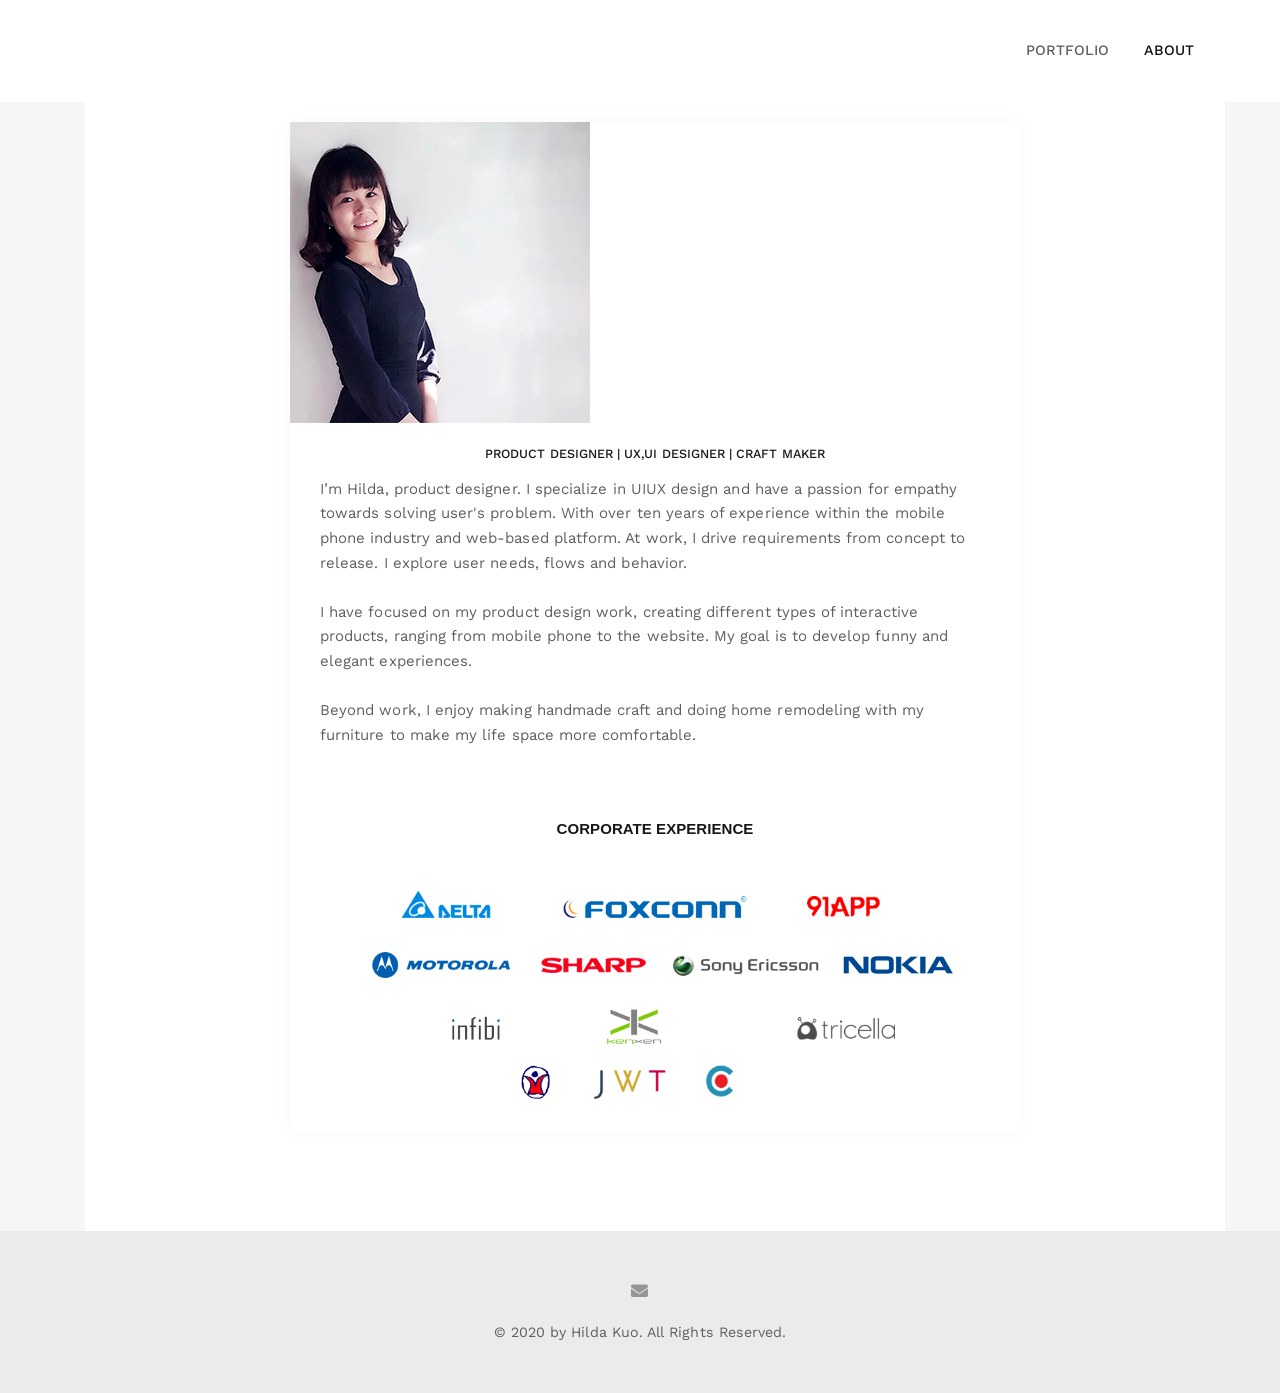
==== commit c6365d77: "update bg" ====
--- a/about.html
+++ b/about.html
@@ -201,7 +201,7 @@
 									<p>Beyond work, I enjoy making handmade craft and doing home remodeling with my furniture to make my life space more comfortable.</p>
 									<br><br>
 									
-									<h2 class="nk-post-title h6"><a href="blog-single.html">CORPORATE EXPERIENCE</a></h2>
+									<h2 class="nk-post-title h6">CORPORATE EXPERIENCE</h2>
 									<img class="nk-img-fit" src="assets/images/logos.png">
                                 </div>
                             </div>
--- a/assets/css/combined.css
+++ b/assets/css/combined.css
@@ -294,8 +294,8 @@
   font-weight: 300
 }
 .display-4 {
-  font-size: 3.5rem;
-  font-weight: 300
+  font-size: 0.5rem;
+  font-weight: 150
 }
 hr {
   margin-top: 1rem;
@@ -3940,9 +3940,9 @@
   margin-bottom: 1rem
 }
 .display-1, .display-2, .display-3, .display-4, .h1, .h2, .h3, .h4, .h5, .h6, h1, h2, h3, h4, h5, h6 {
-font-family: 'Open Sans', sans-serif;
-  color: #171717;
-  font-weight: 700
+    font-family: 'Open Sans', sans-serif;
+    color: #171717;
+    font-weight: 700;
 }
 .display-1 {
   font-size: 4.1rem
@@ -3957,7 +3957,8 @@
   font-size: 2.6rem
 }
 .h2, h2 {
-  font-size: 2.1rem
+    font-size: 2.1rem;
+    text-align: center;
 }
 .h3, h3 {
   font-size: 1.69rem
@@ -4093,8 +4094,12 @@
 }
 
 .nk-img{
-	background-image:url("../images/recycle/bg.png")
-}
+	text-align: center;
+	background-image: url("../images/recycle/bg.png");
+	background-repeat: no-repeat;
+	background-size: cover;
+}
+	
 @media (max-width:543px) {
   .nk-img-fit-xs-down {
     max-width: 100%
@@ -4138,9 +4143,7 @@
 }
 .align-center {
   text-align: center;
-	background-image: url("../images/recycle/bg.png");
-	background-repeat: no-repeat;
-	background-size: cover;
+
 }
   
 .align-right {
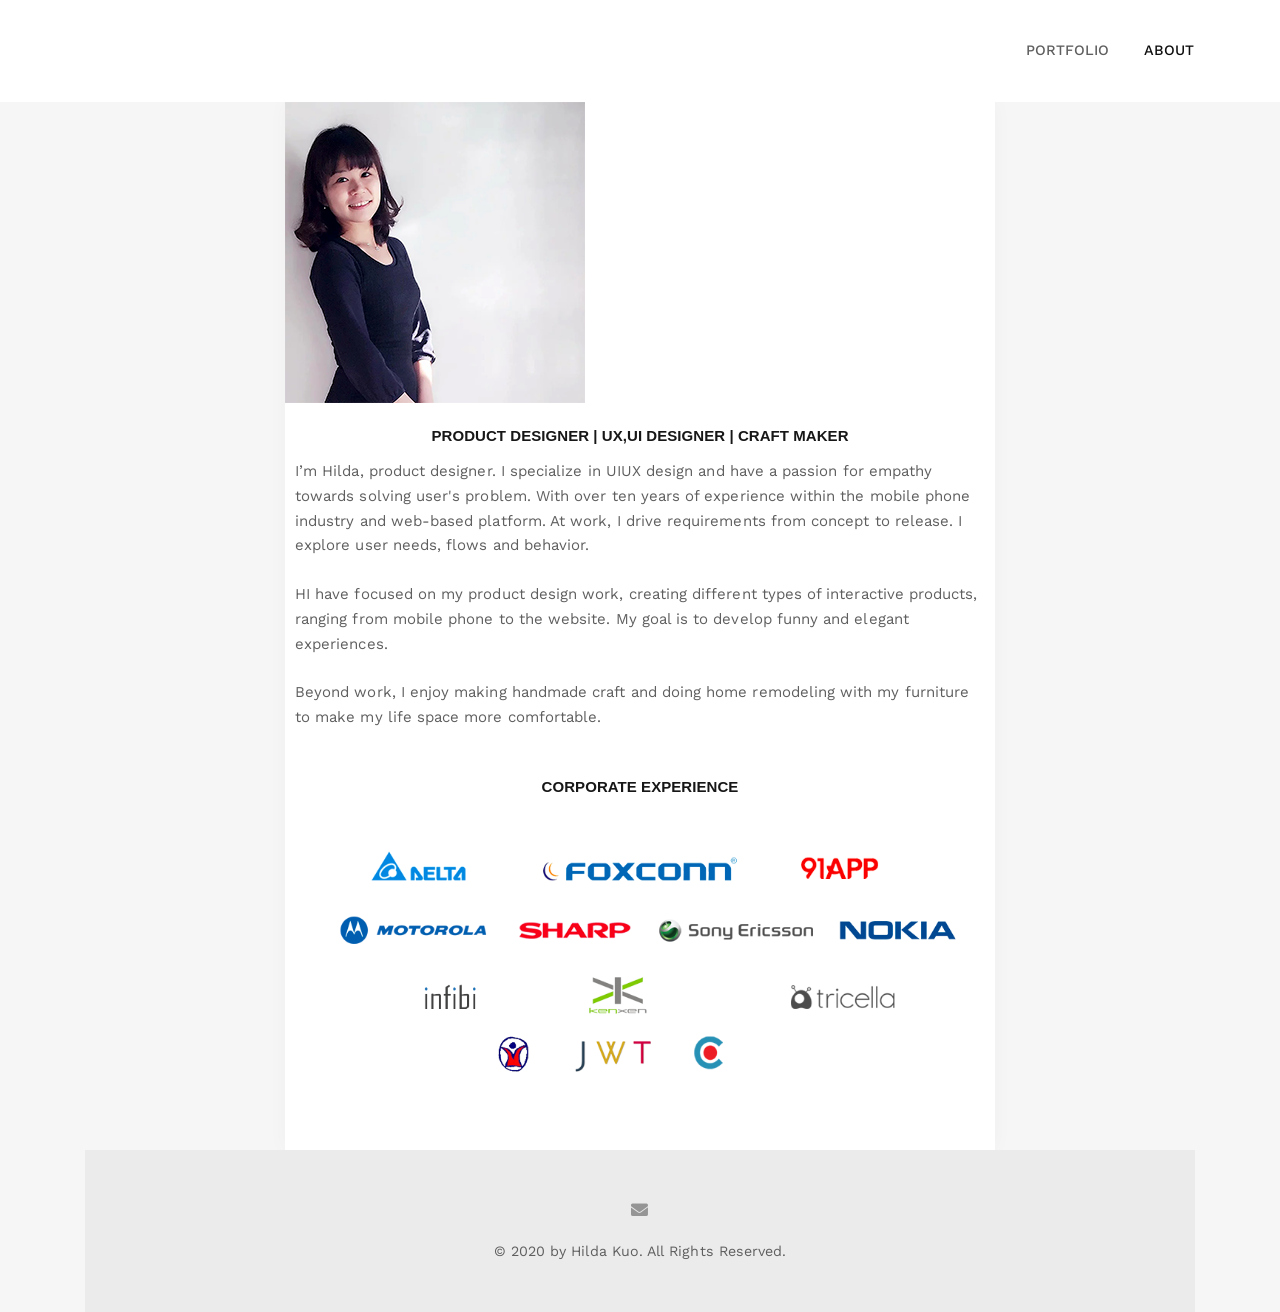
==== commit af8e12c4: "fixed bug" ====
--- a/about.html
+++ b/about.html
@@ -21,7 +21,7 @@
     <link href="https://fonts.googleapis.com/css?family=Playfair+Display:400,400i,700,700i%7cWork+Sans:400,500,700" rel="stylesheet" type="text/css">
     
     <link rel="stylesheet" href="assets/css/combined.css">
-<link rel="stylesheet" href="../assets/css/fontawesome/css/all.min.css">
+	<link rel="stylesheet" href="assets/css/fontawesome/css/all.min.css">
     <!-- END: Styles -->
 
 
@@ -102,10 +102,7 @@
                 <div class="container">
                     <div class="nk-nav-social">
                         <ul>
-                            <li><a href="https://twitter.com/nkdevv"><i class="fa fa-twitter"></i></a></li>
-                            <li><a href="https://www.facebook.com/unvabdesign/"><i class="fa fa-facebook"></i></a></li>
-                            <li><a href="https://dribbble.com/_nK"><i class="fa fa-dribbble"></i></a></li>
-                            <li><a href="https://www.instagram.com/unvab/"><i class="fa fa-instagram"></i></a></li>
+                         <li><a href="mailto:KuoHilda@gmail.com"><i class="fa fa-envelope"></i></a></li>
                         </ul>
                     </div>
                 </div>
@@ -168,48 +165,40 @@
         </div>
 
 
-
-        <!-- START: Pagination -->
-        <div class="nk-pagination nk-pagination-center">
-            <div class="container">
-				<div class="row">
+	<div class="container">
+            <div class="row">
                 <div class="col-lg-8 offset-lg-2">
-                    
+
+
                     <!-- START: Posts List -->
                     <div class="nk-blog-isotope nk-isotope nk-isotope-gap nk-isotope-1-cols">
 
 
+                       
+
                         <!-- START: Post -->
-                        <div class="nk-isotope-item" data-filter="Nature">
+                        <div class="nk-isotope-item" data-filter="Branding">
                             <div class="nk-blog-post">
-                                <div class="nk-post-thumb align-left">
-									<img class="nk-img-fit" src="../assets/images/HildaKuo.png">
-                        
-                                 
-                                
+                                <div class="nk-post-thumb">
+                             <img class="nk-img-fit" src="assets/images/HildaKuo.png"><br><br>
+                           
+
+                                <h6 class="align-center">PRODUCT DESIGNER | UX,UI DESIGNER | CRAFT MAKER</h6>
+
+                                <div class="nk-post-text">
+                                    <p>I’m Hilda, product designer. I specialize in UIUX design and have a passion for empathy towards solving user's problem. With over ten years of experience within the mobile phone industry and web-based platform. At work, I drive requirements from concept to release. I explore user needs, flows and behavior.</p>
+                                    <p>HI have focused on my product design work, creating different types of interactive products, ranging from mobile phone to the website. My goal is to develop funny and elegant experiences.</p>
+                                    <p>Beyond work, I enjoy making handmade craft and doing home remodeling with my furniture to make my life space more comfortable.</p>
                                 </div>
-                             
-
-                                <div class="nk-post-date">
-                                   PRODUCT DESIGNER | UX,UI DESIGNER | CRAFT MAKER
-                                </div>
-
-                                <div class="nk-post-text align-left">
-                                    <p>I’m Hilda, product designer. I specialize in UIUX design and have a passion for empathy towards solving user's problem. With over ten years of experience within the mobile phone industry and web-based platform. At work, I drive requirements from concept to release. I explore user needs, flows and behavior.</p>
+									<br><br>
+                           <h6 class="align-center">CORPORATE EXPERIENCE</h6>
+									 <img class="nk-img-fit" src="assets/images/logos.png"><br><br>
 									
-									<p>I have focused on my product design work, creating different types of interactive products, ranging from mobile phone to the website. My goal is to develop funny and elegant experiences.</p>
-									<p>Beyond work, I enjoy making handmade craft and doing home remodeling with my furniture to make my life space more comfortable.</p>
-									<br><br>
-									
-									<h2 class="nk-post-title h6">CORPORATE EXPERIENCE</h2>
-									<img class="nk-img-fit" src="assets/images/logos.png">
-                                </div>
-                            </div>
+								</div>
+								
                         </div>
                         <!-- END: Post -->
 
-                        
-
 
                     </div>
                     <!-- END: Posts List -->
@@ -220,19 +209,16 @@
 
         </div>
 
-            </div>
-        </div>
-        <!-- END: Pagination -->
-
-
-
-         <!--
-    START: Footer
--->
+
+
+
+    </div>
+
+     
+
+        <!--START: Footer-->
         <footer class="nk-footer">
-
-
-            <div class="nk-footer-cont">
+			<div class="nk-footer-cont">
                 <div class="container text-xs-center">
                     <div class="nk-footer-social">
                         <ul>
@@ -247,9 +233,9 @@
                 </div>
             </div>
         </footer>
-        <!-- END: Footer -->
-
-
+        <!-- END: Footer -- >
+
+		</div>
 
 
     <!-- START: Scripts -->
--- a/assets/css/combined.css
+++ b/assets/css/combined.css
@@ -6806,7 +6806,9 @@
 }
 .nk-blog-isotope .nk-blog-post .nk-post-text {
   margin-top: 12px;
-  margin-bottom: 0
+  margin-bottom: 0;
+	margin-left: 10px;
+	margin-right: 10px;
 }
 .nk-blog-isotope-2 .nk-blog-post {
   position: relative;
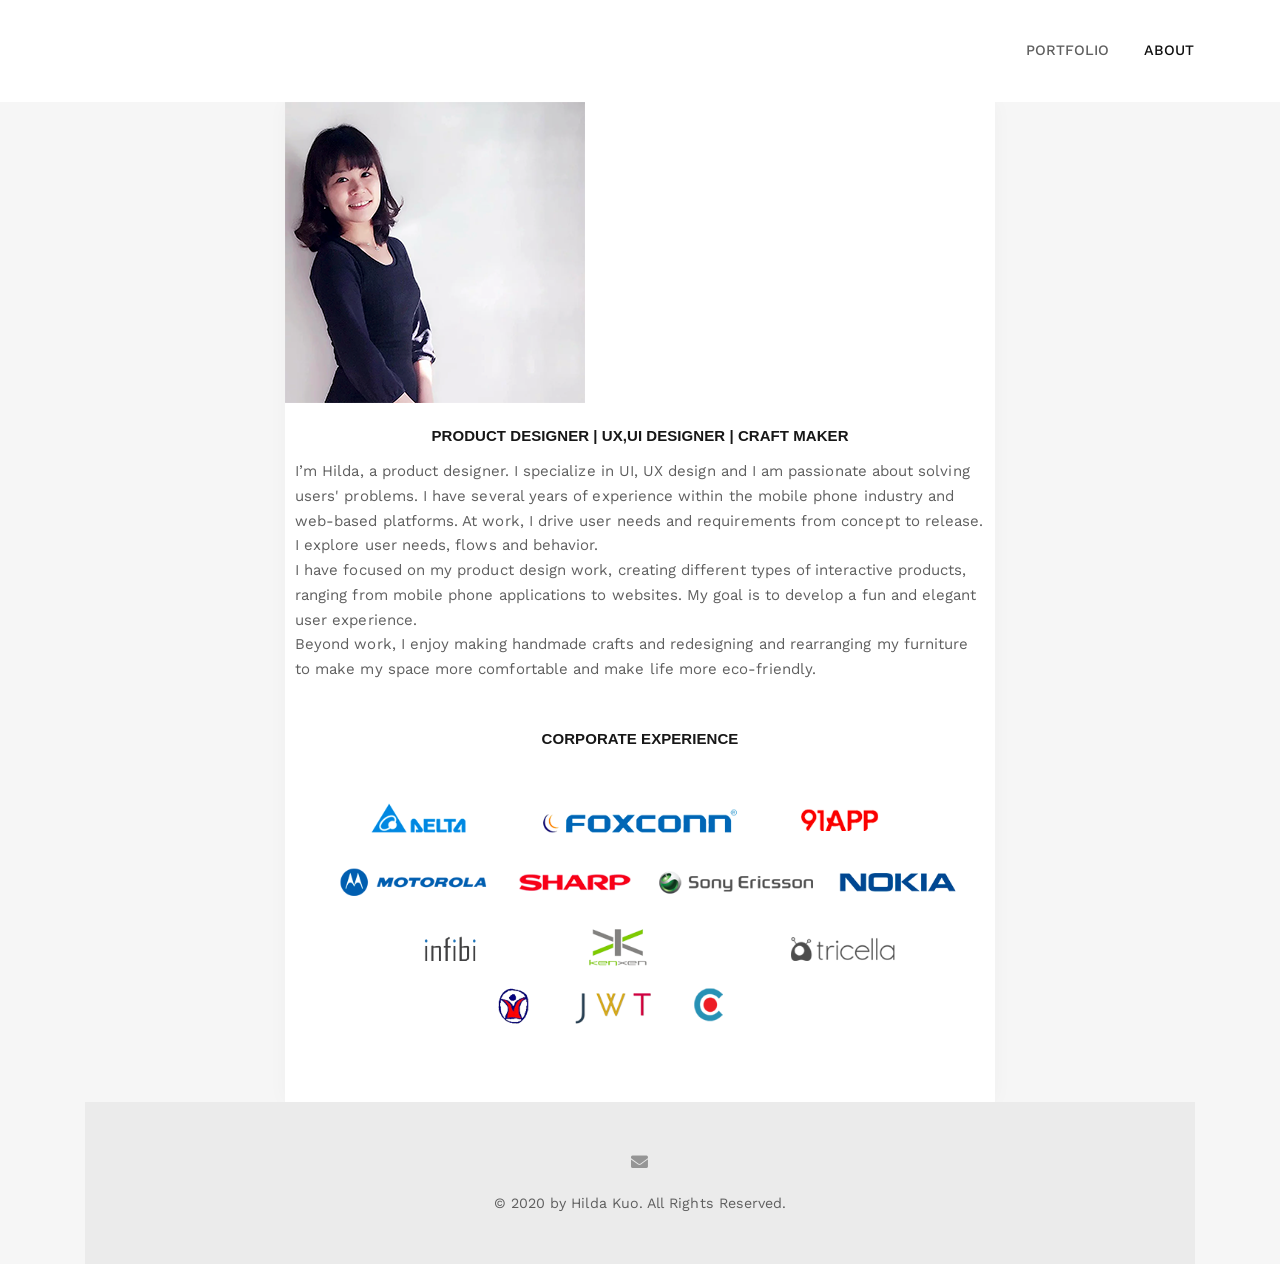
==== commit a4db18a9: "content" ====
--- a/about.html
+++ b/about.html
@@ -186,9 +186,7 @@
                                 <h6 class="align-center">PRODUCT DESIGNER | UX,UI DESIGNER | CRAFT MAKER</h6>
 
                                 <div class="nk-post-text">
-                                    <p>I’m Hilda, product designer. I specialize in UIUX design and have a passion for empathy towards solving user's problem. With over ten years of experience within the mobile phone industry and web-based platform. At work, I drive requirements from concept to release. I explore user needs, flows and behavior.</p>
-                                    <p>HI have focused on my product design work, creating different types of interactive products, ranging from mobile phone to the website. My goal is to develop funny and elegant experiences.</p>
-                                    <p>Beyond work, I enjoy making handmade craft and doing home remodeling with my furniture to make my life space more comfortable.</p>
+                                    <p>I’m Hilda, a product designer. I specialize in UI, UX design and I am passionate about solving users' problems. I have several years of experience within the mobile phone industry and web-based platforms. At work, I drive user needs and requirements from concept to release. I explore user needs, flows and behavior.<br>I have focused on my product design work, creating different types of interactive products, ranging from mobile phone applications to websites. My goal is to develop a fun and elegant user experience.<br>Beyond work, I enjoy making handmade crafts and redesigning and rearranging my furniture to make my space more comfortable and make life more eco-friendly.</p>
                                 </div>
 									<br><br>
                            <h6 class="align-center">CORPORATE EXPERIENCE</h6>
@@ -239,7 +237,7 @@
 
 
     <!-- START: Scripts -->
-
+		</div>
     <script src="assets/js/combined.js"></script>
     
     <!-- END: Scripts -->
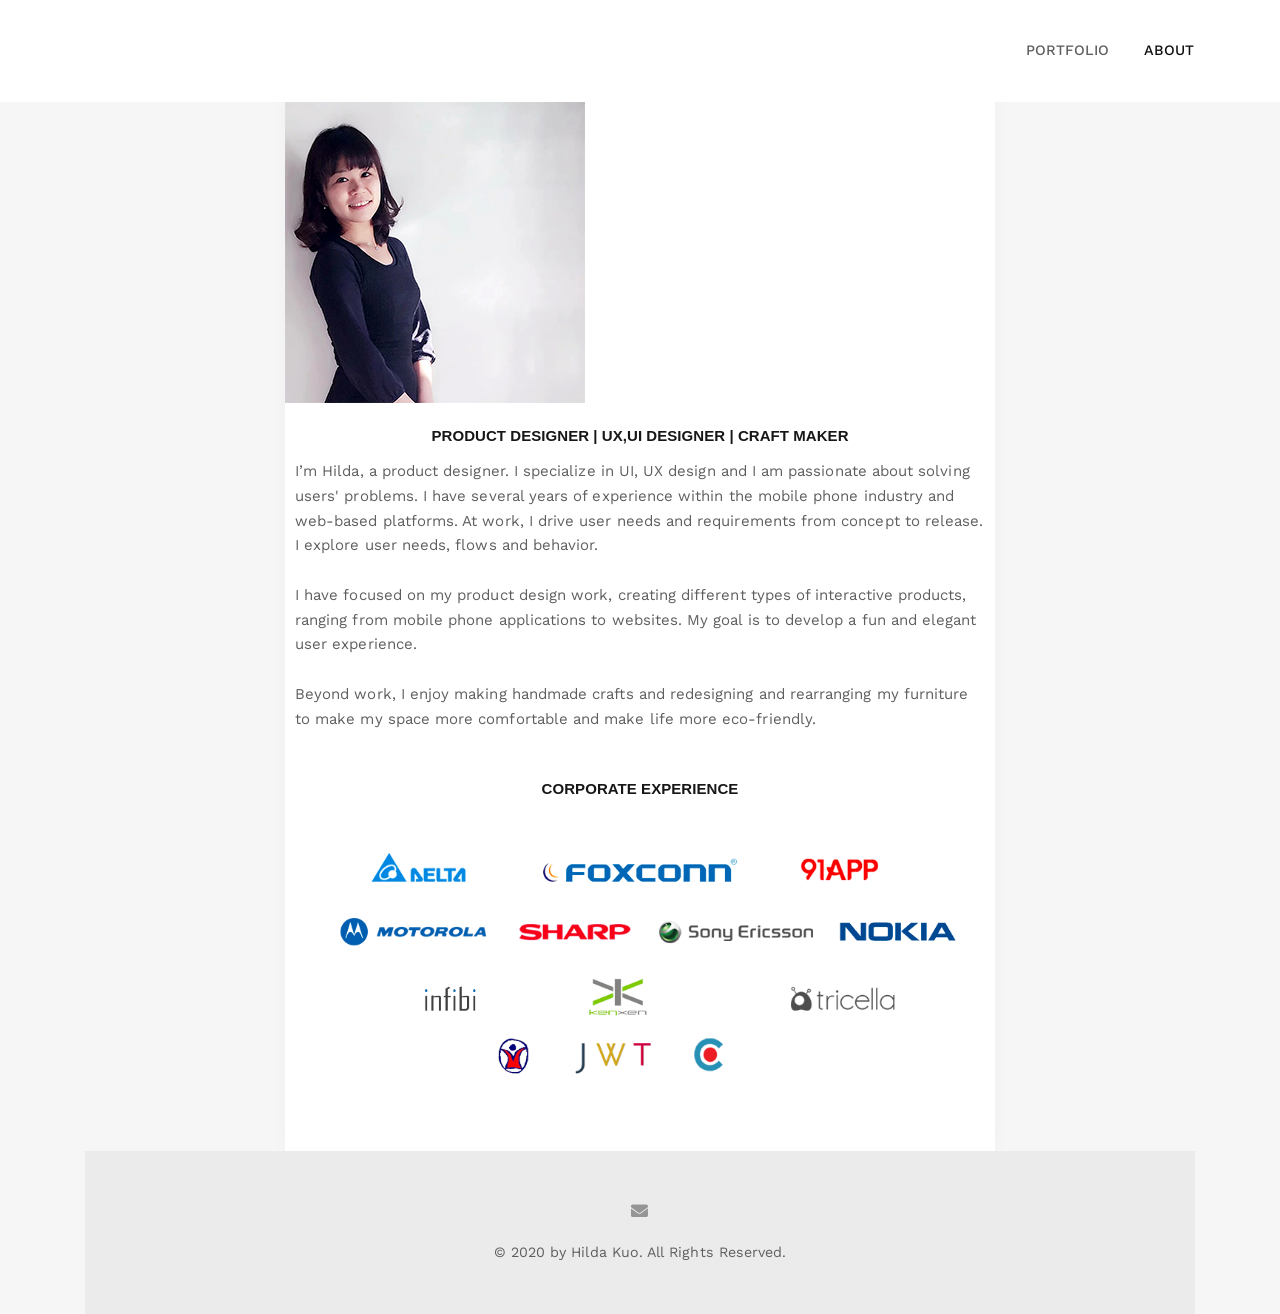
==== commit e833d281: "br" ====
--- a/about.html
+++ b/about.html
@@ -186,7 +186,7 @@
                                 <h6 class="align-center">PRODUCT DESIGNER | UX,UI DESIGNER | CRAFT MAKER</h6>
 
                                 <div class="nk-post-text">
-                                    <p>I’m Hilda, a product designer. I specialize in UI, UX design and I am passionate about solving users' problems. I have several years of experience within the mobile phone industry and web-based platforms. At work, I drive user needs and requirements from concept to release. I explore user needs, flows and behavior.<br>I have focused on my product design work, creating different types of interactive products, ranging from mobile phone applications to websites. My goal is to develop a fun and elegant user experience.<br>Beyond work, I enjoy making handmade crafts and redesigning and rearranging my furniture to make my space more comfortable and make life more eco-friendly.</p>
+                                    <p>I’m Hilda, a product designer. I specialize in UI, UX design and I am passionate about solving users' problems. I have several years of experience within the mobile phone industry and web-based platforms. At work, I drive user needs and requirements from concept to release. I explore user needs, flows and behavior.<br><br>I have focused on my product design work, creating different types of interactive products, ranging from mobile phone applications to websites. My goal is to develop a fun and elegant user experience.<br><br>Beyond work, I enjoy making handmade crafts and redesigning and rearranging my furniture to make my space more comfortable and make life more eco-friendly.</p>
                                 </div>
 									<br><br>
                            <h6 class="align-center">CORPORATE EXPERIENCE</h6>
